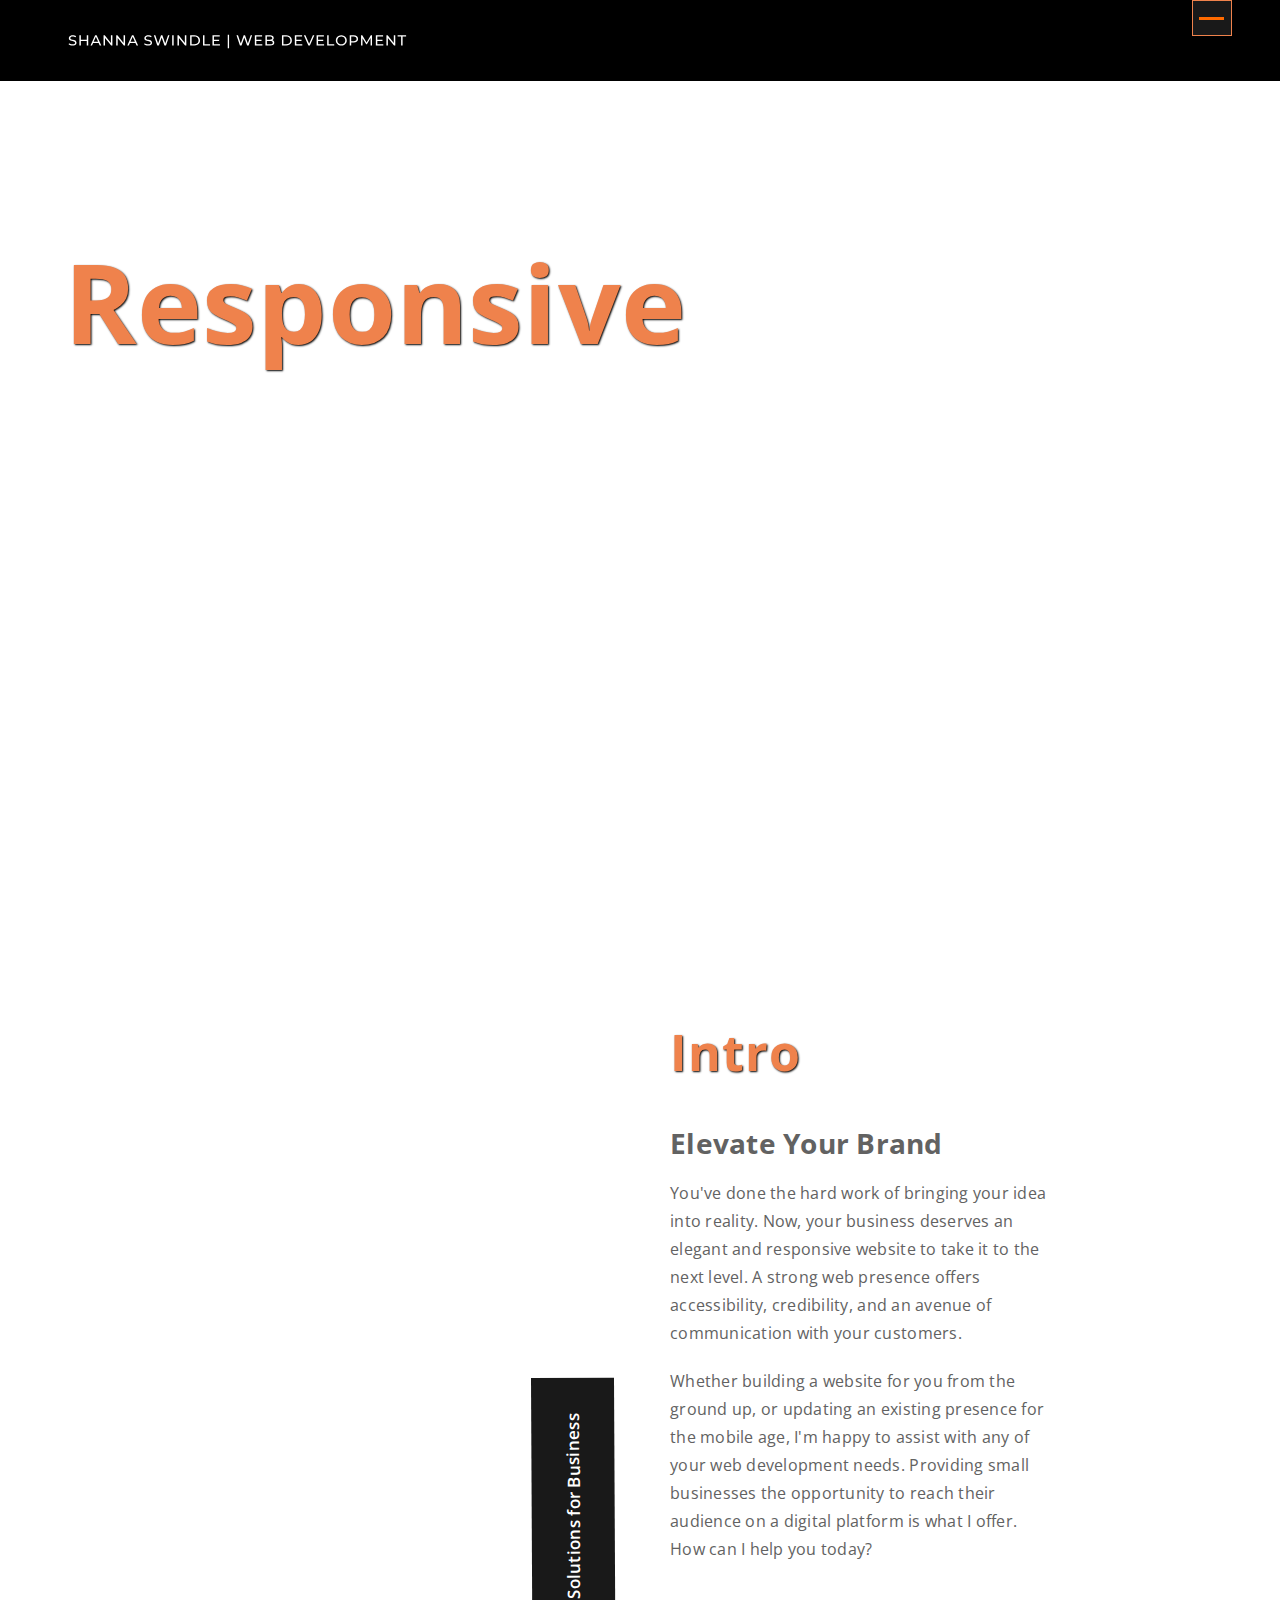
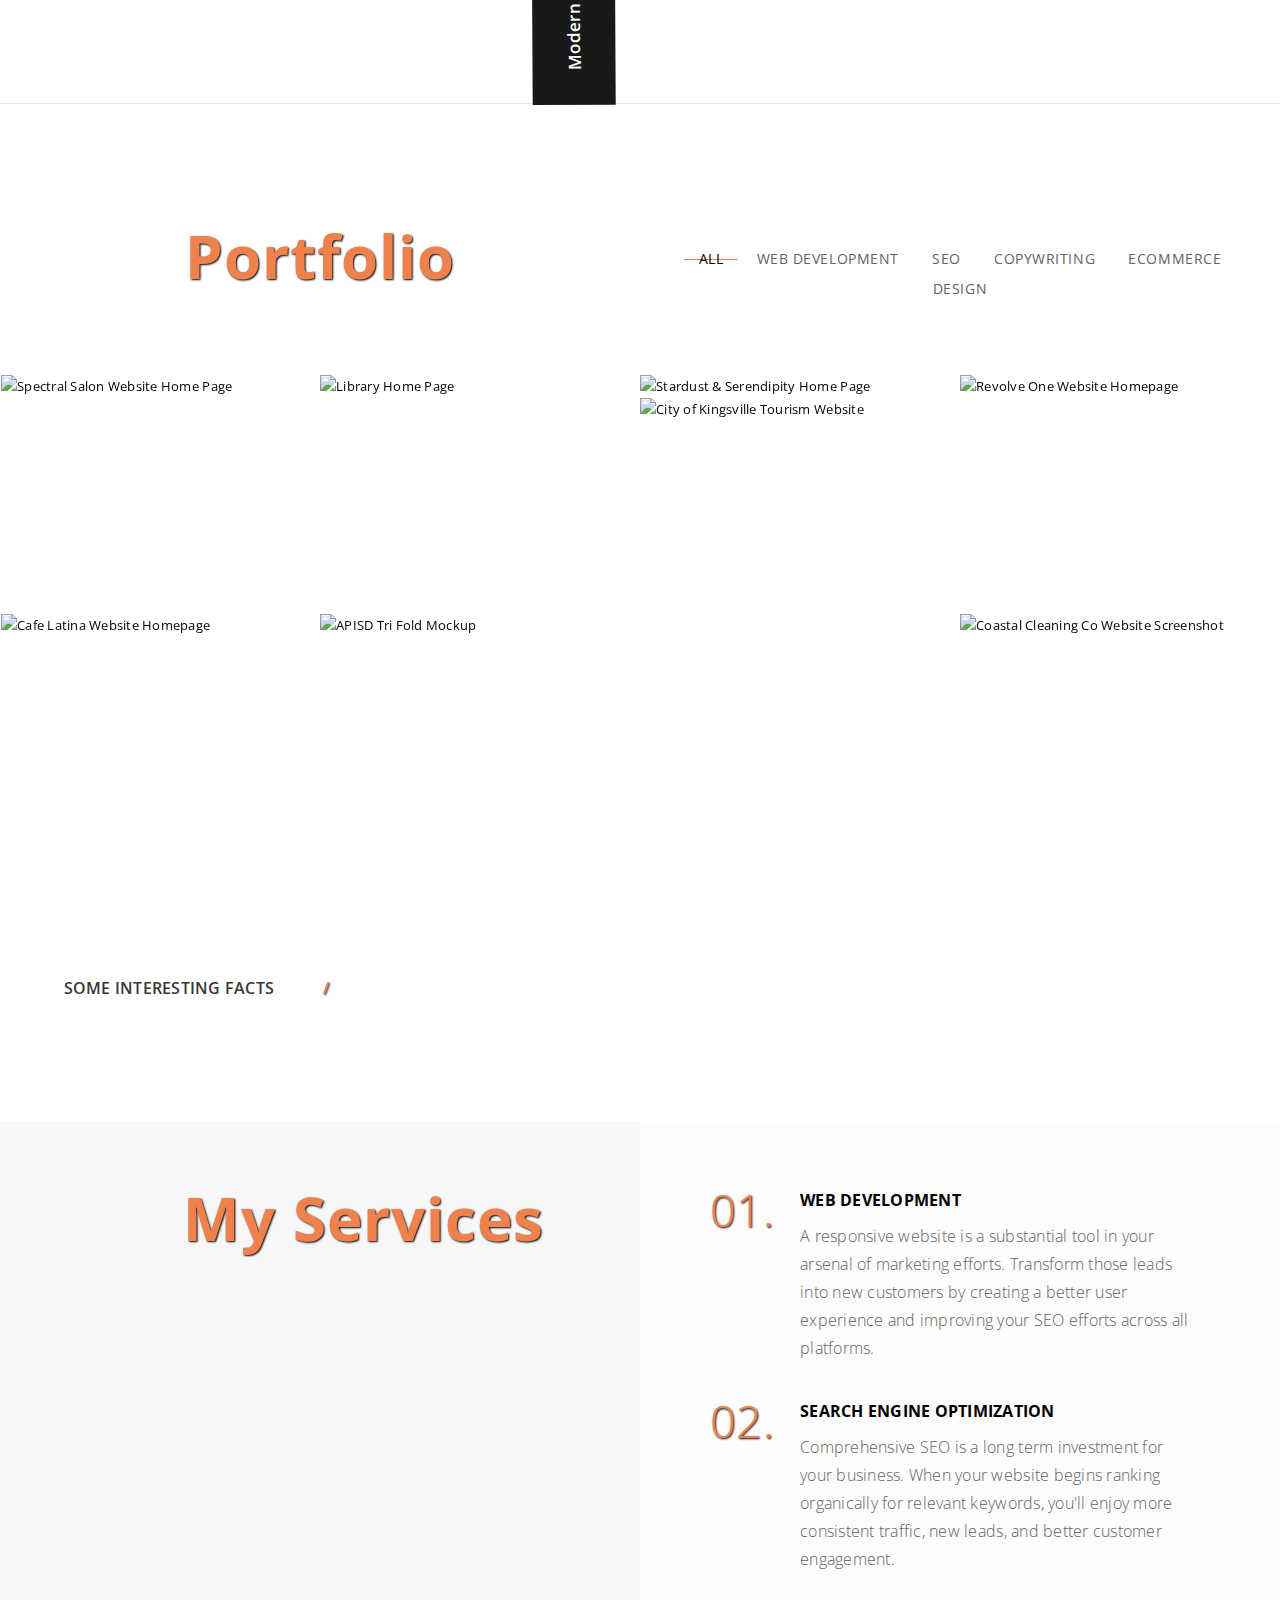
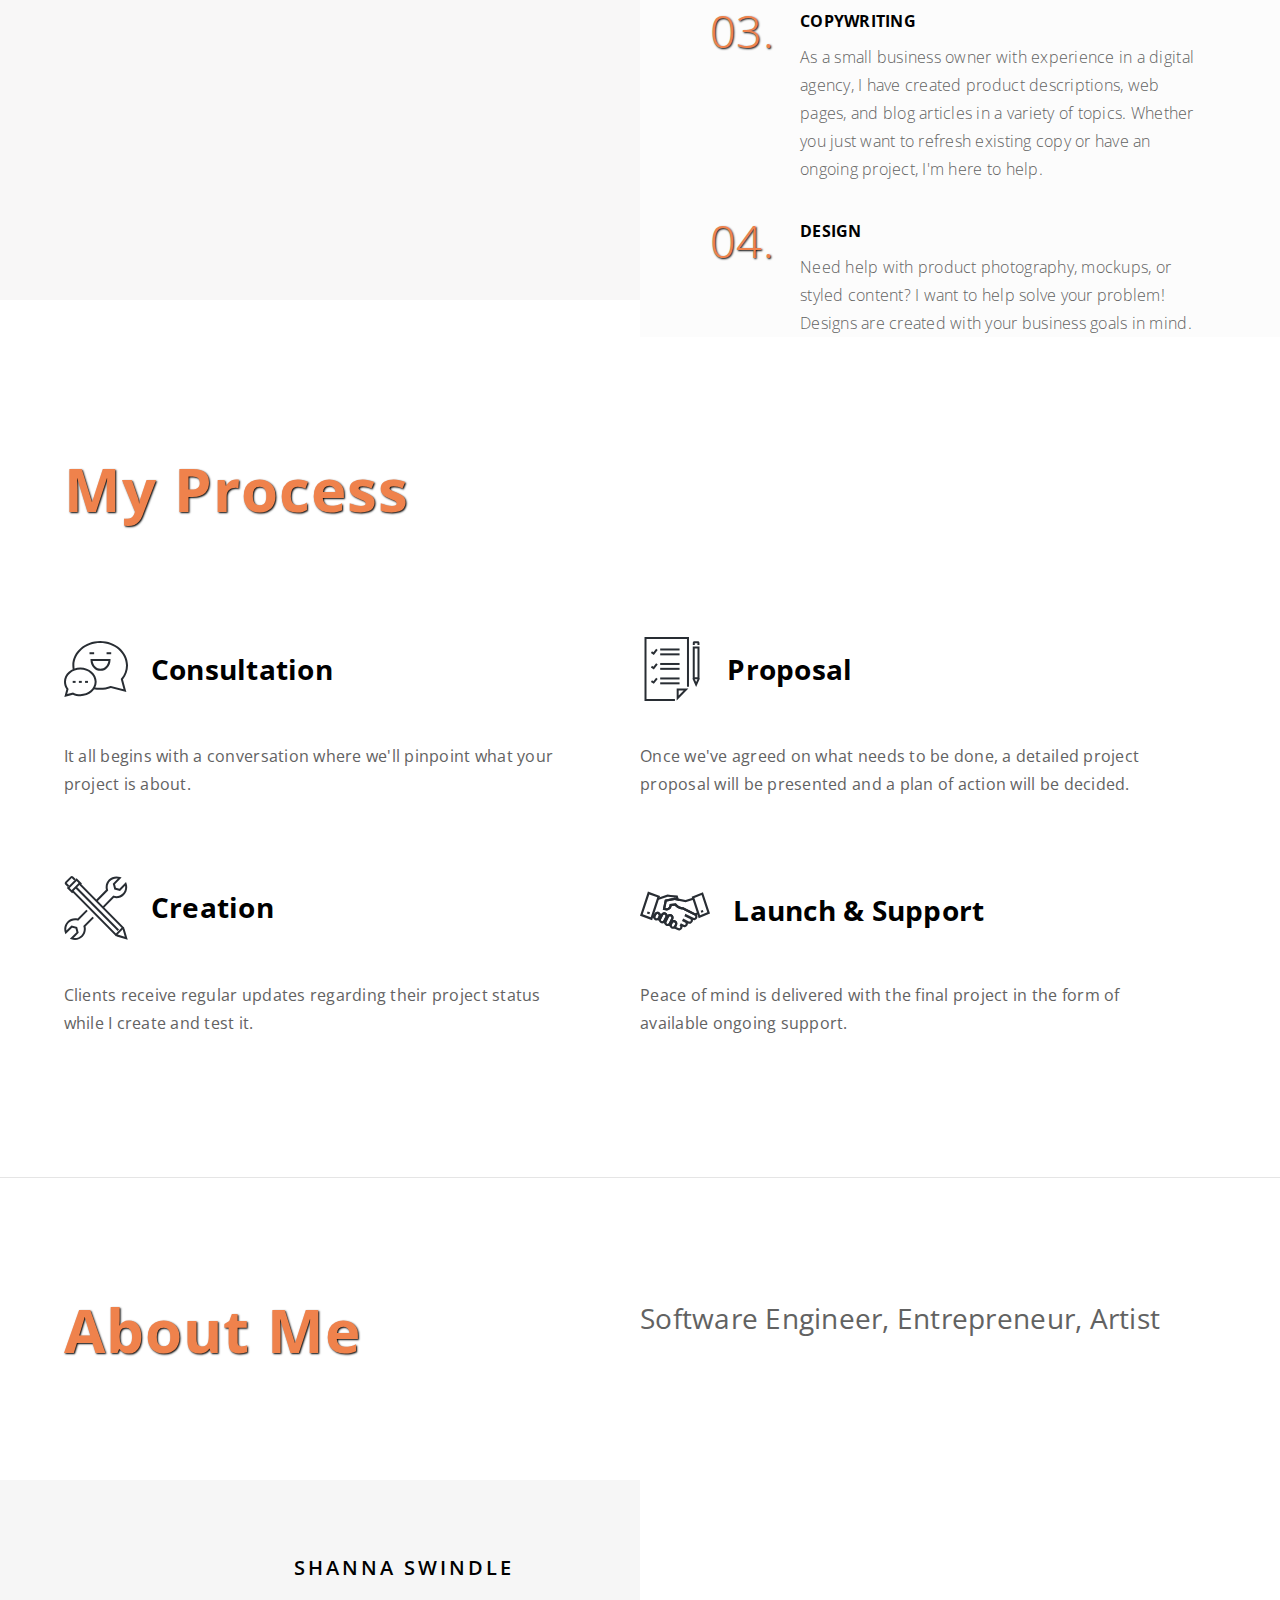
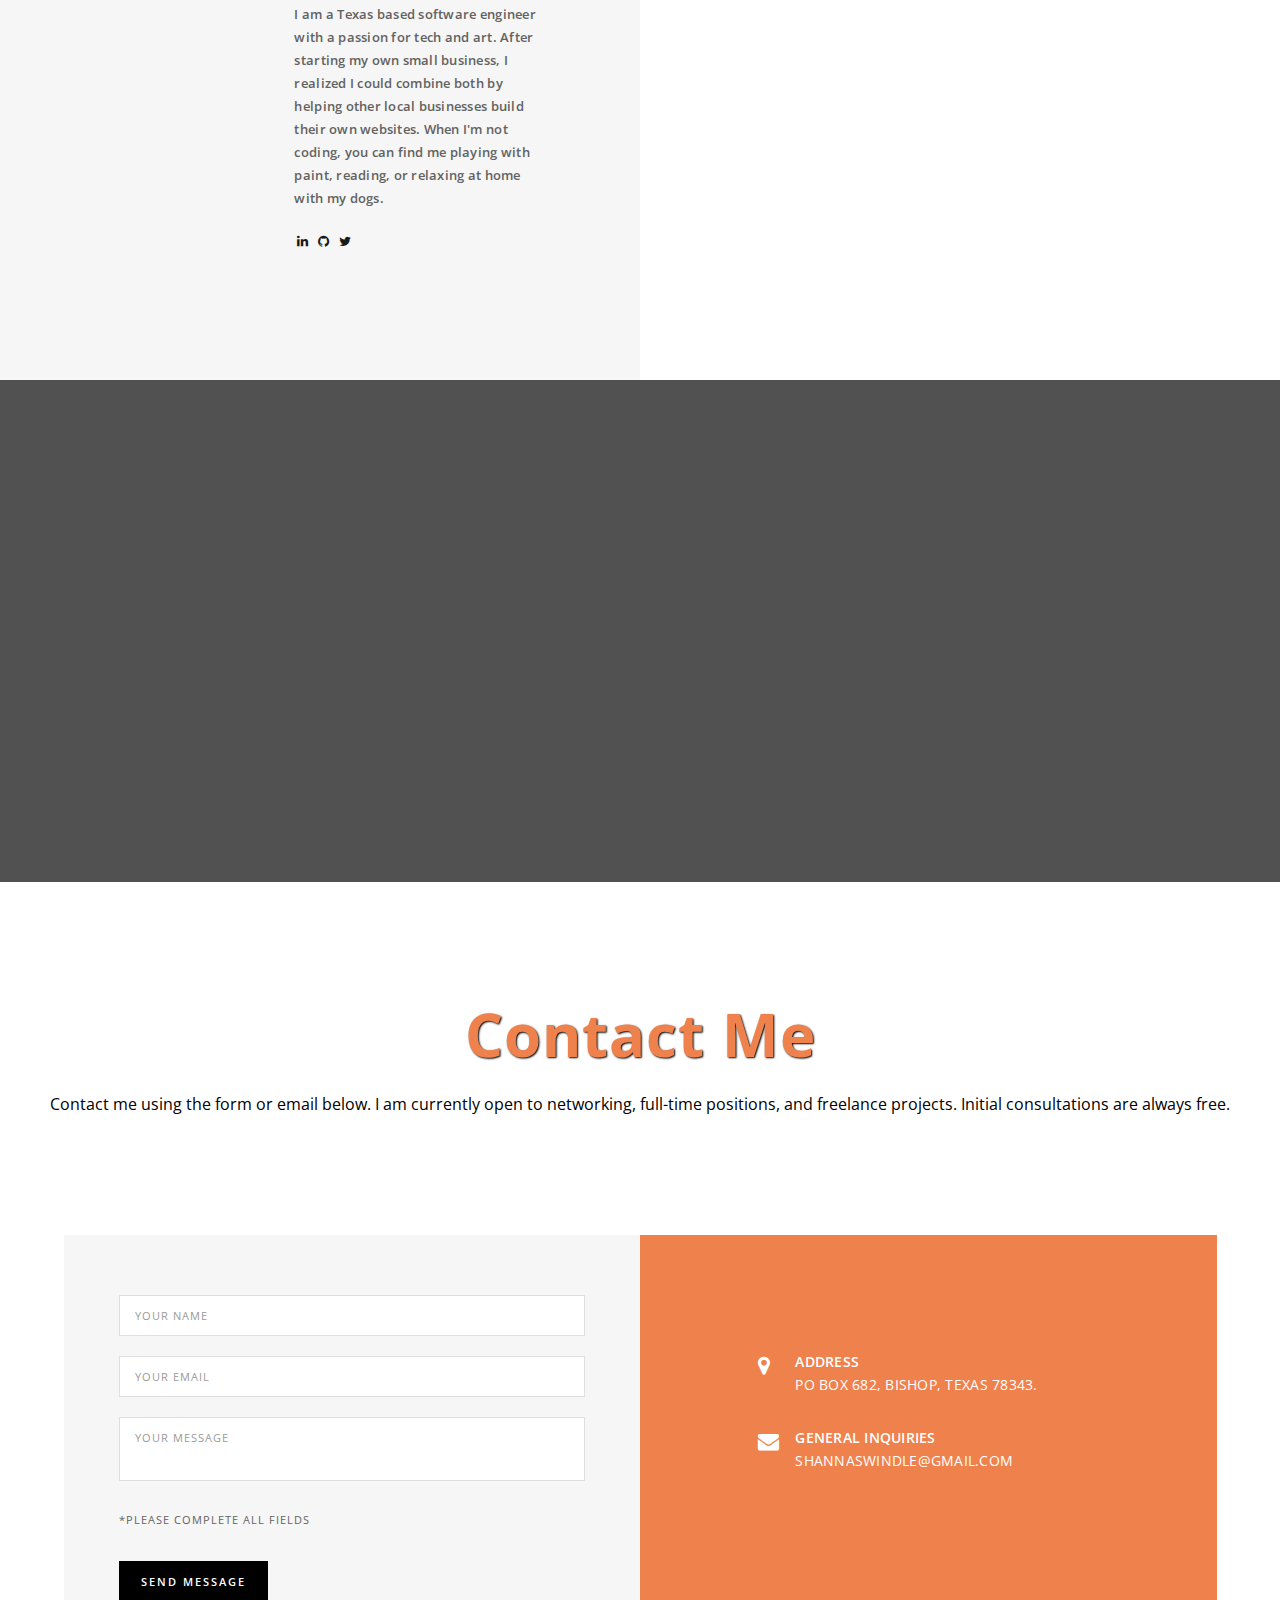
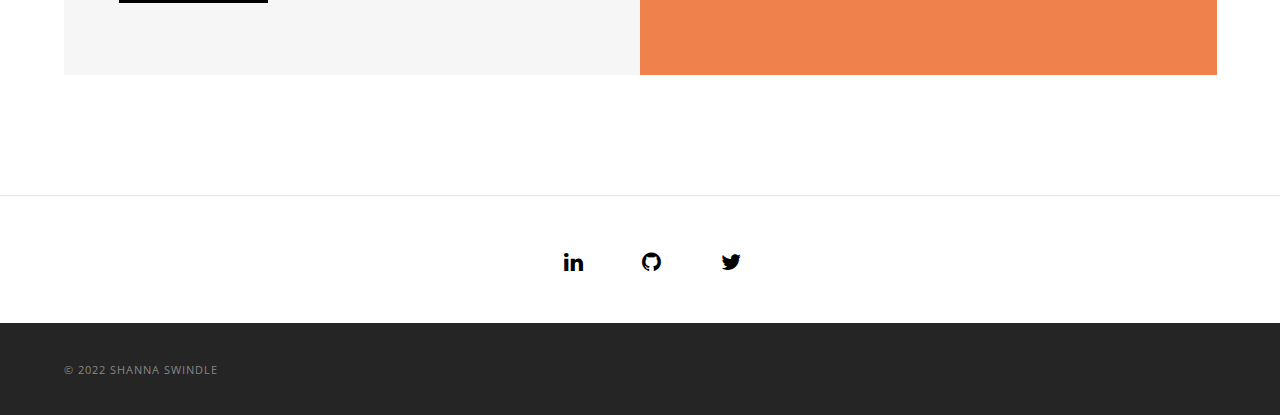
==== index.html @ 7d689a57 "Update index.html" ====
<!doctype html>
<html class="no-js" lang="en">
    <head>
        <title>Shanna Swindle - Web Development - SEO - Design</title>
        <meta name="description" content="Shanna Swindle Web Development - Graphic Design - SEO">
        <meta name="keywords" content="Web Development Graphic Design SEO">
        <meta charset="utf-8">
        <meta name="author" content="Shanna Swindle">
        <meta name="viewport" content="width=device-width,initial-scale=1.0,maximum-scale=1" />
        <!-- favicon -->
        <link rel="shortcut icon" href="images/favicon.png">
        <link rel="apple-touch-icon" href="images/apple-touch-icon-57x57.png">
        <link rel="apple-touch-icon" sizes="72x72" href="images/apple-touch-icon-72x72.png">
        <link rel="apple-touch-icon" sizes="114x114" href="images/apple-touch-icon-114x114.png">
        <!-- animation --> 
        <link rel="stylesheet" href="css/animate.css" />
        <!-- bootstrap --> 
        <link rel="stylesheet" href="css/bootstrap.css" />
        <!-- et line icon --> 
        <link rel="stylesheet" href="css/et-line-icons.css" />
        <!-- font-awesome icon -->
        <link rel="stylesheet" href="css/font-awesome.min.css" />
        <!-- revolution slider -->
        <link rel="stylesheet" href="css/extralayers.css" />
        <link rel="stylesheet" href="css/settings.css" />
        <!-- magnific popup -->
        <link rel="stylesheet" href="css/magnific-popup.css" />
        <!-- owl carousel -->
        <link rel="stylesheet" href="css/owl.carousel.css" />
        <link rel="stylesheet" href="css/owl.transitions.css" />
        <link rel="stylesheet" href="css/full-slider.css" />
        <!-- text animation -->
        <link rel="stylesheet" href="css/text-effect.css" />
        <!-- hamburger menu  -->
        <link rel="stylesheet" href="css/menu-hamburger.css" />
        <!-- common -->
        <link rel="stylesheet" href="css/style.css" />
        <!-- responsive -->
        <link rel="stylesheet" href="css/responsive.css" />
        <!--[if IE]>
            <link rel="stylesheet" href="css/style-ie.css" />
        <![endif]-->
        <!--[if IE]>
            <script src="js/html5shiv.js"></script>
        <![endif]-->
    </head>
    <body>
        <!-- navigation -->
        <nav class="navbar navbar-default nav-dark navbar-fixed-top nav-transparent overlay-nav sticky-nav full-width-pull-menu full-width-pull-menu-dark" role="navigation">
            <!-- navigation panel -->
            <div class="container">
                <div class="row">
                    <!-- logo -->
                    <div class="col-md-2 col-sm-2 pull-left"><a href="index.html"><img width="600" height="300" alt="website logo" src="images/logo-2.svg" class="logo" /></a></div>
                    <!-- end logo -->
                    <!-- main menu -->
                    <div class="col-md-10 col-sm-10 no-padding-right">
                        <div class="menu-wrap full-screen no-padding">
                            <div class="col-md-6 col-sm-6 full-screen no-padding cover-background xs-display-none" style="background-image:url('https://images.unsplash.com/photo-1584964139384-8baf818ba6c8?ixlib=rb-1.2.1&ixid=MnwxMjA3fDB8MHxwaG90by1wYWdlfHx8fGVufDB8fHx8&auto=format&fit=crop&w=1974&q=80');"></div>
                            <div class="col-md-6 col-sm-6 full-screen bg-white">
                                <div class="pull-menu full-screen ">
                                    <div class="pull-menu-open">
                                            <button class="close-button" id="close-button">Close Menu</button>
                                        <div class="pull-menu-open-sub">
                                            <ul id="accordion" class="nav navbar-nav panel-group no-padding">
                                                <li><span class="menu-number">01</span><a href="#home" class="inner-link">Home</a> </li>
                                                <li><span class="menu-number">02</span><a href="#short-history" class="inner-link">Intro</a> </li>
                                                <li><span class="menu-number">03</span><a href="#portfolio" class="inner-link">Portfolio</a> </li>
                                                <li><span class="menu-number">04</span><a href="#our-services" class="inner-link">Services</a></li>
                                                <li><span class="menu-number">05</span><a href="#our-team" class="inner-link">About</a></li>
                                                <li><span class="menu-number">06</span><a href="#blog" class="inner-link">Blog</a></li>
                                                <li><span class="menu-number">07</span><a href="#contact" class="inner-link">Contact</a></li>
                                            </ul>
                                         
                                            </div>
                                        </div>
                                    </div>
                                </div>
                            </div>
                        </div>
                        <!-- end main menu -->
                        <button class="menu-button-orange position-absolute navbar-toggle" type="button" id="open-button" data-toggle="collapse" data-target=".navbar-collapse">Open Menu</button>
                    </div>
                </div>
                <!-- end navigation panel -->
            </div>
            <!-- end navigation -->
        </nav>  
        <!-- slider -->
        <section id="home" class="no-padding">
            <div id="owl-demo" class="light-pagination square-pagination dark-pagination-without-next-prev-arrow main-slider">
                <!-- slider item -->
                <div class="item owl-bg-img" style="background-image:url('https://i.postimg.cc/8sQJ0mxg/responsive-2.png');"> 
                    <div class="container full-screen position-relative">
                        <div class="slider-typography">
                            <div class="slider-text-middle-main">
                                <div class="slider-text-middle slider-text-middle6 padding-left-right-px wow fadeInUp">
                                    <div class="col-md-12 text-left animated fadeInUp no-padding">
                                        <span class="slider-title-big6 sm-slider-title-big6 xs-width-100 xs-slider-title-big6 xs-text-center orange-light-text font-weight-700 display-inline-block margin-eight no-margin-lr no-margin-top">Responsive</span>
                                        <span class="slider-title-big7 sm-slider-title-big7 xs-width-100 xs-slider-title-big7 xs-text-center">Google processes 5.6 billion searches a day across computers, tablets, & phones. Is your website accessible?</span>
                                    </div>
                                </div>
                            </div>
                        </div>
                    </div>
                </div>
                <!-- end slider item -->
            </div>
        </section>
        <!-- end slider -->
        <!-- about us section  -->
        <section id="short-history" class="short-history position-relative display-table width-100 xs-text-center xs-onepage-section">
            <div class="fill sm-display-none" style="background-image:url('https://i.postimg.cc/RFR4y8Cm/about.png');"></div>
            <div class="col-md-6 pull-right">
                <div class="col-lg-8 col-md-12 sm-no-padding">
                    <h1 class="text-transform-none title margin-ten no-margin-lr no-margin-top orange-light-text">Intro</h1>
                    <div class="title-large font-weight-700 margin-four no-margin-lr no-margin-top">Elevate Your Brand</div>
                    <p class="text-extra-large xs-margin-bottom-four">You've done the hard work of bringing your idea into reality. Now, your business deserves an elegant and responsive website to take it to the next level. A strong web presence offers accessibility, credibility, and an avenue of communication with your customers.</p>
                    <p class="text-extra-large xs-margin-bottom-four">Whether building a website for you from the ground up, or updating an existing presence for the mobile age, I'm happy to assist with any of your web development needs. Providing small businesses the opportunity to reach their audience on a digital platform is what I offer. How can I help you today?</p>
                </div>
                <div class="sub-headline">Modern Solutions for Business</div>
            </div> 
        </section>
        <!-- about us section and -->
        <!-- portfolio section --> 
        <section id="portfolio" class="grid-wrap work-4col margin-top-section no-margin-top border-top no-padding-bottom xs-onepage-section">
            <div class="container-fluid">
                <div class="row no-padding">
                    <!-- section title -->
                    <div class="col-lg-6 col-md-5 col-sm-12 text-center">
                        <h1 class="text-transform-none title margin-ten no-margin-lr no-margin-top orange-light-text">Portfolio</h1>
                    </div>

                    <div class="col-lg-6 col-md-7 col-sm-12 text-center" >
                        <div class="text-center">
                            <ul class="portfolio-filter nav nav-tabs nav-tabs-style2 sm-no-margin-top">
                                <li class="nav active"><a href="#" data-filter="*">All</a></li>
                                <li class="nav"><a href="#" data-filter=".webdev">Web Development</a></li>
                                <li class="nav"><a href="#" data-filter=".seo">SEO</a></li>
                                <li class="nav"><a href="#" data-filter=".copy">Copywriting</a></li>
                                <li class="nav"><a href="#" data-filter=".commerce">eCommerce</a></li>
                                <li class="nav"><a href="#" data-filter=".design">Design</a></li>
                            </ul>
                        </div>
                    </div>
                    <div class="grid-gallery overflow-hidden" >
                        <div class="tab-content">
                            <ul class="masonry-items grid lightbox-gallery">
                                <!-- porfilio item -->
                                <li class="webdev commerce design">
                                    <figure>
                                        <div class="gallery-img"><a href="spectralsalon.html" class="simple-ajax-popup-align-top" title="Spectral Salon"><img width="800" height="600" src="https://i.postimg.cc/y8drN623/spectral.png" alt="Spectral Salon Website Home Page"></a></div>
                                        <figcaption>
                                            <h3>Spectral Salon</h3>
                                            <p>Development, eCommerce, Design</p>
                                        </figcaption>
                                    </figure>
                                </li>
                                <!-- end porfilio item -->
                                 <!-- porfilio item -->
                                <li class="webdev">
                                    <figure>
                                        <div class="gallery-img"><a href="librarybar.html" target="_blank" class="simple-ajax-popup-align-top" title="The Library"><img width="800" height="600" src="https://i.postimg.cc/qBhQjy9x/librarymock.png" alt="Library Home Page"></a></div>
                                        <figcaption>
                                            <h3>The Library Bar & Grill</h3>
                                            <p>Web Development</p>
                                        </figcaption>
                                    </figure>
                                </li>
                                <!-- end porfilio item -->
                                <!-- porfilio item -->
                                <li class="webdev commerce copy seo design">
                                    <figure>
                                        <div class="gallery-img"><a href="stardust.html" class="simple-ajax-popup-align-top" title=""> <img src="https://i.postimg.cc/8zDqHHTF/stardust.png" alt="Stardust & Serendipity Home Page"></a></div>
                                        <figcaption>
                                            <h3>Stardust & Serendipity</h3>
                                            <p>Development, eCommerce, SEO, Copy</p>
                                        </figcaption>
                                    </figure>
                                </li>
                                <!-- end porfilio item -->
                                <!-- porfilio item -->
                                <li class="copy">
                                    <figure>
                                        <div class="gallery-img"><a href="onepage-single-project-page3.html" class="simple-ajax-popup-align-top" title=""><img width="800" height="600" src="https://i.postimg.cc/kg3fFXFf/revolve-one-2.png" alt="Revolve One Website Homepage"></a></div>
                                        <figcaption>
                                            <h3>Revolve One</h3>
                                            <p>Copywriting</p>
                                        </figcaption>
                                    </figure>
                                </li>
                                <!-- end porfilio item -->
                                 <!-- porfilio item -->
                                <li class="copy seo">
                                    <figure>
                                        <div class="gallery-img"><a href="kingsville.html" class="simple-ajax-popup-align-top" title=""><img width="800" height="600" src="https://i.postimg.cc/pTN7mYcX/cityofkingsville.png" alt="City of Kingsville Tourism Website"></a></div>
                                        <figcaption>
                                            <h3>City of Kingsville Tourism</h3>
                                            <p>Copywriting</p>
                                        </figcaption>
                                    </figure>
                                </li>
                                <!-- end porfilio item -->
                                <!-- porfilio item -->
                                <li class="copy">
                                    <figure>
                                        <div class="gallery-img"><a href="cafe.html" class="simple-ajax-popup-align-top" title=""><img width="800" height="600" src="https://i.postimg.cc/q7rVsTyL/cafe.png" alt="Cafe Latina Website Homepage"></a></div>
                                        <figcaption>
                                            <h3>Cafe Latina</h3>
                                            <p>Copywriting</p>
                                        </figcaption>
                                    </figure>
                                </li>
                                <!-- end porfilio item -->
                                <!-- porfilio item -->
                                <li class="design">
                                    <figure>
                                        <div class="gallery-img"><a href="APISDbrochure.html" class="simple-ajax-popup-align-top" title=""><img width="800" height="600" src="https://i.postimg.cc/G2H2pRN1/apish.png" alt="APISD Tri Fold Mockup"></a></div>
                                        <figcaption>
                                            <h3>APISD Tri-Fold</h3>
                                            <p>Printed Media</p>
                                        </figcaption>
                                    </figure>
                                </li>
                                <!-- end porfilio item -->
                                <!-- porfilio item -->
                                <li class="copy ">
                                    <figure>
                                        <div class="gallery-img"><a href="coastalclean.html" class="simple-ajax-popup-align-top" title=""><img width="800" height="600" src="https://i.postimg.cc/Cxxd2bN1/coastal-cleaning.png" alt="Coastal Cleaning Co Website Screenshot"></a></div>
                                        <figcaption>
                                            <h3>Padre Island Counseling</h3>
                                            <p>Copywriting</p>
                                        </figcaption>
                                    </figure>
                                </li>
                                <!-- end porfilio item -->
                               
                            </ul>
                        </div>
                    </div>
                </div>
            </div>
        </section>
        <!-- end portfolio section -->
<!-- counter section -->
<section id="counter"> 
            <div class="container position-relative">
                <div class="row">
                    <div class="col-lg-3 col-md-12 md-text-center"><div class="text-extra-large text-transform-uppercase dark-gray-text font-weight-600 counter-subheadline md-margin-four-bottom xs-margin-bottom-three">Some Interesting Facts <span class="orange-light-text md-display-none">/</span></div></div>
                    <div class="col-lg-9 col-md-12">
                        <!-- counter item -->
                        <div class="col-md-3 col-sm-3 col-xs-12 bottom-margin counter-section wow fadeInUp xs-margin-bottom-three xs-text-center animated" data-wow-duration="300ms" style="visibility: visible; animation-duration: 300ms; animation-name: fadeInUp;">
                            <div class="counter-style2">
                                <span class="timer counter-number main-font font-weight-700 text-extra-large appear" data-to="23" data-speed="7000">516</span>
                                <span class="counter-titlenfont-weight-400 text-extra-large">WEBSITES</span>
                                <i class="fa fa-plus orange-light-text xs-display-none"></i> 
                            </div>
                        </div>
                        <!-- end counter item -->
                        <!-- counter item -->
                        <div class="col-md-3 col-sm-3 col-xs-12 bottom-margin text-center counter-section wow fadeInUp xs-margin-bottom-three xs-text-center animated" data-wow-duration="600ms" style="visibility: visible; animation-duration: 600ms; animation-name: fadeInUp;">
                            <div class="counter-style2"> 
                                <span class="timer counter-number main-font font-weight-700 text-extra-large appear" data-to="615" data-speed="7000">315</span>
                                <span class="counter-title font-weight-400 text-extra-large">Projects</span>
                                <i class="fa fa-plus orange-light-text xs-display-none"></i> 
                            </div>
                        </div>
                        <!-- end counter item -->
                        <!-- counter item -->
                        <div class="col-md-3 col-sm-3 col-xs-12 bottom-margin-small text-center counter-section wow fadeInUp xs-margin-bottom-three xs-text-center animated" data-wow-duration="900ms" style="visibility: visible; animation-duration: 900ms; animation-name: fadeInUp;">
                            <div class="counter-style2"> 
                                <span class="timer counter-number main-font font-weight-700 text-extra-large appear" data-to="409" data-speed="7000">417</span>
                                <span class="counter-title font-weight-400 text-extra-large">Happy Clients</span>
                            </div>
                        </div>
                        <!-- end counter item -->
                    </div>
                </div>
            </div>
        </section>
        <!-- services section -->
        <section id="our-services" class="our-services no-padding">  
            <div class="col-md-6 bg-light-gray padding-five box-min-height sm-display-table xs-display-inherit xs-text-center cover-background xs-onepage-section" style="background-image:url('https://images.unsplash.com/photo-1448932155749-638e51b56f03?ixlib=rb-1.2.1&ixid=MnwxMjA3fDB8MHxwaG90by1wYWdlfHx8fGVufDB8fHx8&auto=format&fit=crop&w=2071&q=80');">
                <div class="col-lg-9 col-md-12 pull-right xs-no-padding xs-pull-none">
                    <h1 class="text-transform-none title margin-ten no-margin-lr no-margin-top orange-light-text">My Services</h1>
                </div>
            </div>
            <div class="col-md-6 bg-gray-light padding-five no-padding-bottom sm-padding-bottom-six box-min-height sm-display-table">
                <div class="col-lg-11 col-md-12 pull-left xs-no-padding">
                    <ul>
                        <li class="position-relative font-weight-300 text-extra-large margin-seven-bottom">
                            <div class="number orange-light-text">01.</div>
                            <div><span class="black-text font-weight-700 text-transform-uppercase display-table margin-two-bottom">Web Development</span>A responsive website is a substantial tool in your arsenal of marketing efforts. Transform those leads into new customers by creating a better user experience and improving your SEO efforts across all platforms.</div>
                        </li>
                        <li class="position-relative font-weight-300 text-extra-large margin-seven-bottom">
                            <div class="number orange-light-text">02.</div>
                            <div><span class="black-text font-weight-700 text-transform-uppercase display-table margin-two-bottom">Search Engine Optimization</span>Comprehensive SEO is a long term investment for your business. When your website begins ranking organically for relevant keywords, you'll enjoy more consistent traffic, new leads, and better customer engagement.</div>
                        </li>
                        <li class="position-relative font-weight-300 text-extra-large margin-seven-bottom">
                            <div class="number orange-light-text">03.</div>
                            <div><span class="black-text font-weight-700 text-transform-uppercase display-table margin-two-bottom">Copywriting</span>As a small business owner with experience in a digital agency, I have created product descriptions, web pages, and blog articles in a variety of topics. Whether you just want to refresh existing copy or have an ongoing project, I'm here to help.</div>
                        </li>
                        <li class="position-relative font-weight-300 text-extra-large">
                            <div class="number orange-light-text">04.</div>
                            <div><span class="black-text font-weight-700 text-transform-uppercase display-table margin-two-bottom">Design</span>Need help with product photography, mockups, or styled content? I want to help solve your problem! Designs are created with your business goals in mind. </div>
                        </li> 
                    </ul>
                </div>
            </div> 
        </section>
        <!-- end services section -->
        <section class="border-bottom clear-both xs-text-center">
            <div class="container">
                <div class="row">
                    <div class="col-md-12">
                        <h1 class="text-transform-none title margin-ten no-margin-lr no-margin-top orange-light-text">My Process</h1>
                    </div>
                    <div class="col-md-12 our-process">
                        <div class="col-md-6 no-padding-left margin-five no-margin-top xs-no-padding">
                            <div class="icon position-relative xs-no-margin-lr-auto"><img width="64" height="64" src="images/CHAT.svg" alt="image of chat bubbles">
                                <div class="title black-text title-large font-weight-700 display-inline-block vertical-align-middle">Consultation</div></div>
                            <p class="text-extra-large width-90">It all begins with a conversation where we'll pinpoint what your project is about.</p>
                        </div>
                        <div class="col-md-6 no-padding-left margin-five no-margin-top xs-no-padding">
                            <div class="icon position-relative xs-no-margin-lr-auto"><img width="64" height="64" src="images/PLANNING.svg" alt="image of pencil and paper">
                                <div class="title black-text title-large font-weight-700 display-inline-block vertical-align-middle">Proposal</div></div>
                            <p class="text-extra-large width-90">Once we've agreed on what needs to be done, a detailed project proposal will be presented and a plan of action will be decided.</p>
                        </div>
                        <div class="col-md-6 no-padding-left xs-margin-bottom-five xs-no-padding">
                            <div class="icon position-relative xs-no-margin-lr-auto"><img width="64" height="64" src="images/SERVICES.svg" alt="image of tool and pencil">
                                <div class="title black-text title-large font-weight-700 display-inline-block vertical-align-middle">Creation</div></div>
                            <p class="text-extra-large width-90">Clients receive regular updates regarding their project status while I create and test it.</p>
                        </div>
                        <div class="col-md-6 no-padding-left xs-no-padding">
                            <div class="icon position-relative xs-no-margin-lr-auto"><img width="70" height="70" src="images/PARTNERSHIP.svg" alt="image of shaking hands">
                                <div class="title black-text title-large font-weight-700 display-inline-block vertical-align-middle">Launch & Support</div></div>
                            <p class="text-extra-large width-90">Peace of mind is delivered with the final project in the form of available ongoing support.</p>
                        </div>
                    </div>
                </div></div>
        </section>
        <!-- case study section -->
        <section id="our-team" class="our-team-agency no-padding-bottom xs-onepage-section">
            <div class="container-fluid">
                <div class="row">
                    <div class="container">
                        <div class="row">
                            <!-- section title -->
                            <div class="col-md-12 margin-five-bottom xs-text-center">
                                <div class="col-md-6 no-padding">
                                    <h1 class="text-transform-none title margin-ten no-margin-lr no-margin-top orange-light-text">About Me</h1>
                                </div>
                                <div class="col-md-6 no-padding">
                                    <div class="font-weight-400 title-large">Software Engineer, Entrepreneur, Artist</div>
                                </div>
                            </div>
                            <!-- end section title -->
                        </div>
                    </div>
                        <!-- case study item -->
                        <div class="item">  
                            <div class="col-lg-6 col-md-6 case-study-details bg-gray"> 
                                <div class="col-lg-7 col-md-12 pull-right about-text position-relative xs-text-center">
                                    <p class="title-small text-uppercase letter-spacing-3 black-text font-weight-600">Shanna Swindle</p> 
                                    <p class="width-100 xs-width-100"><strong>I am a Texas based software engineer with a passion for tech and art. After starting my own small business, I realized I could combine both by helping other local businesses build their own websites. When I'm not coding, you can find me playing with paint, reading, or relaxing at home with my dogs.</strong></p>
                                    <div class="our-team-agency-social">
                                      <!-- social media link -->
                        <a target="_blank" href="https://www.linkedin.com/in/shanna-swindle-738135189/"><i class="fa fa-linkedin"></i></a>
                        <a target="_blank" href="https://github.com/stardustandserendipity"><i class="fa fa-github"></i></a>
                         <a target="_blank" href="https://twitter.com/StardustSerend1"><i class="fa fa-twitter"></i></a>
                        <!-- end social media link -->
                                    </div>
                                </div>
                            </div>
                            <div class="col-lg-6 col-md-6 case-study-img cover-background" style="background-image:url('https://i.postimg.cc/QxFJWJrn/about.png');"></div>
                        </div>
                        <!-- end case study item -->
                        <!-- case study item -->
                     
                        <!-- end case study item -->
                    </div>
                </div>
            </div>
        </section>
        <!-- end case study section -->
        <!-- blog section -->
        <!-- end blog section -->
        <!-- testimonial section -->
        <section id="testimonial" class="fix-background" style="background-image:url('https://images.unsplash.com/photo-1523960335819-38feaad9faa4?ixlib=rb-1.2.1&ixid=MnwxMjA3fDB8MHxwaG90by1wYWdlfHx8fGVufDB8fHx8&auto=format&fit=crop&w=2070&q=80');">
            <div class="opacity-full bg-dark-gray"></div>
            <div class="container">
                <div class="col-md-6 text-center center-col position-relative wow fadeIn xs-no-padding">
                    <div class="carousel slide jumbotron testimonial" id="slider-content">
                        <ol class="carousel-indicators">
                            <li data-slide-to="0" data-target="#slider-content" class="active"></li>
                            <li data-slide-to="1" data-target="#slider-content" class=""></li>
                            <li data-slide-to="2" data-target="#slider-content" class=""></li>
                        </ol>
                        <div class="carousel-inner">
                            <!-- testimonial item -->
                            <div class="item active">
                                <div class="col-md-11 testimonial-style2 center-col text-center">
                                    <img src="http://placehold.it/300x300" alt=""/>
                                    <p>Let me just say that Shanna is THE BEST! She responded very quickly, I asked for a custom piece that I wasn't sure was possible, but she brought my exact idea to life! I'm over the moon happy, I definitely recommend her!</p>
                                    <span class="name font-weight-700">E. Prado - Custom Design</span>
                                    <i class="fa fa-quote-left small-icon orange-light-text display-block margin-five no-margin-bottom"></i>
                                </div>
                            </div>
                            <!-- end testimonial item -->
                             <!-- testimonial item -->
                            <div class="item">
                                <div class="col-md-11 testimonial-style2 center-col text-center">
                                    <img src="http://placehold.it/300x300" alt=""/>
                                    <p>Absolutely phenomenal customer service, extremely patient, and great communication throughout our project. They brought fresh ideas and really captured and elevated our vision for design. </p>
                                    <span class="name font-weight-700">B. Miller - APISD</span>
                                    <i class="fa fa-quote-left small-icon orange-light-text display-block margin-five no-margin-bottom"></i>
                                </div>
                            </div>
                            <!-- end testimonial item -->
                             <!-- testimonial item -->
                            <div class="item">
                                <div class="col-md-11 testimonial-style2 center-col text-center">
                                    <img src="http://placehold.it/300x300" alt=""/>
                                    <p>Absolutely phenomenal customer service, extremely patient, and great communication throughout our project. They brought fresh ideas and really captured and elevated our vision for design. </p>
                                    <span class="name font-weight-700">B. Miller - APISD</span>
                                    <i class="fa fa-quote-left small-icon orange-light-text display-block margin-five no-margin-bottom"></i>
                                </div>
                            </div>
                            <!-- end testimonial item -->
                        </div>
                    </div>
                </div>
            </div>
        </section>
        <!-- end testimonial section -->
        <!-- contact us section -->
        <section id="contact" class="xs-onepage-section">
            <div class="container">
                <div class="row">
                    <div class="col-md-12 text-center no-padding">
                        <h1 class="text-transform-none title margin-two no-margin-lr no-margin-top orange-light-text">Contact Me</h1>
                        <h4 class=" margin-ten no-margin-lr no-margin-top font-weight-400">Contact me using the form or email below. I am currently open to networking, full-time positions, and freelance projects. Initial consultations are always free.</h4>
                    </div>
                </div> 
                <div class="col-md-6 col-sm-6 bg-gray contact-map contact-map-bottom map" id="canvas1">
                    <!-- form -->
                    <form id="contactusform" action="javascript:void(0)" method="post">
                        <div class="col-md-12 col-sm-12 center-col"><div id="success"></div>
                            <div class="col-md-12 col-sm-12 no-padding">
                                <input name="name" type="text" placeholder="Your Name" />
                                <input name="email" type="text" placeholder="Your Email"  />
                            </div>
                            <div class="col-md-12 col-sm-12 no-padding">
                                <textarea name="comment" placeholder="Your Message" ></textarea>
                            </div>
                            <div class="col-md-12 col-sm-12 no-padding">
                                <div class="col-md-12 col-sm-12 no-padding"><span class="required">*Please complete all fields</span></div>
                                <div class="col-md-12 col-sm-12 no-padding"><input id="contact-us-button" name="send message" type="button" value="send message" class="btn btn-black no-margin-bottom no-margin-lr"></div>
                            </div>
                        </div>
                    </form>
                    <!-- end form -->
                </div>
                <div class="map-contact col-md-6 col-sm-6 bg-light-orange">
                    <ul>
                        <li>
                            <span><i class="fa fa-map-marker"></i></span>
                            <strong>Address</strong><br>PO Box 682, Bishop, Texas 78343.
                        </li>
                        <li>
                            <span><i class="fa fa-envelope"></i></span>
                            <strong>General Inquiries</strong><br><a href="mailto:shannaswindle@gmail.com">shannaswindle@gmail.com</a>
                        </li>
                    </ul>
                </div> 
            </div>
        </section>
        <!-- end contact us section --> 
        <!-- footer -->
        <footer class="bg-white border-top"> 
            <div class="container onepage-footer-middle">
                <div class="row">
                    <div class="col-md-12 col-sm-12 footer-social text-right text-center">
                        <!-- social media link -->
                        <a target="_blank" href="https://www.linkedin.com/in/shanna-swindle-738135189/"><i class="fa fa-linkedin"></i></a>
                        <a target="_blank" href="https://github.com/stardustandserendipity"><i class="fa fa-github"></i></a>
                         <a target="_blank" href="https://twitter.com/StardustSerend1"><i class="fa fa-twitter"></i></a>
                        <!-- end social media link -->
                    </div>
                </div>
            </div>
            <div class="container-fluid bg-dark-gray footer-bottom">
                <div class="container">
                    <div class="row margin-three">
                        <!-- copyright -->
                        <div class="col-md-6 col-sm-6 col-xs-12 copyright text-left letter-spacing-1 xs-text-center xs-margin-bottom-one">
                            &copy; 2022 Shanna Swindle
                        </div>
                        <!-- end copyright -->
                        <!-- logo -->
                        <!-- end logo -->
                    </div>
                </div>
            </div>
            <!-- scroll to top --> 
            <a href="javascript:;" class="scrollToTop"><i class="fa fa-angle-up"></i></a> 
            <!-- scroll to top end... --> 
        </footer>
        <!-- end footer -->
        <!-- javascript libraries / javascript files set #2 --> 
        <script type="text/javascript" src="js/jquery.min.js"></script>
        <script type="text/javascript" src="js/modernizr.js"></script>
        <script type="text/javascript" src="js/bootstrap.js"></script> 
        <script type="text/javascript" src="js/jquery.easing.1.3.js"></script> 
        <script type="text/javascript" src="js/skrollr.min.js"></script>  
        <script type="text/javascript" src="js/jquery.viewport.mini.js"></script>  
        <script type="text/javascript" src="js/smooth-scroll.js"></script>
        <!-- jquery appear -->
        <script type="text/javascript" src="js/jquery.appear.js"></script>
        <!-- animation -->
        <script type="text/javascript" src="js/wow.min.js"></script>
        <!-- page scroll -->
        <script type="text/javascript" src="js/page-scroll.js"></script>
        <!-- easy piechart-->
        <script type="text/javascript" src="js/jquery.easypiechart.js"></script>
        <!-- parallax -->
        <script type="text/javascript" src="js/jquery.parallax-1.1.3.js"></script>
        <!--portfolio with shorting tab --> 
        <script type="text/javascript" src="js/jquery.isotope.min.js"></script> 
        <!-- owl slider  -->
        <script type="text/javascript" src="js/owl.carousel.min.js"></script>
        <!-- magnific popup  -->
        <script type="text/javascript" src="js/jquery.magnific-popup.min.js"></script>
        <script type="text/javascript" src="js/popup-gallery.js"></script>
        <!-- text effect  -->
        <script type="text/javascript" src="js/text-effect.js"></script>
        <!-- revolution slider  -->
        <script type="text/javascript" src="js/jquery.tools.min.js"></script>
        <script type="text/javascript" src="js/jquery.revolution.js"></script>
        <!-- counter  -->
        <script type="text/javascript" src="js/counter.js"></script>
        <!-- countTo -->
        <script type="text/javascript" src="js/jquery.countTo.js"></script>
        <!-- fit videos  -->
        <script type="text/javascript" src="js/jquery.fitvids.js"></script>
        <!-- imagesloaded  -->
        <script type="text/javascript" src="js/imagesloaded.pkgd.min.js"></script>
        <!-- hamburger menu-->
        <script type="text/javascript" src="js/classie.js"></script>
        <script type="text/javascript" src="js/hamburger-menu.js"></script>
        <!-- one page navigation --> 
        <script type="text/javascript" src="js/one-page-main.js"></script>
        <!-- setting --> 
        <script type="text/javascript" src="js/main.js"></script>
    </body>
</html>
---- css/et-line-icons.css ----
@font-face {
	font-family: 'et-line';
	src:url('../fonts/et-line.eot');
	src:url('../fonts/et-line.eot?#iefix') format('embedded-opentype'),
		url('../fonts/et-line.woff') format('woff'),
		url('../fonts/et-line.ttf') format('truetype'),
		url('../fonts/et-line.svg#et-line') format('svg');
	font-weight: normal;
	font-style: normal;
}

/* Use the following CSS code if you want to use data attributes for inserting your icons */
[data-icon]:before {
	font-family: 'et-line';
	content: attr(data-icon);
	speak: none;
	font-weight: normal;
	font-variant: normal;
	text-transform: none;
	line-height: 1;
	-webkit-font-smoothing: antialiased;
	-moz-osx-font-smoothing: grayscale;
	display:inline-block;
}

/* Use the following CSS code if you want to have a class per icon */
/*
Instead of a list of all class selectors,
you can use the generic selector below, but it's slower:
[class*="icon-"] {
*/
.icon-mobile, .icon-laptop, .icon-desktop, .icon-tablet, .icon-phone, .icon-document, .icon-documents, .icon-search, .icon-clipboard, .icon-newspaper, .icon-notebook, .icon-book-open, .icon-browser, .icon-calendar, .icon-presentation, .icon-picture, .icon-pictures, .icon-video, .icon-camera, .icon-printer, .icon-toolbox, .icon-briefcase, .icon-wallet, .icon-gift, .icon-bargraph, .icon-grid, .icon-expand, .icon-focus, .icon-edit, .icon-adjustments, .icon-ribbon, .icon-hourglass, .icon-lock, .icon-megaphone, .icon-shield, .icon-trophy, .icon-flag, .icon-map, .icon-puzzle, .icon-basket, .icon-envelope, .icon-streetsign, .icon-telescope, .icon-gears, .icon-key, .icon-paperclip, .icon-attachment, .icon-pricetags, .icon-lightbulb, .icon-layers, .icon-pencil, .icon-tools, .icon-tools-2, .icon-scissors, .icon-paintbrush, .icon-magnifying-glass, .icon-circle-compass, .icon-linegraph, .icon-mic, .icon-strategy, .icon-beaker, .icon-caution, .icon-recycle, .icon-anchor, .icon-profile-male, .icon-profile-female, .icon-bike, .icon-wine, .icon-hotairballoon, .icon-globe, .icon-genius, .icon-map-pin, .icon-dial, .icon-chat, .icon-heart, .icon-cloud, .icon-upload, .icon-download, .icon-target, .icon-hazardous, .icon-piechart, .icon-speedometer, .icon-global, .icon-compass, .icon-lifesaver, .icon-clock, .icon-aperture, .icon-quote, .icon-scope, .icon-alarmclock, .icon-refresh, .icon-happy, .icon-sad, .icon-facebook, .icon-twitter, .icon-googleplus, .icon-rss, .icon-tumblr, .icon-linkedin, .icon-dribbble {
	font-family: 'et-line';
	speak: none;
	font-style: normal;
	font-weight: normal;
	font-variant: normal;
	text-transform: none;
	line-height: 1.1;
	-webkit-font-smoothing: antialiased;
	-moz-osx-font-smoothing: grayscale;
	display:inline-block;
}
.icon-mobile:before {
	content: "\e000";
}
.icon-laptop:before {
	content: "\e001";
}
.icon-desktop:before {
	content: "\e002";
}
.icon-tablet:before {
	content: "\e003";
}
.icon-phone:before {
	content: "\e004";
}
.icon-document:before {
	content: "\e005";
}
.icon-documents:before {
	content: "\e006";
}
.icon-search:before {
	content: "\e007";
}
.icon-clipboard:before {
	content: "\e008";
}
.icon-newspaper:before {
	content: "\e009";
}
.icon-notebook:before {
	content: "\e00a";
}
.icon-book-open:before {
	content: "\e00b";
}
.icon-browser:before {
	content: "\e00c";
}
.icon-calendar:before {
	content: "\e00d";
}
.icon-presentation:before {
	content: "\e00e";
}
.icon-picture:before {
	content: "\e00f";
}
.icon-pictures:before {
	content: "\e010";
}
.icon-video:before {
	content: "\e011";
}
.icon-camera:before {
	content: "\e012";
}
.icon-printer:before {
	content: "\e013";
}
.icon-toolbox:before {
	content: "\e014";
}
.icon-briefcase:before {
	content: "\e015";
}
.icon-wallet:before {
	content: "\e016";
}
.icon-gift:before {
	content: "\e017";
}
.icon-bargraph:before {
	content: "\e018";
}
.icon-grid:before {
	content: "\e019";
}
.icon-expand:before {
	content: "\e01a";
}
.icon-focus:before {
	content: "\e01b";
}
.icon-edit:before {
	content: "\e01c";
}
.icon-adjustments:before {
	content: "\e01d";
}
.icon-ribbon:before {
	content: "\e01e";
}
.icon-hourglass:before {
	content: "\e01f";
}
.icon-lock:before {
	content: "\e020";
}
.icon-megaphone:before {
	content: "\e021";
}
.icon-shield:before {
	content: "\e022";
}
.icon-trophy:before {
	content: "\e023";
}
.icon-flag:before {
	content: "\e024";
}
.icon-map:before {
	content: "\e025";
}
.icon-puzzle:before {
	content: "\e026";
}
.icon-basket:before {
	content: "\e027";
}
.icon-envelope:before {
	content: "\e028";
}
.icon-streetsign:before {
	content: "\e029";
}
.icon-telescope:before {
	content: "\e02a";
}
.icon-gears:before {
	content: "\e02b";
}
.icon-key:before {
	content: "\e02c";
}
.icon-paperclip:before {
	content: "\e02d";
}
.icon-attachment:before {
	content: "\e02e";
}
.icon-pricetags:before {
	content: "\e02f";
}
.icon-lightbulb:before {
	content: "\e030";
}
.icon-layers:before {
	content: "\e031";
}
.icon-pencil:before {
	content: "\e032";
}
.icon-tools:before {
	content: "\e033";
}
.icon-tools-2:before {
	content: "\e034";
}
.icon-scissors:before {
	content: "\e035";
}
.icon-paintbrush:before {
	content: "\e036";
}
.icon-magnifying-glass:before {
	content: "\e037";
}
.icon-circle-compass:before {
	content: "\e038";
}
.icon-linegraph:before {
	content: "\e039";
}
.icon-mic:before {
	content: "\e03a";
}
.icon-strategy:before {
	content: "\e03b";
}
.icon-beaker:before {
	content: "\e03c";
}
.icon-caution:before {
	content: "\e03d";
}
.icon-recycle:before {
	content: "\e03e";
}
.icon-anchor:before {
	content: "\e03f";
}
.icon-profile-male:before {
	content: "\e040";
}
.icon-profile-female:before {
	content: "\e041";
}
.icon-bike:before {
	content: "\e042";
}
.icon-wine:before {
	content: "\e043";
}
.icon-hotairballoon:before {
	content: "\e044";
}
.icon-globe:before {
	content: "\e045";
}
.icon-genius:before {
	content: "\e046";
}
.icon-map-pin:before {
	content: "\e047";
}
.icon-dial:before {
	content: "\e048";
}
.icon-chat:before {
	content: "\e049";
}
.icon-heart:before {
	content: "\e04a";
}
.icon-cloud:before {
	content: "\e04b";
}
.icon-upload:before {
	content: "\e04c";
}
.icon-download:before {
	content: "\e04d";
}
.icon-target:before {
	content: "\e04e";
}
.icon-hazardous:before {
	content: "\e04f";
}
.icon-piechart:before {
	content: "\e050";
}
.icon-speedometer:before {
	content: "\e051";
}
.icon-global:before {
	content: "\e052";
}
.icon-compass:before {
	content: "\e053";
}
.icon-lifesaver:before {
	content: "\e054";
}
.icon-clock:before {
	content: "\e055";
}
.icon-aperture:before {
	content: "\e056";
}
.icon-quote:before {
	content: "\e057";
}
.icon-scope:before {
	content: "\e058";
}
.icon-alarmclock:before {
	content: "\e059";
}
.icon-refresh:before {
	content: "\e05a";
}
.icon-happy:before {
	content: "\e05b";
}
.icon-sad:before {
	content: "\e05c";
}
.icon-facebook:before {
	content: "\e05d";
}
.icon-twitter:before {
	content: "\e05e";
}
.icon-googleplus:before {
	content: "\e05f";
}
.icon-rss:before {
	content: "\e060";
}
.icon-tumblr:before {
	content: "\e061";
}
.icon-linkedin:before {
	content: "\e062";
}
.icon-dribbble:before {
	content: "\e063";
}
---- css/extralayers.css ----
/**********************************************************
***********************************************************
***********************************************************



   SOME MORE LAYER EXAMPLES, USE ONLY WHICH YOU NEED,
   TO SAVE LOAD TIME 



***********************************************************
***********************************************************
***********************************************************/

.tp-banner-container * {transition-timing-function: none; -moz-transition-timing-function: none; -webkit-transition-timing-function: none; -o-transition-timing-function: none; transition-duration: 0s; -moz-transition-duration: 0s; -webkit-transition-duration: 0s; -o-transition-duration: 0s;}


.tp-banner-container{ width:100%; position:relative; padding:0; z-index: 0;}
.tp-banner{ width:100%;	position:relative;}
.tp-banner-fullscreen-container {width:100%; position:relative; padding:0;}
.tp-caption.medium_grey {
    position:absolute;
    color:#fff;
    text-shadow:0px 2px 5px rgba(0, 0, 0, 0.5);
    font-weight:700;
    font-size:20px;
    line-height:20px;
    font-family:Arial;
    padding:2px 4px;
    margin:0px;
    border-width:0px;
    border-style:none;
    background-color:#888;
    white-space:nowrap;
}

.tp-caption.small_text {
    position:absolute;
    color:#fff;
    text-shadow:0px 2px 5px rgba(0, 0, 0, 0.5);
    font-weight:700;
    font-size:14px;
    line-height:20px;
    font-family:Arial;
    margin:0px;
    border-width:0px;
    border-style:none;
    white-space:nowrap;
}

.tp-caption.medium_text {
    position:absolute;
    color:#fff;
    text-shadow:0px 2px 5px rgba(0, 0, 0, 0.5);
    font-weight:700;
    font-size:20px;
    line-height:20px;
    font-family:Arial;
    margin:0px;
    border-width:0px;
    border-style:none;
    white-space:nowrap;
}

.tp-caption.large_text {
    position:absolute;
    color:#fff;
    text-shadow:0px 2px 5px rgba(0, 0, 0, 0.5);
    font-weight:700;
    font-size:40px;
    line-height:40px;
    font-family:Arial;
    margin:0px;
    border-width:0px;
    border-style:none;
    white-space:nowrap;
}

.tp-caption.very_large_text {
    position:absolute;
    color:#fff;
    /*text-shadow:0px 2px 5px rgba(0, 0, 0, 0.5);*/
    font-weight:800;
    font-size:70px;
    line-height:60px;
    font-family: "Open Sans",sans-serif;
    margin:0px;
    border-width:0px;
    border-style:none;
    white-space:nowrap;
    letter-spacing:-2px;
}

.tp-caption.very_big_white {
    position:absolute;
    color:#fff;
    text-shadow:none;
    font-weight:800;
    font-size:60px;
    line-height:60px;
    font-family:Arial;
    margin:0px;
    border-width:0px;
    border-style:none;
    white-space:nowrap;
    padding:0px 4px;
    padding-top:1px;
    background-color:#000;
}

.tp-caption.very_big_black {
    position:absolute;
    color:#000;
    text-shadow:none;
    font-weight:700;
    font-size:60px;
    line-height:60px;
    font-family:Arial;
    margin:0px;
    border-width:0px;
    border-style:none;
    white-space:nowrap;
    padding:0px 4px;
    padding-top:1px;
    background-color:#fff;
}

.tp-caption.modern_medium_fat {
    position:absolute;
    color:#000;
    text-shadow:none;
    font-weight:800;
    font-size:24px;
    line-height:20px;
    font-family:"Open Sans", sans-serif;
    margin:0px;
    border-width:0px;
    border-style:none;
    white-space:nowrap;
}

.tp-caption.modern_medium_fat_white {
    position:absolute;
    color:#fff;
    text-shadow:none;
    font-weight:800;
    font-size:24px;
    line-height:20px;
    font-family:"Open Sans", sans-serif;
    margin:0px;
    border-width:0px;
    border-style:none;
    white-space:nowrap;
}

.tp-caption.modern_medium_light {
    position:absolute;
    color:#000;
    text-shadow:none;
    font-weight:300;
    font-size:24px;
    line-height:20px;
    font-family:"Open Sans", sans-serif;
    margin:0px;
    border-width:0px;
    border-style:none;
    white-space:nowrap;
}

.tp-caption.modern_big_bluebg {
    position:absolute;
    color:#fff;
    text-shadow:none;
    font-weight:800;
    font-size:30px;
    line-height:36px;
    font-family:"Open Sans", sans-serif;
    padding:3px 10px;
    margin:0px;
    border-width:0px;
    border-style:none;
    background-color:#4e5b6c;
    letter-spacing:0;
}

.tp-caption.modern_big_redbg {
    position:absolute;
    color:#fff;
    text-shadow:none;
    font-weight:300;
    font-size:30px;
    line-height:36px;
    font-family:"Open Sans", sans-serif;
    padding:3px 10px;
    padding-top:1px;
    margin:0px;
    border-width:0px;
    border-style:none;
    background-color:#de543e;
    letter-spacing:0;
}

.tp-caption.modern_small_text_dark {
    position:absolute;
    color:#555;
    text-shadow:none;
    font-size:14px;
    line-height:22px;
    font-family:Arial;
    margin:0px;
    border-width:0px;
    border-style:none;
    white-space:nowrap;
}

.tp-caption.boxshadow {
    -moz-box-shadow:0px 0px 20px rgba(0, 0, 0, 0.5);
    -webkit-box-shadow:0px 0px 20px rgba(0, 0, 0, 0.5);
    box-shadow:0px 0px 20px rgba(0, 0, 0, 0.5);
}

.tp-caption.black {
    color:#000;
    text-shadow:none;
}

.tp-caption.noshadow {
    text-shadow:none;
}

.tp-caption.thinheadline_dark {
    position:absolute;
    color:rgba(0,0,0,0.85);
    text-shadow:none;
    font-weight:300;
    font-size:30px;
    line-height:30px;
    font-family:"Open Sans";
    background-color:transparent;
}

.tp-caption.thintext_dark {
    position:absolute;
    color:rgba(0,0,0,0.85);
    text-shadow:none;
    font-weight:300;
    font-size:16px;
    line-height:26px;
    font-family:"Open Sans";
    background-color:transparent;
}

.tp-caption.largeblackbg {
    position:absolute;
    color:#fff;
    text-shadow:none;
    font-weight:300;
    font-size:50px;
    line-height:70px;
    font-family:"Open Sans";
    background-color:#000;
    padding:0px 20px;
    -webkit-border-radius:0px;
    -moz-border-radius:0px;
    border-radius:0px;
}

.tp-caption.largepinkbg {
    position:absolute;
    color:#fff;
    text-shadow:none;
    font-weight:300;
    font-size:50px;
    line-height:70px;
    font-family:"Open Sans";
    background-color:#db4360;
    padding:0px 20px;
    -webkit-border-radius:0px;
    -moz-border-radius:0px;
    border-radius:0px;
}

.tp-caption.largewhitebg {
    position:absolute;
    color:#000;
    text-shadow:none;
    font-weight:300;
    font-size:50px;
    line-height:70px;
    font-family:"Open Sans";
    background-color:#fff;
    padding:0px 20px;
    -webkit-border-radius:0px;
    -moz-border-radius:0px;
    border-radius:0px;
}

.tp-caption.largegreenbg {
    position:absolute;
    color:#fff;
    text-shadow:none;
    font-weight:300;
    font-size:50px;
    line-height:70px;
    font-family:"Open Sans";
    background-color:#67ae73;
    padding:0px 20px;
    -webkit-border-radius:0px;
    -moz-border-radius:0px;
    border-radius:0px;
}

.tp-caption.excerpt {
    font-size:36px;
    line-height:36px;
    font-weight:700;
    font-family:Arial;
    color:#ffffff;
    text-decoration:none;
    background-color:rgba(0, 0, 0, 1);
    text-shadow:none;
    margin:0px;
    letter-spacing:-1.5px;
    padding:1px 4px 0px 4px;
    width:150px;
    white-space:normal !important;
    height:auto;
    border-width:0px;
    border-color:rgb(255, 255, 255);
    border-style:none;
}

.tp-caption.large_bold_grey {
    font-size:60px;
    line-height:60px;
    font-weight:800;
    font-family:"Open Sans";
    color:rgb(102, 102, 102);
    text-decoration:none;
    background-color:transparent;
    text-shadow:none;
    margin:0px;
    padding:1px 4px 0px;
    border-width:0px;
    border-color:rgb(255, 214, 88);
    border-style:none;
}

.tp-caption.medium_thin_grey {
    font-size:34px;
    line-height:30px;
    font-weight:300;
    font-family:"Open Sans";
    color:rgb(102, 102, 102);
    text-decoration:none;
    background-color:transparent;
    padding:1px 4px 0px;
    text-shadow:none;
    margin:0px;
    border-width:0px;
    border-color:rgb(255, 214, 88);
    border-style:none;
}

.tp-caption.small_thin_grey {
    font-size:18px;
    line-height:26px;
    font-weight:300;
    font-family:"Open Sans";
    color:rgb(117, 117, 117);
    text-decoration:none;
    background-color:transparent;
    padding:1px 4px 0px;
    text-shadow:none;
    margin:0px;
    border-width:0px;
    border-color:rgb(255, 214, 88);
    border-style:none;
}

.tp-caption.lightgrey_divider {
    text-decoration:none;
    background-color:rgba(235, 235, 235, 1);
    width:370px;
    height:3px;
    background-position:initial initial;
    background-repeat:initial initial;
    border-width:0px;
    border-color:rgb(34, 34, 34);
    border-style:none;
}

.tp-caption.large_bold_darkblue {
    font-size:58px;
    line-height:60px;
    font-weight:800;
    font-family:"Open Sans";
    color:rgb(52, 73, 94);
    text-decoration:none;
    background-color:transparent;
    border-width:0px;
    border-color:rgb(255, 214, 88);
    border-style:none;
}

.tp-caption.medium_bg_darkblue {
    font-size:20px;
    line-height:20px;
    font-weight:800;
    font-family:"Open Sans";
    color:rgb(255, 255, 255);
    text-decoration:none;
    background-color:rgb(52, 73, 94);
    padding:10px;
    border-width:0px;
    border-color:rgb(255, 214, 88);
    border-style:none;
}

.tp-caption.medium_bold_red {
    font-size:24px;
    line-height:30px;
    font-weight:800;
    font-family:"Open Sans";
    color:rgb(227, 58, 12);
    text-decoration:none;
    background-color:transparent;
    padding:0px;
    border-width:0px;
    border-color:rgb(255, 214, 88);
    border-style:none;
}

.tp-caption.medium_light_red {
    font-size:21px;
    line-height:26px;
    font-weight:300;
    font-family:"Open Sans";
    color:rgb(227, 58, 12);
    text-decoration:none;
    background-color:transparent;
    padding:0px;
    border-width:0px;
    border-color:rgb(255, 214, 88);
    border-style:none;
}

.tp-caption.medium_bg_red {
    font-size:20px;
    line-height:20px;
    font-weight:800;
    font-family:"Open Sans";
    color:rgb(255, 255, 255);
    text-decoration:none;
    background-color:rgb(227, 58, 12);
    padding:10px;
    border-width:0px;
    border-color:rgb(255, 214, 88);
    border-style:none;
}

.tp-caption.medium_bold_orange {
    font-size:24px;
    line-height:30px;
    font-weight:800;
    font-family:"Open Sans";
    color:rgb(243, 156, 18);
    text-decoration:none;
    background-color:transparent;
    border-width:0px;
    border-color:rgb(255, 214, 88);
    border-style:none;
}

.tp-caption.medium_bg_orange {
    font-size:20px;
    line-height:20px;
    font-weight:800;
    font-family:"Open Sans";
    color:rgb(255, 255, 255);
    text-decoration:none;
    background-color:rgb(243, 156, 18);
    padding:10px;
    border-width:0px;
    border-color:rgb(255, 214, 88);
    border-style:none;
}

.tp-caption.grassfloor {
    text-decoration:none;
    background-color:rgba(160, 179, 151, 1);
    width:4000px;
    height:150px;
    border-width:0px;
    border-color:rgb(34, 34, 34);
    border-style:none;
}

.tp-caption.large_bold_white {
    font-size:58px;
    line-height:60px;
    font-weight:800;
    font-family:"Open Sans";
    color:rgb(255, 255, 255);
    text-decoration:none;
    background-color:transparent;
    border-width:0px;
    border-color:rgb(255, 214, 88);
    border-style:none;
}

.tp-caption.medium_light_white {
    font-size:30px;
    line-height:36px;
    font-weight:300;
    font-family:"Open Sans";
    color:rgb(255, 255, 255);
    text-decoration:none;
    background-color:transparent;
    padding:0px;
    border-width:0px;
    border-color:rgb(255, 214, 88);
    border-style:none;
}
.tp-caption.medium_light_white-38 {
    font-size:38px;
    line-height:36px;
    font-weight:300;
    font-family:"Open Sans";
    color:#ffffff;
    text-decoration:none;
    background-color:transparent;
    padding:0px;
    border-width:0px;
    border-color:rgb(255, 214, 88);
    border-style:none;
}

.tp-caption.mediumlarge_light_white {
    font-size:34px;
    line-height:40px;
    font-weight:300;
    font-family:"Open Sans";
    color:rgb(255, 255, 255);
    text-decoration:none;
    background-color:transparent;
    padding:0px;
    border-width:0px;
    border-color:rgb(255, 214, 88);
    border-style:none;
}

.tp-caption.mediumlarge_light_white_center {
    font-size:34px;
    line-height:40px;
    font-weight:300;
    font-family:"Open Sans";
    color:#ffffff;
    text-decoration:none;
    background-color:transparent;
    padding:0px 0px 0px 0px;
    text-align:center;
    border-width:0px;
    border-color:rgb(255, 214, 88);
    border-style:none;
}

.tp-caption.medium_bg_asbestos {
    font-size:20px;
    line-height:20px;
    font-weight:800;
    font-family:"Open Sans";
    color:rgb(255, 255, 255);
    text-decoration:none;
    background-color:rgb(127, 140, 141);
    padding:10px;
    border-width:0px;
    border-color:rgb(255, 214, 88);
    border-style:none;
}

.tp-caption.medium_light_black {
    font-size:30px;
    line-height:36px;
    font-weight:300;
    font-family:"Open Sans";
    color:rgb(0, 0, 0);
    text-decoration:none;
    background-color:transparent;
    padding:0px;
    border-width:0px;
    border-color:rgb(255, 214, 88);
    border-style:none;
}

.tp-caption.large_bold_black {
    font-size:58px;
    line-height:60px;
    font-weight:800;
    font-family:"Open Sans";
    color:rgb(0, 0, 0);
    text-decoration:none;
    background-color:transparent;
    border-width:0px;
    border-color:rgb(255, 214, 88);
    border-style:none;
}

.tp-caption.mediumlarge_light_darkblue {
    font-size:34px;
    line-height:40px;
    font-weight:300;
    font-family:"Open Sans";
    color:rgb(52, 73, 94);
    text-decoration:none;
    background-color:transparent;
    padding:0px;
    border-width:0px;
    border-color:rgb(255, 214, 88);
    border-style:none;
}

.tp-caption.small_light_white {
    font-size:17px;
    line-height:28px;
    font-weight:300;
    font-family:"Open Sans";
    color:rgb(255, 255, 255);
    text-decoration:none;
    background-color:transparent;
    padding:0px;
    border-width:0px;
    border-color:rgb(255, 214, 88);
    border-style:none;
}

.tp-caption.roundedimage {
    border-width:0px;
    border-color:rgb(34, 34, 34);
    border-style:none;
}

.tp-caption.large_bg_black {
    font-size:40px;
    line-height:40px;
    font-weight:800;
    font-family:"Open Sans";
    color:rgb(255, 255, 255);
    text-decoration:none;
    background-color:rgb(0, 0, 0);
    padding:10px 20px 15px;
    border-width:0px;
    border-color:rgb(255, 214, 88);
    border-style:none;
}

.tp-caption.mediumwhitebg {
    font-size:30px;
    line-height:30px;
    font-weight:300;
    font-family:"Open Sans";
    color:rgb(0, 0, 0);
    text-decoration:none;
    background-color:rgb(255, 255, 255);
    padding:5px 15px 10px;
    text-shadow:none;
    border-width:0px;
    border-color:rgb(0, 0, 0);
    border-style:none;
}

.tp-caption.large_bold_white_25 {
    font-size:55px;
    line-height:65px;
    font-weight:700;
    font-family:"Open Sans";
    color:#fff;
    text-decoration:none;
    background-color:transparent;
    text-align:center;
    text-shadow:#000 0px 5px 10px;
    border-width:0px;
    border-color:rgb(255, 255, 255);
    border-style:none;
}

.tp-caption.medium_text_shadow {
    font-size:25px;
    line-height:25px;
    font-weight:600;
    font-family:"Open Sans";
    color:#fff;
    text-decoration:none;
    background-color:transparent;
    text-align:center;
    text-shadow:#000 0px 5px 10px;
    border-width:0px;
    border-color:rgb(255, 255, 255);
    border-style:none;
}

.tp-caption.black_heavy_60 {
    font-size:60px;
    line-height:60px;
    font-weight:900;
    font-family: Raleway;
    color:rgb(0, 0, 0);
    text-decoration:none;
    background-color:transparent;
    text-shadow:none;
    border-width:0px;
    border-color:rgb(0, 0, 0);
    border-style:none;
}

.tp-caption.white_heavy_40 {
    font-size:40px;
    line-height:40px;
    font-weight:900;
    font-family:Raleway;
    color:rgb(255, 255, 255);
    text-decoration:none;
    background-color:transparent;
    text-shadow:none;
    border-width:0px;
    border-color:rgb(0, 0, 0);
    border-style:none;
}

.tp-caption.grey_heavy_72 {
    font-size:72px;
    line-height:72px;
    font-weight:900;
    font-family:Raleway;
    color:rgb(213, 210, 210);
    text-decoration:none;
    background-color:transparent;
    text-shadow:none;
    border-width:0px;
    border-color:rgb(0, 0, 0);
    border-style:none;
}

.tp-caption.grey_regular_18 {
    font-size:18px;
    line-height:26px;
    font-family:"Open Sans";
    color:rgb(119, 119, 119);
    text-decoration:none;
    background-color:transparent;
    text-shadow:none;
    border-width:0px;
    border-color:rgb(0, 0, 0);
    border-style:none;
}

.tp-caption.black_thin_34 {
    font-size:35px;
    line-height:35px;
    font-weight:100;
    font-family:Raleway;
    color:rgb(0, 0, 0);
    text-decoration:none;
    background-color:transparent;
    text-shadow:none;
    border-width:0px;
    border-color:rgb(0, 0, 0);
    border-style:none;
}

.tp-caption.arrowicon {
    line-height:1px;
    border-width:0px;
    border-color:rgb(34, 34, 34);
    border-style:none;
}

.tp-caption.light_heavy_60 {
    font-size:60px;
    line-height:60px;
    font-weight:900;
    font-family:Raleway;
    color:rgb(255, 255, 255);
    text-decoration:none;
    background-color:transparent;
    text-shadow:none;
    border-width:0px;
    border-color:rgb(0, 0, 0);
    border-style:none;
}

.tp-caption.black_bold_40 {
    font-size:40px;
    line-height:40px;
    font-weight:800;
    font-family:Raleway;
    color:rgb(0, 0, 0);
    text-decoration:none;
    background-color:transparent;
    text-shadow:none;
    border-width:0px;
    border-color:rgb(0, 0, 0);
    border-style:none;
}
.tp-caption.black_bold_32 {
    font-size:34px;
    line-height:34px;
    font-weight:600;
    font-family: "Open Sans",sans-serif;
    text-transform: uppercase;
    color:rgb(0, 0, 0);
    text-decoration:none;
    background-color:transparent;
    text-shadow:none;
    border-width:0px;
    border-color:rgb(0, 0, 0);
    border-style:none;
    letter-spacing: 6px;
}

.tp-caption.light_heavy_70 {
    font-size:70px;
    line-height:70px;
    font-weight:900;
    font-family:Raleway;
    color:rgb(255, 255, 255);
    text-decoration:none;
    background-color:transparent;
    text-shadow:none;
    border-width:0px;
    border-color:rgb(0, 0, 0);
    border-style:none;
}

.tp-caption.black_heavy_70 {
    font-size:70px;
    line-height:70px;
    font-weight:900;
    font-family:Raleway;
    color:rgb(0, 0, 0);
    text-decoration:none;
    background-color:transparent;
    text-shadow:none;
    border-width:0px;
    border-color:rgb(0, 0, 0);
    border-style:none;
}

.tp-caption.black_bold_bg_20 {
    font-size:20px;
    line-height:20px;
    font-weight:900;
    font-family:Raleway;
    color:rgb(255, 255, 255);
    text-decoration:none;
    background-color:rgb(0, 0, 0);
    padding:5px 8px;
    text-shadow:none;
    border-width:0px;
    border-color:rgb(0, 0, 0);
    border-style:none;
}

.tp-caption.greenbox30 {
    line-height:30px;
    text-decoration:none;
    background-color:rgb(134, 181, 103);
    padding:0px 14px;
    border-width:0px;
    border-color:rgb(34, 34, 34);
    border-style:none;
}

.tp-caption.blue_heavy_60 {
    font-size:60px;
    line-height:60px;
    font-weight:900;
    font-family:Raleway;
    color:rgb(255, 255, 255);
    text-decoration:none;
    background-color:rgb(49, 165, 203);
    padding:3px 10px;
    text-shadow:none;
    border-width:0px;
    border-color:rgb(0, 0, 0);
    border-style:none;
}

.tp-caption.green_bold_bg_20 {
    font-size:20px;
    line-height:20px;
    font-weight:900;
    font-family:Raleway;
    color:rgb(255, 255, 255);
    text-decoration:none;
    background-color:rgb(134, 181, 103);
    padding:5px 8px;
    text-shadow:none;
    border-width:0px;
    border-color:rgb(0, 0, 0);
    border-style:none;
}

.tp-caption.whitecircle_600px {
    line-height:1px;
    width:800px;
    height:800px;
    text-decoration:none;
    background:linear-gradient(to bottom,  rgba(238,238,238,1) 0%,rgba(255,255,255,1) 100%);
    filter:progid;
    background-color:transparent;
    border-radius:400px 400px 400px 400px;
    border-width:0px;
    border-color:rgb(34, 34, 34);
    border-style:none;
}

.tp-caption.fullrounded {
    border-radius:400px 400px 400px 400px;
    border-width:0px;
    border-color:rgb(34, 34, 34);
    border-style:none;
}

.tp-caption.light_heavy_40 {
    font-size:40px;
    line-height:40px;
    font-weight:900;
    font-family:Raleway;
    color:rgb(255, 255, 255);
    text-decoration:none;
    background-color:transparent;
    text-shadow:none;
    border-width:0px;
    border-color:rgb(0, 0, 0);
    border-style:none;
}

.tp-caption.white_thin_34 {
    font-size:35px;
    line-height:35px;
    font-weight:200;
    font-family:Raleway;
    color:rgb(255, 255, 255);
    text-decoration:none;
    background-color:transparent;
    text-shadow:none;
    border-width:0px;
    border-color:rgb(0, 0, 0);
    border-style:none;
}

.tp-caption.fullbg_gradient {
    width:100%;
    height:100%;
    text-decoration:none;
    background-color:#490202;
    border-width:0px;
    border-color:rgb(0, 0, 0);
    border-style:none;
}


.tp-caption.light_medium_30 {
    font-size:30px;
    line-height:30px;
    font-weight:100;
    font-family: "Oswald",sans-serif;
    color:#ffffff;
    text-decoration:none;
    background-color:transparent;
    border-width:0px;
    border-color:rgb(0, 0, 0);
    border-style:none;
    letter-spacing: 6px;
}

.tp-caption.red_bold_bg_20 {
    font-size:20px;
    line-height:20px;
    font-weight:900;
    font-family:Raleway;
    color:rgb(255, 255, 255);
    text-decoration:none;
    background-color:rgb(224, 51, 0);
    padding:5px 8px;
    text-shadow:none;
    border-width:0px;
    border-color:rgb(0, 0, 0);
    border-style:none;
}
.tp-caption.orange_bold_bg_20 {
    text-decoration:none;
    background-color:rgb(236, 131, 0);
    padding:2px 8px;
    text-shadow:none;
    border-width:0px;
    border-color:rgb(0, 0, 0);
    border-style:none;
}

.tp-caption.blue_bold_bg_20 {
    font-size:20px;
    line-height:20px;
    font-weight:900;
    font-family:Raleway;
    color:rgb(255, 255, 255);
    text-decoration:none;
    background-color:rgb(53, 152, 220);
    padding:5px 8px;
    text-shadow:none;
    border-width:0px;
    border-color:rgb(0, 0, 0);
    border-style:none;
}

.tp-caption.white_bold_bg_20 {
    font-size:20px;
    line-height:20px;
    font-weight:900;
    font-family:Raleway;
    color:rgb(0, 0, 0);
    text-decoration:none;
    background-color:rgb(255, 255, 255);
    padding:5px 8px;
    text-shadow:none;
    border-width:0px;
    border-color:rgb(0, 0, 0);
    border-style:none;
}

.tp-caption.white_heavy_70 {
    font-size:70px;
    line-height:70px;
    font-weight:900;
    font-family:Raleway;
    color:rgb(255, 255, 255);
    text-decoration:none;
    background-color:transparent;
    text-shadow:none;
    border-width:0px;
    border-color:rgb(0, 0, 0);
    border-style:none;
}

.tp-caption.light_medium_30_shadowed {
    font-size: 16px;
    font-weight: 100;
    letter-spacing: 8px;
    line-height: 80px;
    text-transform: uppercase;
    color:#ffffff;
    text-decoration:none;
    background-color:transparent;
    border-width:0px;
    border-color:rgb(0, 0, 0);
    border-style:none;
}
.tp-caption.light_medium_30_shadowed-black {
    color:#000000 !important;
}

.tp-caption.light_medium_28_shadowed {
    font-family: "Oswald",sans-serif;
    font-size: 28px;
    font-weight: 400;
    line-height: 50px;
    text-transform: uppercase;
    color:#ffffff;
    text-decoration:none;
    background-color:transparent;
    border-width:0px;
    border-color:rgb(0, 0, 0);
    border-style:none;
    letter-spacing: 4px;
}
.tp-caption.light_medium_40_shadowed {
    font-family: "Oswald",sans-serif;
    font-size: 40px;
    font-weight: 400;
    line-height: 50px;
    text-transform: uppercase;
    color:#ffffff;
    text-decoration:none;
    background-color:transparent;
    border-width:0px;
    border-color:rgb(0, 0, 0);
    border-style:none;
    letter-spacing: 4px;
}

.tp-caption.light_small_70_shadowed {
    font-family: "Open Sans",sans-serif;
    font-size: 28px;
    font-weight: 600;
    letter-spacing: 7px;
    text-transform: uppercase;
    color:#ffffff;
    text-decoration:none;
    background-color:transparent;
    border-width:0px;
    border-color:rgb(0, 0, 0);
    border-style:none;
}
.tp-caption.light_heavy_70_shadowed {
    font-family: "Open Sans",sans-serif;
    font-size: 35px;
    font-weight: 600;
    letter-spacing: 7px;
    text-transform: uppercase;
    color:#ffffff;
    text-decoration:none;
    background-color:transparent;
    border-width:0px;
    border-color:rgb(0, 0, 0);
    border-style:none;
}

.tp-caption.blackboxed_heavy {
    font-size:70px;
    line-height:70px;
    font-weight:800;
    font-family:"Open Sans";
    color:rgb(255, 255, 255);
    text-decoration:none;
    background-color:rgb(0, 0, 0);
    padding:5px 20px;
    text-shadow:rgba(0, 0, 0, 0.14902) 0px 0px 7px;
    border-width:0px;
    border-color:rgb(0, 0, 0);
    border-style:none;
}

.tp-caption.bignumbers_white {
    color:#ffffff;
    background-color:rgba(0, 0, 0, 0);
    font-size:84px;
    line-height:84px;
    font-weight:800;
    font-family:Raleway;
    text-decoration:none;
    padding:0px 0px 0px 0px;
    text-shadow:rgba(0, 0, 0, 0.247059) 0px 0px 7px;
    border-width:0px;
    border-color:rgb(255, 255, 255);
    border-style:none solid none none;
}

.tp-caption.whiteline_long {
    line-height:1px;
    min-width:660px;
    background-color:transparent;
    text-decoration:none;
    border-width:2px 0px 0px 0px;
    border-color:rgb(255, 255, 255) rgb(34, 34, 34) rgb(34, 34, 34) rgb(34, 34, 34);
    border-style:solid none none none;
}

.tp-caption.light_medium_20_shadowed {
    font-size:20px;
    line-height:30px;
    font-weight:700;
    font-family:Raleway;
    color:#ffffff;
    text-decoration:none;
    background-color:transparent;
    text-shadow:0px 0px 7px rgba(0, 0, 0, 0.25);
    border-width:0px;
    border-color:rgb(0, 0, 0);
    border-style:none;
}

.tp-caption.fullgradient_overlay {
    background:linear-gradient(to bottom,  rgba(0,0,0,0) 0%,rgba(0,0,0,0.5) 100%);
    filter:progid;
    width:100%;
    height:100%;
    border-width:0px;
    border-color:rgb(34, 34, 34);
    border-style:none;
}

.tp-caption.light_medium_20 {
    font-size:20px;
    line-height:30px;
    font-weight:700;
    font-family: "Oswald",sans-serif;
    color:#ffffff;
    text-decoration:none;
    background-color:transparent;
    border-width:0px;
    border-color:rgb(0, 0, 0);
    border-style:none;
}


.tp-caption.reddishbg_heavy_70 {
    font-size:70px;
    line-height:70px;
    font-weight:900;
    font-family:Raleway;
    color:rgb(255, 255, 255);
    text-decoration:none;
    background-color:rgba(100, 1, 24, 0.8);
    padding:50px;
    text-shadow:none;
    border-width:0px;
    border-color:rgb(0, 0, 0);
    border-style:none;
}

.tp-caption.borderbox_725x130 {
    min-width:725px;
    min-height:130px;
    background-color:transparent;
    text-decoration:none;
    border-width:2px;
    border-color:rgb(255, 255, 255);
    border-style:solid;
}

.tp-caption.light_heavy_34 {
    font-size:34px;
    line-height:34px;
    font-weight:900;
    font-family:Raleway;
    color:rgb(255, 255, 255);
    text-decoration:none;
    background-color:transparent;
    text-shadow:none;
    border-width:0px;
    border-color:rgb(0, 0, 0);
    border-style:none;
}

.tp-caption.black_thin_30 {
    font-size:30px;
    line-height:30px;
    font-weight:100;
    font-family:Raleway;
    color:rgb(0, 0, 0);
    text-decoration:none;
    background-color:transparent;
    text-shadow:none;
    border-width:0px;
    border-color:rgb(0, 0, 0);
    border-style:none;
}

.tp-caption.black_thin_whitebg_30 {
    font-size:30px;
    line-height:30px;
    font-weight:300;
    font-family:Raleway;
    color:rgb(0, 0, 0);
    text-decoration:none;
    background-color:rgb(255, 255, 255);
    padding:5px 10px;
    text-shadow:none;
    border-width:0px;
    border-color:rgb(0, 0, 0);
    border-style:none;
}

.tp-caption.white_heavy_60 {
    font-size:60px;
    line-height:60px;
    font-weight:900;
    font-family:Raleway;
    color:rgb(255, 255, 255);
    text-decoration:none;
    background-color:transparent;
    text-shadow:none;
    border-width:0px;
    border-color:rgb(0, 0, 0);
    border-style:none;
}

.tp-caption.black_thin_blackbg_30 {
    font-size:30px;
    line-height:30px;
    font-weight:300;
    font-family:Raleway;
    color:rgb(255, 255, 255);
    text-decoration:none;
    background-color:rgb(0, 0, 0);
    padding:5px 10px;
    text-shadow:none;
    border-width:0px;
    border-color:rgb(0, 0, 0);
    border-style:none;
}

.tp-caption.light_thin_60 {
    font-size:60px;
    line-height:60px;
    font-weight:100;
    font-family:Raleway;
    color:rgb(255, 255, 255);
    text-decoration:none;
    background-color:transparent;
    text-shadow:none;
    border-width:0px;
    border-color:rgb(0, 0, 0);
    border-style:none;
}

.tp-caption.greenbgfull {
    background-color:#85b85f;
    width:100%;
    height:100%;
    border-width:0px;
    border-color:rgb(34, 34, 34);
    border-style:none;
}

.tp-caption.bluebgfull {
    text-decoration:none;
    width:100%;
    height:100%;
    background-color:rgb(61, 164, 207);
    border-width:0px;
    border-color:rgb(34, 34, 34);
    border-style:none;
}

.tp-caption.blackbgfull {
    text-decoration:none;
    width:100%;
    height:100%;
    background-color:rgba(0, 0, 0, 0.247059);
    border-width:0px;
    border-color:rgb(34, 34, 34);
    border-style:none;
}

.tp-caption.wave_repeat1 {
    width:100%;
    height:600px;
    background-repeat:repeat-x;
    background-color:transparent;
    text-decoration:none;
    border-width:0px;
    border-color:rgb(34, 34, 34);
    border-style:none;
}

.tp-caption.wavebg2 {
    width:200%;
    height:300px;
    text-decoration:none;
    border-width:0px;
    border-color:rgb(34, 34, 34);
    border-style:none;
}

.tp-caption.wavebg1 {
    width:200%;
    height:300px;
    text-decoration:none;
    border-width:0px;
    border-color:rgb(34, 34, 34);
    border-style:none;
}

.tp-caption.wavebg3 {
    width:200%;
    height:300px;
    text-decoration:none;
    border-width:0px;
    border-color:rgb(34, 34, 34);
    border-style:none;
}

.tp-caption.wavebg4 {
    width:200%;
    height:300px;
    text-decoration:none;
    border-width:0px;
    border-color:rgb(34, 34, 34);
    border-style:none;
}

.tp-caption.greenishbg_heavy_70 {
    font-size:70px;
    line-height:70px;
    font-weight:900;
    font-family:Raleway;
    color:rgb(255, 255, 255);
    text-decoration:none;
    padding:50px;
    text-shadow:none;
    background-color:rgba(40, 67, 62, 0.8);
    border-width:0px;
    border-color:rgb(0, 0, 0);
    border-style:none;
}

.tp-caption.wavebg5 {
    width:200%;
    height:300px;
    text-decoration:none;
    border-width:0px;
    border-color:rgb(34, 34, 34);
    border-style:none;
}

.tp-caption.deepblue_sea {
    width:100%;
    height:1000px;
    background-color:rgba(30, 46, 59, 1);
    text-decoration:none;
    border-width:0px;
    border-color:rgb(34, 34, 34);
    border-style:none;
}


.tp-caption a {
    color:#ff7302;
    text-shadow:none;
    -webkit-transition:all 0.2s ease-out;
    -moz-transition:all 0.2s ease-out;
    -o-transition:all 0.2s ease-out;
    -ms-transition:all 0.2s ease-out;
}

.tp-caption a:hover {
    color:#ffa902;
}

.largeredbtn {  
    font-weight: 400;
    font-size: 11px;
    letter-spacing: 3px;
    color: #fff !important;
    text-decoration: none;
    padding: 6px 25px;
    background:transparent;
    border: 2px solid #fff;
    text-transform: uppercase;
    display: inline-block;

}
.largeredbtn-black .largeredbtn {  
    font-weight: 400;
    font-size: 11px;
    letter-spacing: 3px;
    color: #000 !important;
    text-decoration: none;
    padding: 6px 25px;
    background:transparent;
    border: 2px solid #000;
    text-transform: uppercase;
    display: inline-block;

}

.largeredbtn:hover {
    background:#ffffff;
    color: #000000 !important;
     
}

.fullrounded img {
    -webkit-border-radius: 400px;
    -moz-border-radius: 400px;
    border-radius: 400px; 
}
/**********************************************************
custom css
***********************************************************/

.tp-caption.light_medium_30_black-bg {
    font-family: "Oswald",sans-serif;
    font-size: 20px;
    font-weight: 100;
    letter-spacing: 6px;
    text-transform: uppercase;
    color:#ffffff;
    text-decoration:none;
    background-color:#000;
    border-width:0px;
    border-color:rgb(0, 0, 0);
    border-style:none;
    padding: 10px 16px;
}
.tp-caption.light_medium_40_black-bg {
    font-family: "Oswald",sans-serif;
    font-size: 30px;
    font-weight: 100;
    letter-spacing: 6px;
    text-transform: uppercase;
    color:#ffffff;
    text-decoration:none;
    background-color:#000;
    border-width:0px;
    border-color:rgb(0, 0, 0);
    border-style:none;
    padding: 16px 22px;
}
.tp-caption.light_medium_40_black_text {
    font-family: "Oswald",sans-serif;
    font-size: 26px;
    font-weight: 100;
    letter-spacing: 6px;
    text-transform: uppercase;
    color:#000000;
    text-decoration:none;
    border-width:0px;
    border-color:rgb(0, 0, 0);
    border-style:none;
}
.tp-caption.light_medium_120 {
    font-family: "Oswald",sans-serif;
    font-size: 120px;
    font-weight: 500;
    letter-spacing: normal;
    text-transform: uppercase;
    color:#ffffff;
    text-decoration:none;
    border-width:0px;
    border-color:rgb(0, 0, 0);
    border-style:none;
    line-height: 120px;
    text-shadow:5px 5px rgba(178, 125, 39, 1);
}

.tp-caption.light_medium_100 {
    font-family: "Oswald",sans-serif;
    font-size: 100px;
    font-weight: 500;
    letter-spacing: normal;
    text-transform: uppercase;
    color:#ffffff;
    text-decoration:none;
    border-width:0px;
    border-color:rgb(0, 0, 0);
    border-style:none;
    line-height: 120px;
    text-shadow:5px 5px rgba(52, 184, 215, 1);
}

.tp-caption.light_medium_110_black_text {
    font-family: "Oswald",sans-serif;
    font-size: 110px;
    font-weight: 500;
    letter-spacing: normal;
    text-transform: uppercase;
    color:#000000;
    text-decoration:none;
    border-width:0px;
    border-color:rgb(0, 0, 0);
    border-style:none;
    line-height: 120px;
}
.tp-caption.light_text_big {
    font-family: "Oswald",sans-serif;
    font-size: 174px;
    font-weight: 300;
    letter-spacing: normal;
    text-transform: uppercase;
    text-decoration:none;
    border-width:0px;
    border-color:rgb(0, 0, 0);
    border-style:none;
    line-height: 120px;
}
.tp-caption.normal_text_big2 {
    font-family: "Oswald",sans-serif;
    font-size: 192px;
    font-weight: 400;
    letter-spacing: normal;
    text-transform: uppercase;
    text-decoration:none;
    border-width:0px;
    border-color:rgb(0, 0, 0);
    border-style:none;
    line-height: 120px;
}
.tp-caption.light_medium_70_black_text {
    font-family: "Oswald",sans-serif;
    font-size: 70px;
    font-weight: 500;
    letter-spacing: normal;
    text-transform: uppercase;
    color:#000000;
    text-decoration:none;
    border-width:0px;
    border-color:rgb(0, 0, 0);
    border-style:none;
    line-height: 120px;
}
.tp-caption.light_medium_65 {
    font-family: "Oswald",sans-serif;
    font-size: 70px;
    font-weight: 300;
    letter-spacing: normal;
    text-transform: uppercase;
    text-decoration:none;
    border-width:0px;
    border-color:rgb(0, 0, 0);
    border-style:none;
    line-height: 90px;
}

.tp-caption.light_medium_40_white_text {
    font-family: "Open Sans",sans-serif;
    font-size: 40px;
    font-weight: 600;
    letter-spacing: 5px;
    text-transform: uppercase;
    color:#ffffff;
    text-decoration:none;
    border-width:0px;
    border-color:rgb(0, 0, 0);
    border-style:none;
    line-height: 44px;
}

.tp-caption.light_medium_17_white_text {
    font-family: "Open Sans",sans-serif;
    font-size: 17px;
    font-weight: 600;
    letter-spacing: normal;
    text-transform: uppercase;
    color:#ffffff;
    text-decoration:none;
    border-width:0px;
    border-color:rgb(0, 0, 0);
    border-style:none;
    line-height: normal;
}

.tp-caption.light_medium_16_white_text {
    font-family: "Open Sans",sans-serif;
    font-size: 16px;
    font-weight: 100;
    letter-spacing: 4px;
    color:#ffffff;
    text-decoration:none;
    border-width:0px;
    border-color:rgb(0, 0, 0);
    border-style:none;
    line-height: 22px;
}
.tp-caption.light_medium_16_black_text {
    font-family: "Open Sans",sans-serif;
    font-size: 16px;
    font-weight: 100;
    letter-spacing: normal;
    color:#000000;
    text-decoration:none;
    border-width:0px;
    border-color:rgb(0, 0, 0);
    border-style:none;
    line-height: 22px;
}
.tp-caption.light_medium_60_white_text {
    font-family: "Open Sans",sans-serif;
    font-size: 32px;
    font-weight: 100;
    letter-spacing: 4px;
    text-transform: uppercase;
    color:#ffffff;
    text-decoration:none;
    border-width:0px;
    border-color:rgb(0, 0, 0);
    border-style:none;
    line-height: 40px;
}

.tp-caption.light_medium_40_text {
    font-family: "Open Sans",sans-serif;
    font-size: 40px;
    font-weight: 100;
    letter-spacing: 4px;
    text-transform: uppercase;
    color:#ffffff;
    text-decoration:none;
    border-width:0px;
    border-color:rgb(0, 0, 0);
    border-style:none;
    line-height: 40px;
}

.tp-caption.light_medium_45_text {
    font-family: "Open Sans",sans-serif;
    font-size: 45px;
    font-weight: 300;
    letter-spacing: normal;
    color:#ffffff;
    text-decoration:none;
    border-width:0px;
    border-color:rgb(0, 0, 0);
    border-style:none;
}

.tp-caption.light_medium_20_white_text {
    font-family: "Open Sans",sans-serif;
    font-size: 20px;
    font-weight: 100;
    letter-spacing: 4px;
    text-transform: uppercase;
    color:#ffffff;
    text-decoration:none;
    border-width:0px;
    border-color:rgb(0, 0, 0);
    border-style:none;
    line-height: 30px;
}
.tp-caption.regular_medium_20{
    font-family: "Open Sans",sans-serif;
    font-size: 20px;
    font-weight: 300;
    letter-spacing: normal;
    color:#ffffff;
    text-decoration:none;
    border-width:0px;
    border-color:rgb(0, 0, 0);
    border-style:none;
    line-height: 24px;;
}

.tp-caption.Semi_Bold_medium_70_white_text {
    font-family: "Open Sans",sans-serif;
    font-size: 70px;
    font-weight: 600;
    letter-spacing: normal;
    color:#ffffff;
    text-decoration:none;
    border-width:0px;
    border-color:rgb(0, 0, 0);
    border-style:none;
}
.tp-caption.extra_Bold_medium_70_black_text {
    font-family: "Open Sans",sans-serif;
    font-size: 70px;
    font-weight: 800;
    letter-spacing: normal;
    color:#000000;
    text-decoration:none;
    border-width:0px;
    border-color:rgb(0, 0, 0);
    border-style:none;
    text-transform: uppercase;
}
.tp-caption.Semi_Bold_medium_60_white_text {
    font-family: "Open Sans",sans-serif;
    font-size: 60px;
    font-weight: 600;
    letter-spacing: normal;
    color:#ffffff;
    text-decoration:none;
    border-width:0px;
    border-color:rgb(0, 0, 0);
    border-style:none;
}

.tp-caption.light_medium_20_black_text {
    font-family: "Open Sans",sans-serif;
    font-size: 20px;
    font-weight: 400;
    letter-spacing: normal;
    text-transform: uppercase;
    color:#000000;
    text-decoration:none;
    border-width:0px;
    border-color:rgb(0, 0, 0);
    border-style:none;
    line-height: 30px;
}

.tp-caption.light_regular_13_black_text {
    font-family: "Open Sans",sans-serif;
    font-size: 13px;
    font-weight: 400;
    letter-spacing: normal;
    color:#000000;
    text-decoration:none;
    border-width:0px;
    border-color:rgb(0, 0, 0);
    border-style:none;
    line-height: 18px;
}
.tp-caption.light_regular_13_white_text {
    font-family: "Open Sans",sans-serif;
    font-size: 13px;
    font-weight: 400;
    letter-spacing: normal;
    color:#ffffff;
    text-decoration:none;
    border-width:0px;
    border-color:rgb(0, 0, 0);
    border-style:none;
    line-height: 18px;
}

.tp-caption.light_medium_big {
    font-size:30px;
    line-height:30px;
    font-weight:500;
    font-family: "Oswald",sans-serif;
    color:#ffffff;
    text-decoration:none;
    background-color:transparent;
    border-width:0px;
    border-color:rgb(0, 0, 0);
    border-style:none;
    letter-spacing: 6px;
}

.tp-caption.very_large_text_90 {
    position:absolute;
    color:#fff;
    /*text-shadow:0px 5px 5px rgba(0, 0, 0, 0.5);*/
    font-weight:900;
    font-size:90px;
    line-height:60px;
    font-family: "Open Sans",sans-serif;
    margin:0px;
    border-width:0px;
    border-style:none;
    white-space:nowrap;
    letter-spacing:-2px;
}

.tp-caption.photography-very_large_text_90 {
    position:absolute;
    color:#fff;
    /*text-shadow:0px 5px 5px rgba(0, 0, 0, 0.5);*/
    font-weight:700;
    font-size:90px;
    line-height:60px;
    font-family: "Open Sans",sans-serif;
    margin:0px;
    border-width:0px;
    border-style:none;
    white-space:nowrap;
    letter-spacing:50px;
}

.tp-caption.very_large_text_32 {
    position:absolute;
    color:#fff;
    /*text-shadow:0px 5px 5px rgba(0, 0, 0, 0.5);*/
    font-weight:700;
    font-size:32px;
    line-height:60px;
    font-family: "Open Sans",sans-serif;
    margin:0px;
    border-width:0px;
    border-style:none;
    white-space:nowrap;
    letter-spacing:-2px;
}

.tp-caption.very_large_text_26 {
    position:absolute;
    color:#fff;
    font-weight:400;
    font-size:26px;
    line-height:30px;
    font-family: "Open Sans",sans-serif;
    margin:0px;
    border-width:0px;
    border-style:none;
    white-space:nowrap;
    letter-spacing:normal;
}

.tp-caption.regular_small_text_18 {
    position:absolute;
    color:#fff;
    font-weight:400;
    font-size:18px;
    line-height:30px;
    font-family: "Open Sans",sans-serif;
    margin:0px;
    border-width:0px;
    border-style:none;
    white-space:nowrap;
    letter-spacing:normal;
}

.tp-caption.very_large_text_30_black {
    position:absolute;
    color:#000;
    /*text-shadow:0px 5px 5px rgba(0, 0, 0, 0.5);*/
    font-weight:100;
    font-size:30px;
    line-height:36px;
    font-family: "Open Sans",sans-serif;
    margin:0px;
    border-width:0px;
    border-style:none;
    white-space:nowrap;
    letter-spacing: normal;
}

.tp-caption.very_large_text_125 {
    position:absolute;
    color:#fff;
    /*text-shadow:0px 5px 5px rgba(0, 0, 0, 0.5);*/
    font-weight:900;
    font-size:125px;
    line-height:60px;
    font-family: "Open Sans",sans-serif;
    margin:0px;
    border-width:0px;
    border-style:none;
    white-space:nowrap;
    letter-spacing:-2px;
}
.tp-caption.regular_text_40 {
    position:absolute;
    color:#000;
    font-weight:400;
    font-size:40px;
    line-height:60px;
    font-family: 'Playfair Display', serif;
    margin:0px;
    border-width:0px;
    border-style:none;
    white-space:nowrap;
    letter-spacing:2px;
    text-transform: uppercase;
}
.tp-caption.regular_text_50_blod {
    position:absolute;
    color:#fff;
    font-weight:600;
    font-size:50px;
    line-height:62px;
    font-family: 'Playfair Display', serif;
    margin:0px;
    border-width:0px;
    border-style:none;
    white-space:nowrap;
    letter-spacing: normal;
    text-transform: uppercase;
}
.tp-caption.regular_text_50 {
    position:absolute;
    color:#fff;
    font-weight:400;
    font-size:40px;
    line-height:52px;
    font-family: 'Playfair Display', serif;
    margin:0px;
    border-width:0px;
    border-style:none;
    white-space:nowrap;
    letter-spacing: normal;
    text-transform: uppercase;
}
.tp-caption.regular_text_20 {
    position:absolute;
    color:#000;
    font-weight:400;
    font-size:20px;
    line-height:60px;
    font-family: 'Playfair Display', serif;
    margin:0px;
    border-width:0px;
    border-style:none;
    white-space:nowrap;
    letter-spacing:2px;
    text-transform: uppercase;
}
.tp-caption.regular_text_18 {
    position:absolute;
    color:#000;
    font-weight:400;
    font-size:18px;
    line-height:60px;
    font-family: 'Playfair Display', serif;
    margin:0px;
    border-width:0px;
    border-style:none;
    white-space:nowrap;
}
.tp-caption.regular_text_26 {
    position:absolute;
    color:#fff;
    font-weight:400;
    font-size:26px;
    line-height:34px;
    font-family: 'Playfair Display', serif;
    margin:0px;
    border-width:0px;
    border-style:none;
    white-space:nowrap;
    letter-spacing:normal;
    text-transform: uppercase;
}

.tp-caption.regular_text_40_white {
    position:absolute;
    color:#fff;
    font-weight:400;
    font-size:40px;
    line-height:60px;
    font-family: 'Playfair Display', serif;
    margin:0px;
    border-width:0px;
    border-style:none;
    white-space:nowrap;
    letter-spacing:2px;
    text-transform: uppercase;
}

.tp-caption.regular_text_30 {
    position:absolute;
    color:#000;
    font-weight:400;
    font-size:30px;
    line-height:60px;
    font-family: 'Playfair Display', serif;
    margin:0px;
    border-width:0px;
    border-style:none;
    white-space:nowrap;
    letter-spacing:2px;
    text-transform: uppercase;
}
.tp-caption.regular_text_100 {
    position:absolute;
    color:#000000;
    font-weight:400;
    font-size:100px;
    line-height:90px;
    font-family: 'Playfair Display', serif;
    margin:0px;
    border-width:0px;
    border-style:none;
    white-space:nowrap;
    letter-spacing:2px;
    text-transform: uppercase;
}
.tp-caption.regular_text_290 {
    position:absolute;
    color:#e6af2a;
    font-weight:400;
    font-size:290px;
    line-height:90px;
    font-family: 'Playfair Display', serif;
    margin:0px;
    border-width:0px;
    border-style:none;
    white-space:nowrap;
    letter-spacing: normal;
}
.tp-caption.regular_text_80 {
    position:absolute;
    color:#fff;
    font-weight:400;
    font-size:80px;
    line-height:80px;
    font-family: 'Playfair Display', serif;
    margin:0px;
    border-width:0px;
    border-style:none;
    white-space:nowrap;
    letter-spacing: normal;
}

.tp-caption.regular_text_60 {
    position:absolute;
    color:#fff;
    font-weight:400;
    font-size:60px;
    line-height:60px;
    font-family: 'Playfair Display', serif;
    margin:0px;
    border-width:0px;
    border-style:none;
    white-space:nowrap;
    letter-spacing: normal;
}
.tp-caption.regular_text_70 {
    position:absolute;
    color:#fff;
    font-weight:400;
    font-size:70px;
    line-height:70px;
    font-family: 'Playfair Display', serif;
    margin:0px;
    border-width:0px;
    border-style:none;
    white-space:nowrap;
    letter-spacing: normal;
}

.tp-caption.fashion_text_70 {
    position:absolute;
    color:#000000;
    font-weight:400;
    font-size:70px;
    line-height:60px;
    font-family: 'Great Vibes', cursive;
    margin:0px;
    border-width:0px;
    border-style:none;
    white-space:nowrap;
    letter-spacing:2px;
    
}
.tp-caption.fashion_text_120 {
    position:absolute;
    color:#000000;
    font-weight:400;
    font-size:120px;
    line-height:60px;
    font-family: 'Great Vibes', cursive;
    margin:0px;
    border-width:0px;
    border-style:none;
    white-space:nowrap;
    letter-spacing:2px;
    
}
.tp-caption.fashion_text_100 {
    position:absolute;
    color:#000000;
    font-weight:400;
    font-size:100px;
    line-height:70px;
    font-family: 'Great Vibes', cursive;
    margin:0px;
    border-width:0px;
    border-style:none;
    white-space:nowrap;
    letter-spacing:2px;
    
}
.tp-caption.roboto_condensed_regular_16 {
    position:absolute;
    color:#000000;
    font-weight:400;
    font-size:16px;
    font-family: 'Roboto Condensed', sans-serif;
    margin:0px;
    border-width:0px;
    border-style:none;
    white-space:nowrap;
}

.tp-caption.roboto_condensed_regular_20 {
    position:absolute;
    color:#ffffff;
    font-weight:400;
    font-size:20px;
    font-family: 'Roboto Condensed', sans-serif;
    margin:0px;
    border-width:0px;
    border-style:none;
    white-space:nowrap;   
}
.tp-caption.roboto_condensed_blod_40 {
    position:absolute;
    color:#ffffff;
    font-weight:700;
    font-size:40px;
    font-family: 'Roboto Condensed', sans-serif;
    margin:0px;
    border-width:0px;
    border-style:none;
    white-space:nowrap;   
    line-height: 48px;
}
.tp-caption.roboto_condensed_blod_60 {
    position:absolute;
    color:#ffffff;
    font-weight:700;
    font-size:60px;
    font-family: 'Roboto Condensed', sans-serif;
    margin:0px;
    border-width:0px;
    border-style:none;
    white-space:nowrap;   
    line-height: 60px;
}
.tp-caption.roboto_condensed_Light_22 {
    position:absolute;
    color:#ffffff;
    font-weight:300;
    font-size:22px;
    font-family: 'Roboto Condensed', sans-serif;
    margin:0px;
    border-width:0px;
    border-style:none;
    white-space:nowrap;   
    line-height: 60px;
}

.tp-caption.roboto_condensed_blod_26 {
    position:absolute;
    color:#000000;
    font-weight:700;
    font-size:26px;
    font-family: 'Roboto Condensed', sans-serif;
    margin:0px;
    border-width:0px;
    border-style:none;
    white-space:nowrap;   
    line-height: 60px;
}

.tp-caption.roboto_regular_20 {
    position:absolute;
    color:#ffffff;
    font-weight:400;
    font-size:20px;
    font-family: 'Roboto', sans-serif;
    margin:0px;
    border-width:0px;
    border-style:none;
    white-space:nowrap;   
    line-height: 24px;
}

.tp-caption.roboto_regular_12 {
    position:absolute;
    color:#000000;
    font-weight:400;
    font-size:12px;
    font-family: 'Roboto', sans-serif;
    margin:0px;
    border-width:0px;
    border-style:none;
    white-space:nowrap;
    line-height: 18px;
}
.tp-caption.roboto_regular_15 {
    position:absolute;
    color:#ffffff;
    font-weight:300;
    font-size:15px;
    font-family: 'Roboto', sans-serif;
    margin:0px;
    border-width:0px;
    border-style:none;
    white-space:nowrap;
    line-height: 20px;
}
.tp-caption.icon-font {
    position:absolute;
    color:#ffffff;
    font-weight:300;
    font-size:16px;
    font-family: 'Roboto', sans-serif;
    margin:0px;
    border-width:0px;
    border-style:none;
    white-space:nowrap;
    line-height: 20px;
    letter-spacing: 2px;
}
---- css/settings.css ----
/*-----------------------------------------------------------------------------

        -	Revolution Slider 4.1 Captions -

                Screen Stylesheet

version:   	1.4.5
date:      	27/11/13
author:		themepunch
email:     	info@themepunch.com
website:   	http://www.themepunch.com
-----------------------------------------------------------------------------*/



/*************************
        -	CAPTIONS	-
**************************/

.tp-static-layers	{	position:absolute; z-index:505; top:0px;left:0px}

.tp-hide-revslider,.tp-caption.tp-hidden-caption	{	visibility:hidden !important; display:none !important}


.tp-caption { z-index:1; white-space:nowrap}

.tp-caption-Demos .tp-caption	{	position:relative !important; display:inline-block; margin-bottom:10px; margin-right:20px !important}


.tp-caption.whitedivider3px {

    color: #000000;
    text-shadow: none;
    background-color: rgb(255, 255, 255);
    background-color: rgba(255, 255, 255, 1);
    text-decoration: none;
    min-width: 408px;
    min-height: 3px;
    background-position: initial initial;
    background-repeat: initial initial;
    border-width: 0px;
    border-color: #000000;
    border-style: none;
}


.tp-caption.finewide_large_white {
    color:#ffffff;
    text-shadow:none;
    font-size:60px;
    line-height:60px;
    font-weight:300;
    font-family:"Open Sans", sans-serif;
    background-color:transparent;
    text-decoration:none;
    text-transform:uppercase;
    letter-spacing:8px;
    border-width:0px;
    border-color:rgb(0, 0, 0);
    border-style:none;
}

.tp-caption.whitedivider3px {
    color:#000000;
    text-shadow:none;
    background-color:rgb(255, 255, 255);
    background-color:rgba(255, 255, 255, 1);
    text-decoration:none;
    font-size:0px;
    line-height:0;
    min-width:468px;
    min-height:3px;
    border-width:0px;
    border-color:rgb(0, 0, 0);
    border-style:none;
}

.tp-caption.finewide_medium_white {
    color:#ffffff;
    text-shadow:none;
    font-size:37px;
    line-height:37px;
    font-weight:300;
    font-family:"Open Sans", sans-serif;
    background-color:transparent;
    text-decoration:none;
    text-transform:uppercase;
    letter-spacing:5px;
    border-width:0px;
    border-color:rgb(0, 0, 0);
    border-style:none;
}

.tp-caption.boldwide_small_white {
    font-size:25px;
    line-height:25px;
    font-weight:800;
    font-family:"Open Sans", sans-serif;
    color:rgb(255, 255, 255);
    text-decoration:none;
    background-color:transparent;
    text-shadow:none;
    text-transform:uppercase;
    letter-spacing:5px;
    border-width:0px;
    border-color:rgb(0, 0, 0);
    border-style:none;
}

.tp-caption.whitedivider3px_vertical {
    color:#000000;
    text-shadow:none;
    background-color:rgb(255, 255, 255);
    background-color:rgba(255, 255, 255, 1);
    text-decoration:none;
    font-size:0px;
    line-height:0;
    min-width:3px;
    min-height:130px;
    border-width:0px;
    border-color:rgb(0, 0, 0);
    border-style:none;
}

.tp-caption.finewide_small_white {
    color:#ffffff;
    text-shadow:none;
    font-size:25px;
    line-height:25px;
    font-weight:300;
    font-family:"Open Sans", sans-serif;
    background-color:transparent;
    text-decoration:none;
    text-transform:uppercase;
    letter-spacing:5px;
    border-width:0px;
    border-color:rgb(0, 0, 0);
    border-style:none;
}

.tp-caption.finewide_verysmall_white_mw {
    font-size:13px;
    line-height:25px;
    font-weight:400;
    font-family:"Open Sans", sans-serif;
    color:#ffffff;
    text-decoration:none;
    background-color:transparent;
    text-shadow:none;
    text-transform:uppercase;
    letter-spacing:5px;
    max-width:470px;
    white-space:normal !important;
    border-width:0px;
    border-color:rgb(0, 0, 0);
    border-style:none;
}

.tp-caption.lightgrey_divider {
    text-decoration:none;
    background-color:rgb(235, 235, 235);
    background-color:rgba(235, 235, 235, 1);
    width:370px;
    height:3px;
    background-position:initial initial;
    background-repeat:initial initial;
    border-width:0px;
    border-color:rgb(34, 34, 34);
    border-style:none;
}

.tp-caption.finewide_large_white {
    color: #FFF;
    text-shadow: none;
    font-size: 60px;
    line-height: 60px;
    font-weight: 300;
    font-family: "Open Sans", sans-serif;
    background-color: rgba(0, 0, 0, 0);
    text-decoration: none;
    text-transform: uppercase;
    letter-spacing: 8px;
    border-width: 0px;
    border-color: #000;
    border-style: none;
}

.tp-caption.finewide_medium_white {
    color: #FFF;
    text-shadow: none;
    font-size: 34px;
    line-height: 34px;
    font-weight: 300;
    font-family: "Open Sans", sans-serif;
    background-color: rgba(0, 0, 0, 0);
    text-decoration: none;
    text-transform: uppercase;
    letter-spacing: 5px;
    border-width: 0px;
    border-color: #000;
    border-style: none;
}

.tp-caption.huge_red {
    position:absolute;
    color:rgb(223,75,107);
    font-weight:400;
    font-size:150px;
    line-height:130px;
    font-family: 'Oswald', sans-serif;
    margin:0px;
    border-width:0px;
    border-style:none;
    white-space:nowrap;
    background-color:rgb(45,49,54);
    padding:0px;
}

.tp-caption.middle_yellow {
    position:absolute;
    color:rgb(251,213,114);
    font-weight:600;
    font-size:50px;
    line-height:50px;
    font-family: 'Open Sans', sans-serif;
    margin:0px;
    border-width:0px;
    border-style:none;
    white-space:nowrap;
}

.tp-caption.huge_thin_yellow {
    position:absolute;
    color:rgb(251,213,114);
    font-weight:300;
    font-size:90px;
    line-height:90px;
    font-family: 'Open Sans', sans-serif;
    margin:0px;
    letter-spacing: 20px;
    border-width:0px;
    border-style:none;
    white-space:nowrap;
}

.tp-caption.big_dark {
    position:absolute;
    color:#333;
    font-weight:700;
    font-size:70px;
    line-height:70px;
    font-family:"Open Sans";
    margin:0px;
    border-width:0px;
    border-style:none;
    white-space:nowrap;
}

.tp-caption.medium_dark {
    position:absolute;
    color:#333;
    font-weight:300;
    font-size:40px;
    line-height:40px;
    font-family:"Open Sans";
    margin:0px;
    letter-spacing: 5px;
    border-width:0px;
    border-style:none;
    white-space:nowrap;
}


.tp-caption.medium_grey {
    position:absolute;
    color:#fff;
    text-shadow:0px 2px 5px rgba(0, 0, 0, 0.5);
    font-weight:700;
    font-size:20px;
    line-height:20px;
    font-family:Arial;
    padding:2px 4px;
    margin:0px;
    border-width:0px;
    border-style:none;
    background-color:#888;
    white-space:nowrap;
}

.tp-caption.small_text {
    position:absolute;
    color:#fff;
    text-shadow:0px 2px 5px rgba(0, 0, 0, 0.5);
    font-weight:700;
    font-size:14px;
    line-height:20px;
    font-family:Arial;
    margin:0px;
    border-width:0px;
    border-style:none;
    white-space:nowrap;
}

.tp-caption.medium_text {
    position:absolute;
    color:#fff;
    text-shadow:0px 2px 5px rgba(0, 0, 0, 0.5);
    font-weight:700;
    font-size:20px;
    line-height:20px;
    font-family:Arial;
    margin:0px;
    border-width:0px;
    border-style:none;
    white-space:nowrap;
}


.tp-caption.large_bold_white_25 {
    font-size:55px;
    line-height:65px;
    font-weight:700;
    font-family:"Open Sans";
    color:#fff;
    text-decoration:none;
    background-color:transparent;
    text-align:center;
    text-shadow:#000 0px 5px 10px;
    border-width:0px;
    border-color:rgb(255, 255, 255);
    border-style:none;
}

.tp-caption.medium_text_shadow {
    font-size:25px;
    line-height:25px;
    font-weight:600;
    font-family:"Open Sans";
    color:#fff;
    text-decoration:none;
    background-color:transparent;
    text-align:center;
    text-shadow:#000 0px 5px 10px;
    border-width:0px;
    border-color:rgb(255, 255, 255);
    border-style:none;
}

.tp-caption.large_text {
    position:absolute;
    color:#fff;
    text-shadow:0px 2px 5px rgba(0, 0, 0, 0.5);
    font-weight:700;
    font-size:40px;
    line-height:40px;
    font-family:Arial;
    margin:0px;
    border-width:0px;
    border-style:none;
    white-space:nowrap;
}

.tp-caption.medium_bold_grey {
    font-size:30px;
    line-height:30px;
    font-weight:800;
    font-family:"Open Sans";
    color:rgb(102, 102, 102);
    text-decoration:none;
    background-color:transparent;
    text-shadow:none;
    margin:0px;
    padding:1px 4px 0px;
    border-width:0px;
    border-color:rgb(255, 214, 88);
    border-style:none;
}

.tp-caption.very_large_text {
    position:absolute;
    color:#fff;
    /*text-shadow:0px 2px 5px rgba(0, 0, 0, 0.5);*/
    font-weight:700;
    font-size:60px;
    line-height:60px;
    font-family:Arial;
    margin:0px;
    border-width:0px;
    border-style:none;
    white-space:nowrap;
    letter-spacing:-2px;
}

.tp-caption.very_big_white {
    position:absolute;
    color:#fff;
    text-shadow:none;
    font-weight:800;
    font-size:60px;
    line-height:60px;
    font-family:Arial;
    margin:0px;
    border-width:0px;
    border-style:none;
    white-space:nowrap;
    padding:0px 4px;
    padding-top:1px;
    background-color:#000;
}

.tp-caption.very_big_black {
    position:absolute;
    color:#000;
    text-shadow:none;
    font-weight:700;
    font-size:60px;
    line-height:60px;
    font-family:Arial;
    margin:0px;
    border-width:0px;
    border-style:none;
    white-space:nowrap;
    padding:0px 4px;
    padding-top:1px;
    background-color:#fff;
}

.tp-caption.modern_medium_fat {
    position:absolute;
    color:#000;
    text-shadow:none;
    font-weight:800;
    font-size:24px;
    line-height:20px;
    font-family:"Open Sans", sans-serif;
    margin:0px;
    border-width:0px;
    border-style:none;
    white-space:nowrap;
}

.tp-caption.modern_medium_fat_white {
    position:absolute;
    color:#fff;
    text-shadow:none;
    font-weight:800;
    font-size:24px;
    line-height:20px;
    font-family:"Open Sans", sans-serif;
    margin:0px;
    border-width:0px;
    border-style:none;
    white-space:nowrap;
}

.tp-caption.modern_medium_light {
    position:absolute;
    color:#000;
    text-shadow:none;
    font-weight:300;
    font-size:24px;
    line-height:20px;
    font-family:"Open Sans", sans-serif;
    margin:0px;
    border-width:0px;
    border-style:none;
    white-space:nowrap;
}

.tp-caption.modern_big_bluebg {
    position:absolute;
    color:#fff;
    text-shadow:none;
    font-weight:800;
    font-size:30px;
    line-height:36px;
    font-family:"Open Sans", sans-serif;
    padding:3px 10px;
    margin:0px;
    border-width:0px;
    border-style:none;
    background-color:#4e5b6c;
    letter-spacing:0;
}

.tp-caption.modern_big_redbg {
    position:absolute;
    color:#fff;
    text-shadow:none;
    font-weight:300;
    font-size:30px;
    line-height:36px;
    font-family:"Open Sans", sans-serif;
    padding:3px 10px;
    padding-top:1px;
    margin:0px;
    border-width:0px;
    border-style:none;
    background-color:#de543e;
    letter-spacing:0;
}

.tp-caption.modern_small_text_dark {
    position:absolute;
    color:#555;
    text-shadow:none;
    font-size:14px;
    line-height:22px;
    font-family:Arial;
    margin:0px;
    border-width:0px;
    border-style:none;
    white-space:nowrap;
}

.tp-caption.boxshadow {
    -moz-box-shadow:0px 0px 20px rgba(0, 0, 0, 0.5);
    -webkit-box-shadow:0px 0px 20px rgba(0, 0, 0, 0.5);
    box-shadow:0px 0px 20px rgba(0, 0, 0, 0.5);
}

.tp-caption.black {
    color:#000;
    text-shadow:none;
}

.tp-caption.noshadow {
    text-shadow:none;
}

.tp-caption a {
    color:#ff7302;
    text-shadow:none;
    -webkit-transition:all 0.2s ease-out;
    -moz-transition:all 0.2s ease-out;
    -o-transition:all 0.2s ease-out;
    -ms-transition:all 0.2s ease-out;
}

.tp-caption a:hover {
    color:#ffa902;
}

.tp-caption.thinheadline_dark {
    position:absolute;
    color:rgba(0,0,0,0.85);
    text-shadow:none;
    font-weight:300;
    font-size:30px;
    line-height:30px;
    font-family:"Open Sans";
    background-color:transparent;
}

.tp-caption.thintext_dark {
    position:absolute;
    color:rgba(0,0,0,0.85);
    text-shadow:none;
    font-weight:300;
    font-size:16px;
    line-height:26px;
    font-family:"Open Sans";
    background-color:transparent;
}

.tp-caption.medium_bg_red a {
    color: #fff;
    text-decoration: none;
}

.tp-caption.medium_bg_red a:hover {
    color: #fff;
    text-decoration: underline;
}

.tp-caption.smoothcircle {
    font-size:30px;
    line-height:75px;
    font-weight:800;
    font-family:"Open Sans";
    color:rgb(255, 255, 255);
    text-decoration:none;
    background-color:rgb(0, 0, 0);
    background-color:rgba(0, 0, 0, 0.498039);
    padding:50px 25px;
    text-align:center;
    border-radius:500px 500px 500px 500px;
    border-width:0px;
    border-color:rgb(0, 0, 0);
    border-style:none;
}

.tp-caption.largeblackbg {
    font-size:50px;
    line-height:70px;
    font-weight:300;
    font-family:"Open Sans";
    color:rgb(255, 255, 255);
    text-decoration:none;
    background-color:rgb(0, 0, 0);
    padding:0px 20px 5px;
    text-shadow:none;
    border-width:0px;
    border-color:rgb(255, 255, 255);
    border-style:none;
}

.tp-caption.largepinkbg {
    position:absolute;
    color:#fff;
    text-shadow:none;
    font-weight:300;
    font-size:50px;
    line-height:70px;
    font-family:"Open Sans";
    background-color:#db4360;
    padding:0px 20px;
    -webkit-border-radius:0px;
    -moz-border-radius:0px;
    border-radius:0px;
}

.tp-caption.largewhitebg {
    position:absolute;
    color:#000;
    text-shadow:none;
    font-weight:300;
    font-size:50px;
    line-height:70px;
    font-family:"Open Sans";
    background-color:#fff;
    padding:0px 20px;
    -webkit-border-radius:0px;
    -moz-border-radius:0px;
    border-radius:0px;
}

.tp-caption.largegreenbg {
    position:absolute;
    color:#fff;
    text-shadow:none;
    font-weight:300;
    font-size:50px;
    line-height:70px;
    font-family:"Open Sans";
    background-color:#67ae73;
    padding:0px 20px;
    -webkit-border-radius:0px;
    -moz-border-radius:0px;
    border-radius:0px;
}

.tp-caption.excerpt {
    font-size:36px;
    line-height:36px;
    font-weight:700;
    font-family:Arial;
    color:#ffffff;
    text-decoration:none;
    background-color:rgba(0, 0, 0, 1);
    text-shadow:none;
    margin:0px;
    letter-spacing:-1.5px;
    padding:1px 4px 0px 4px;
    width:150px;
    white-space:normal !important;
    height:auto;
    border-width:0px;
    border-color:rgb(255, 255, 255);
    border-style:none;
}

.tp-caption.large_bold_grey {
    font-size:60px;
    line-height:60px;
    font-weight:800;
    font-family:"Open Sans";
    color:rgb(102, 102, 102);
    text-decoration:none;
    background-color:transparent;
    text-shadow:none;
    margin:0px;
    padding:1px 4px 0px;
    border-width:0px;
    border-color:rgb(255, 214, 88);
    border-style:none;
}

.tp-caption.medium_thin_grey {
    font-size:34px;
    line-height:30px;
    font-weight:300;
    font-family:"Open Sans";
    color:rgb(102, 102, 102);
    text-decoration:none;
    background-color:transparent;
    padding:1px 4px 0px;
    text-shadow:none;
    margin:0px;
    border-width:0px;
    border-color:rgb(255, 214, 88);
    border-style:none;
}

.tp-caption.small_thin_grey {
    font-size:18px;
    line-height:26px;
    font-weight:300;
    font-family:"Open Sans";
    color:rgb(117, 117, 117);
    text-decoration:none;
    background-color:transparent;
    padding:1px 4px 0px;
    text-shadow:none;
    margin:0px;
    border-width:0px;
    border-color:rgb(255, 214, 88);
    border-style:none;
}

.tp-caption.lightgrey_divider {
    text-decoration:none;
    background-color:rgba(235, 235, 235, 1);
    width:370px;
    height:3px;
    background-position:initial initial;
    background-repeat:initial initial;
    border-width:0px;
    border-color:rgb(34, 34, 34);
    border-style:none;
}

.tp-caption.large_bold_darkblue {
    font-size:58px;
    line-height:60px;
    font-weight:800;
    font-family:"Open Sans";
    color:rgb(52, 73, 94);
    text-decoration:none;
    background-color:transparent;
    border-width:0px;
    border-color:rgb(255, 214, 88);
    border-style:none;
}

.tp-caption.medium_bg_darkblue {
    font-size:20px;
    line-height:20px;
    font-weight:800;
    font-family:"Open Sans";
    color:rgb(255, 255, 255);
    text-decoration:none;
    background-color:rgb(52, 73, 94);
    padding:10px;
    border-width:0px;
    border-color:rgb(255, 214, 88);
    border-style:none;
}

.tp-caption.medium_bold_red {
    font-size:24px;
    line-height:30px;
    font-weight:800;
    font-family:"Open Sans";
    color:rgb(227, 58, 12);
    text-decoration:none;
    background-color:transparent;
    padding:0px;
    border-width:0px;
    border-color:rgb(255, 214, 88);
    border-style:none;
}

.tp-caption.medium_light_red {
    font-size:21px;
    line-height:26px;
    font-weight:300;
    font-family:"Open Sans";
    color:rgb(227, 58, 12);
    text-decoration:none;
    background-color:transparent;
    padding:0px;
    border-width:0px;
    border-color:rgb(255, 214, 88);
    border-style:none;
}

.tp-caption.medium_bg_red {
    font-size:20px;
    line-height:20px;
    font-weight:800;
    font-family:"Open Sans";
    color:rgb(255, 255, 255);
    text-decoration:none;
    background-color:rgb(227, 58, 12);
    padding:10px;
    border-width:0px;
    border-color:rgb(255, 214, 88);
    border-style:none;
}

.tp-caption.medium_bold_orange {
    font-size:24px;
    line-height:30px;
    font-weight:800;
    font-family:"Open Sans";
    color:rgb(243, 156, 18);
    text-decoration:none;
    background-color:transparent;
    border-width:0px;
    border-color:rgb(255, 214, 88);
    border-style:none;
}

.tp-caption.medium_bg_orange {
    font-size:20px;
    line-height:20px;
    font-weight:800;
    font-family:"Open Sans";
    color:rgb(255, 255, 255);
    text-decoration:none;
    background-color:rgb(243, 156, 18);
    padding:10px;
    border-width:0px;
    border-color:rgb(255, 214, 88);
    border-style:none;
}

.tp-caption.grassfloor {
    text-decoration:none;
    background-color:rgba(160, 179, 151, 1);
    width:4000px;
    height:150px;
    border-width:0px;
    border-color:rgb(34, 34, 34);
    border-style:none;
}

.tp-caption.large_bold_white {
    font-size:58px;
    line-height:60px;
    font-weight:800;
    font-family:"Open Sans";
    color:rgb(255, 255, 255);
    text-decoration:none;
    background-color:transparent;
    border-width:0px;
    border-color:rgb(255, 214, 88);
    border-style:none;
}

.tp-caption.medium_light_white {
    font-size:30px;
    line-height:36px;
    font-weight:300;
    font-family:"Open Sans";
    color:rgb(255, 255, 255);
    text-decoration:none;
    background-color:transparent;
    padding:0px;
    border-width:0px;
    border-color:rgb(255, 214, 88);
    border-style:none;
}

.tp-caption.mediumlarge_light_white {
    font-size:34px;
    line-height:40px;
    font-weight:300;
    font-family:"Open Sans";
    color:rgb(255, 255, 255);
    text-decoration:none;
    background-color:transparent;
    padding:0px;
    border-width:0px;
    border-color:rgb(255, 214, 88);
    border-style:none;
}

.tp-caption.mediumlarge_light_white_center {
    font-size:34px;
    line-height:40px;
    font-weight:300;
    font-family:"Open Sans";
    color:#ffffff;
    text-decoration:none;
    background-color:transparent;
    padding:0px 0px 0px 0px;
    text-align:center;
    border-width:0px;
    border-color:rgb(255, 214, 88);
    border-style:none;
}

.tp-caption.medium_bg_asbestos {
    font-size:20px;
    line-height:20px;
    font-weight:800;
    font-family:"Open Sans";
    color:rgb(255, 255, 255);
    text-decoration:none;
    background-color:rgb(127, 140, 141);
    padding:10px;
    border-width:0px;
    border-color:rgb(255, 214, 88);
    border-style:none;
}

.tp-caption.medium_light_black {
    font-size:30px;
    line-height:36px;
    font-weight:300;
    font-family:"Open Sans";
    color:rgb(0, 0, 0);
    text-decoration:none;
    background-color:transparent;
    padding:0px;
    border-width:0px;
    border-color:rgb(255, 214, 88);
    border-style:none;
}

.tp-caption.large_bold_black {
    font-size:58px;
    line-height:60px;
    font-weight:800;
    font-family:"Open Sans";
    color:rgb(0, 0, 0);
    text-decoration:none;
    background-color:transparent;
    border-width:0px;
    border-color:rgb(255, 214, 88);
    border-style:none;
}

.tp-caption.mediumlarge_light_darkblue {
    font-size:34px;
    line-height:40px;
    font-weight:300;
    font-family:"Open Sans";
    color:rgb(52, 73, 94);
    text-decoration:none;
    background-color:transparent;
    padding:0px;
    border-width:0px;
    border-color:rgb(255, 214, 88);
    border-style:none;
}

.tp-caption.small_light_white {
    font-size:17px;
    line-height:28px;
    font-weight:300;
    font-family:"Open Sans";
    color:rgb(255, 255, 255);
    text-decoration:none;
    background-color:transparent;
    padding:0px;
    border-width:0px;
    border-color:rgb(255, 214, 88);
    border-style:none;
}

.tp-caption.roundedimage {
    border-width:0px;
    border-color:rgb(34, 34, 34);
    border-style:none;
}

.tp-caption.large_bg_black {
    font-size:40px;
    line-height:40px;
    font-weight:800;
    font-family:"Open Sans";
    color:rgb(255, 255, 255);
    text-decoration:none;
    background-color:rgb(0, 0, 0);
    padding:10px 20px 15px;
    border-width:0px;
    border-color:rgb(255, 214, 88);
    border-style:none;
}

.tp-caption.mediumwhitebg {
    font-size:30px;
    line-height:30px;
    font-weight:300;
    font-family:"Open Sans";
    color:rgb(0, 0, 0);
    text-decoration:none;
    background-color:rgb(255, 255, 255);
    padding:5px 15px 10px;
    text-shadow:none;
    border-width:0px;
    border-color:rgb(0, 0, 0);
    border-style:none;
}

.tp-caption.medium_bg_orange_new1 {
    font-size:20px;
    line-height:20px;
    font-weight:800;
    font-family:"Open Sans";
    color:rgb(255, 255, 255);
    text-decoration:none;
    background-color:rgb(243, 156, 18);
    padding:10px;
    border-width:0px;
    border-color:rgb(255, 214, 88);
    border-style:none;
}



.tp-caption.boxshadow{
    -moz-box-shadow: 0px 0px 20px rgba(0, 0, 0, 0.5);
    -webkit-box-shadow: 0px 0px 20px rgba(0, 0, 0, 0.5);
    box-shadow: 0px 0px 20px rgba(0, 0, 0, 0.5);
}

.tp-caption.black{
    color: #000;
    text-shadow: none;
    font-weight: 300;
    font-size: 19px;
    line-height: 19px;
    font-family: 'Open Sans', sans;
}

.tp-caption.noshadow {
    text-shadow: none;
}


.tp_inner_padding	{	box-sizing:border-box;
                    -webkit-box-sizing:border-box;
                    -moz-box-sizing:border-box;
                    max-height:none !important;	}


/*.tp-caption			{	transform:none !important}*/


/*********************************
        -	SPECIAL TP CAPTIONS -
**********************************/
.tp-caption .frontcorner		{
    width: 0;
    height: 0;
    border-left: 40px solid transparent;
    border-right: 0px solid transparent;
    border-top: 40px solid #00A8FF;
    position: absolute;left:-40px;top:0px;
}

.tp-caption .backcorner		{
    width: 0;
    height: 0;
    border-left: 0px solid transparent;
    border-right: 40px solid transparent;
    border-bottom: 40px solid #00A8FF;
    position: absolute;right:0px;top:0px;
}

.tp-caption .frontcornertop		{
    width: 0;
    height: 0;
    border-left: 40px solid transparent;
    border-right: 0px solid transparent;
    border-bottom: 40px solid #00A8FF;
    position: absolute;left:-40px;top:0px;
}

.tp-caption .backcornertop		{
    width: 0;
    height: 0;
    border-left: 0px solid transparent;
    border-right: 40px solid transparent;
    border-top: 40px solid #00A8FF;
    position: absolute;right:0px;top:0px;
}


/***********************************************
        -	SPECIAL ALTERNATIVE IMAGE SETTINGS	-
***********************************************/

img.tp-slider-alternative-image	{	width:100%; height:auto;}

/******************************
        -	BUTTONS	-
*******************************/

.tp-simpleresponsive .button				{	padding:6px 13px 5px; border-radius: 3px; -moz-border-radius: 3px; -webkit-border-radius: 3px; height:30px;
                                  cursor:pointer;
                                  color:#fff !important; text-shadow:0px 1px 1px rgba(0, 0, 0, 0.6) !important; font-size:15px; line-height:45px !important;
                                  background:url(../images/gradient/g30.png) repeat-x top; font-family: arial, sans-serif; font-weight: bold; letter-spacing: -1px;
}

.tp-simpleresponsive  .button.big			{	color:#fff; text-shadow:0px 1px 1px rgba(0, 0, 0, 0.6); font-weight:bold; padding:9px 20px; font-size:19px;  line-height:57px !important; background:url(../images/gradient/g40.png) repeat-x top}


.tp-simpleresponsive  .purchase:hover,
.tp-simpleresponsive  .button:hover,
.tp-simpleresponsive  .button.big:hover		{	background-position:bottom, 15px 11px}



@media only screen and (min-width: 768px) and (max-width: 959px) {

}



@media only screen and (min-width: 480px) and (max-width: 767px) {
    .tp-simpleresponsive  .button	{	padding:4px 8px 3px; line-height:25px !important; font-size:11px !important;font-weight:normal;	}
    .tp-simpleresponsive  a.button { -webkit-transition: none; -moz-transition: none; -o-transition: none; -ms-transition: none;	 }


}

@media only screen and (min-width: 0px) and (max-width: 479px) {
    .tp-simpleresponsive  .button	{	padding:2px 5px 2px; line-height:20px !important; font-size:10px !important}
    .tp-simpleresponsive  a.button { -webkit-transition: none; -moz-transition: none; -o-transition: none; -ms-transition: none;	 }
}





/*	BUTTON COLORS	*/



.tp-simpleresponsive  .button.green, .tp-simpleresponsive  .button:hover.green,
.tp-simpleresponsive  .purchase.green, .tp-simpleresponsive  .purchase:hover.green			{ background-color:#21a117; -webkit-box-shadow:  0px 3px 0px 0px #104d0b;        -moz-box-shadow:   0px 3px 0px 0px #104d0b;        box-shadow:   0px 3px 0px 0px #104d0b;  }


.tp-simpleresponsive  .button.blue, .tp-simpleresponsive  .button:hover.blue,
.tp-simpleresponsive  .purchase.blue, .tp-simpleresponsive  .purchase:hover.blue			{ background-color:#1d78cb; -webkit-box-shadow:  0px 3px 0px 0px #0f3e68;        -moz-box-shadow:   0px 3px 0px 0px #0f3e68;        box-shadow:   0px 3px 0px 0px #0f3e68}


.tp-simpleresponsive  .button.red, .tp-simpleresponsive  .button:hover.red,
.tp-simpleresponsive  .purchase.red, .tp-simpleresponsive  .purchase:hover.red				{ background-color:#cb1d1d; -webkit-box-shadow:  0px 3px 0px 0px #7c1212;        -moz-box-shadow:   0px 3px 0px 0px #7c1212;        box-shadow:   0px 3px 0px 0px #7c1212}

.tp-simpleresponsive  .button.orange, .tp-simpleresponsive  .button:hover.orange,
.tp-simpleresponsive  .purchase.orange, .tp-simpleresponsive  .purchase:hover.orange		{ background-color:#ff7700; -webkit-box-shadow:  0px 3px 0px 0px #a34c00;        -moz-box-shadow:   0px 3px 0px 0px #a34c00;        box-shadow:   0px 3px 0px 0px #a34c00}

.tp-simpleresponsive  .button.darkgrey, .tp-simpleresponsive  .button.grey,
.tp-simpleresponsive  .button:hover.darkgrey, .tp-simpleresponsive  .button:hover.grey,
.tp-simpleresponsive  .purchase.darkgrey, .tp-simpleresponsive  .purchase:hover.darkgrey	{ background-color:#555; -webkit-box-shadow:  0px 3px 0px 0px #222;        -moz-box-shadow:   0px 3px 0px 0px #222;        box-shadow:   0px 3px 0px 0px #222}

.tp-simpleresponsive  .button.lightgrey, .tp-simpleresponsive  .button:hover.lightgrey,
.tp-simpleresponsive  .purchase.lightgrey, .tp-simpleresponsive  .purchase:hover.lightgrey	{ background-color:#888; -webkit-box-shadow:  0px 3px 0px 0px #555;        -moz-box-shadow:   0px 3px 0px 0px #555;        box-shadow:   0px 3px 0px 0px #555}



/****************************************************************

        -	SET THE ANIMATION EVEN MORE SMOOTHER ON ANDROID   -

******************************************************************/

/*.tp-simpleresponsive				{	-webkit-perspective: 1500px;
                                                                                -moz-perspective: 1500px;
                                                                                -o-perspective: 1500px;
                                                                                -ms-perspective: 1500px;
                                                                                perspective: 1500px;
                                                                        }*/




/**********************************************
        -	FULLSCREEN AND FULLWIDHT CONTAINERS	-
**********************************************/

.fullscreen-container {
    width:100%;
    position:relative;
    padding:0;
}



.fullwidthbanner-container{
    width:100%;
    position:relative;
    padding:0;
    overflow:hidden;
}

.fullwidthbanner-container .fullwidthbanner{
    width:100%;
    position:relative;
}



/************************************************
          - SOME CAPTION MODIFICATION AT START  -
*************************************************/
.tp-simpleresponsive .caption,
.tp-simpleresponsive .tp-caption {
    /*-ms-filter: "progid:DXImageTransform.Microsoft.Alpha(Opacity=0)";		-moz-opacity: 0;	-khtml-opacity: 0;	opacity: 0; */
    position:absolute;visibility: hidden;
    -webkit-font-smoothing: antialiased !important;
}


.tp-simpleresponsive img	{	max-width:none}



/******************************
        -	IE8 HACKS	-
*******************************/
.noFilterClass {
    filter:none !important;
}


/******************************
        -	SHADOWS		-
******************************/
.tp-bannershadow  {
    position:absolute;

    margin-left:auto;
    margin-right:auto;
    -moz-user-select: none;
    -khtml-user-select: none;
    -webkit-user-select: none;
    -o-user-select: none;
}

.tp-bannershadow.tp-shadow1 {	background:url(../images/shadow1.png) no-repeat; background-size:100% 100%; width:890px; height:60px; bottom:-60px}
.tp-bannershadow.tp-shadow2 {	background:url(../images/shadow2.png) no-repeat; background-size:100% 100%; width:890px; height:60px;bottom:-60px}
.tp-bannershadow.tp-shadow3 {	background:url(../images/shadow3.png) no-repeat; background-size:100% 100%; width:890px; height:60px;bottom:-60px}


/********************************
        -	FULLSCREEN VIDEO	-
*********************************/
.caption.fullscreenvideo {	left:0px; top:0px; position:absolute;width:100%;height:100%}
.caption.fullscreenvideo iframe,
.caption.fullscreenvideo video	{ width:100% !important; height:100% !important; display: none}

.tp-caption.fullscreenvideo	{	left:0px; top:0px; position:absolute;width:100%;height:100%}


.tp-caption.fullscreenvideo iframe,
.tp-caption.fullscreenvideo iframe video	{ width:100% !important; height:100% !important; display: none}


.fullcoveredvideo video,
.fullscreenvideo video					{	background: #000}

.fullcoveredvideo .tp-poster		{	background-position: center center;background-size: cover;width:100%;height:100%;top:0px;left:0px}

.html5vid.videoisplaying .tp-poster	{	display: none}

.tp-video-play-button		{	background:#000;
                         background:rgba(0,0,0,0.3);
                         padding:5px;
                         border-radius:5px;-moz-border-radius:5px;-webkit-border-radius:5px;
                         position: absolute;
                         top: 50%;
                         left: 50%;
                         font-size: 40px;
                         color: #FFF;
                         z-index: 3;
                         margin-top: -27px;
                         margin-left: -28px;
                         text-align: center;
                         cursor: pointer;
}

.html5vid .tp-revstop		{	width:15px;height:20px; border-left:5px solid #fff; border-right:5px solid #fff; position:relative;margin:10px 20px; box-sizing:border-box;-moz-box-sizing:border-box;-webkit-box-sizing:border-box}
.html5vid .tp-revstop	{	display:none}
.html5vid.videoisplaying .revicon-right-dir	{	display:none}
.html5vid.videoisplaying .tp-revstop	{	display:block}

.html5vid.videoisplaying .tp-video-play-button	{	display:none}
.html5vid:hover .tp-video-play-button { display:block}

.fullcoveredvideo .tp-video-play-button	{	display:none !important}

.tp-video-controls {
    position: absolute;
    bottom: 0;
    left: 0;
    right: 0;
    padding: 5px;
    opacity: 0;
    -webkit-transition: opacity .3s;
    -moz-transition: opacity .3s;
    -o-transition: opacity .3s;
    -ms-transition: opacity .3s;
    transition: opacity .3s;
    background-image: linear-gradient(bottom, rgb(0,0,0) 13%, rgb(50,50,50) 100%);
    background-image: -o-linear-gradient(bottom, rgb(0,0,0) 13%, rgb(50,50,50) 100%);
    background-image: -moz-linear-gradient(bottom, rgb(0,0,0) 13%, rgb(50,50,50) 100%);
    background-image: -webkit-linear-gradient(bottom, rgb(0,0,0) 13%, rgb(50,50,50) 100%);
    background-image: -ms-linear-gradient(bottom, rgb(0,0,0) 13%, rgb(50,50,50) 100%);

    background-image: -webkit-gradient(
        linear,
        left bottom,
        left top,
        color-stop(0.13, rgb(0,0,0)),
        color-stop(1, rgb(50,50,50))
        );

    display:table;max-width:100%; overflow:hidden;box-sizing:border-box;-moz-box-sizing:border-box;-webkit-box-sizing:border-box;
}

.tp-caption:hover .tp-video-controls {
    opacity: .9;
}

.tp-video-button {
    background: rgba(0,0,0,.5);
    border: 0;
    color: #EEE;
    -webkit-border-radius: 3px;
    -moz-border-radius: 3px;
    -o-border-radius: 3px;
    border-radius: 3px;
    cursor:pointer;
    line-height:12px;
    font-size:12px;
    color:#fff;
    padding:0px;
    margin:0px;
    outline: none;
}
.tp-video-button:hover {
    cursor: pointer;
}


.tp-video-button-wrap,
.tp-video-seek-bar-wrap,
.tp-video-vol-bar-wrap 	{ padding:0px 5px;display:table-cell; }

.tp-video-seek-bar-wrap	{	width:80%}
.tp-video-vol-bar-wrap	{	width:20%}

.tp-volume-bar,
.tp-seek-bar		{	width:100%; cursor: pointer;  outline:none; line-height:12px;margin:0; padding:0;}


/********************************
        -	FULLSCREEN VIDEO ENDS	-
*********************************/


/********************************
        -	DOTTED OVERLAYS	-
*********************************/
.tp-dottedoverlay						{	background-repeat:repeat;width:100%;height:100%;position:absolute;top:0px;left:0px;z-index:4}
.tp-dottedoverlay.twoxtwo				{	background:url(../images/gridtile.png)}
.tp-dottedoverlay.twoxtwowhite			{	background:url(../images/gridtile_white.png)}
.tp-dottedoverlay.threexthree			{	background:url(../images/gridtile_3x3.png)}
.tp-dottedoverlay.threexthreewhite		{	background:url(../images/gridtile_3x3_white.png)}
/********************************
        -	DOTTED OVERLAYS ENDS	-
*********************************/


/************************
        -	NAVIGATION	-
*************************/

/** BULLETS **/

.tpclear		{	clear:both}


.tp-bullets									{	z-index:1000; position:absolute;
                      -ms-filter: "progid:DXImageTransform.Microsoft.Alpha(Opacity=100)";
                      -moz-opacity: 1;
                      -khtml-opacity: 1;
                      opacity: 1;
                      -webkit-transition: opacity 0.2s ease-out; -moz-transition: opacity 0.2s ease-out; -o-transition: opacity 0.2s ease-out; -ms-transition: opacity 0.2s ease-out;-webkit-transform: translateZ(5px);
}
.tp-bullets.hidebullets					{
    -ms-filter: "progid:DXImageTransform.Microsoft.Alpha(Opacity=0)";
    -moz-opacity: 0;
    -khtml-opacity: 0;
    opacity: 0;
}


.tp-bullets.simplebullets.navbar						{ 	border:1px solid #666; border-bottom:1px solid #444; background:url(../images/boxed_bgtile.png); height:40px; padding:0px 10px; -webkit-border-radius: 5px; -moz-border-radius: 5px; border-radius: 5px }

.tp-bullets.simplebullets.navbar-old					{ 	 background:url(../images/navigdots_bgtile.png); height:35px; padding:0px 10px; -webkit-border-radius: 5px; -moz-border-radius: 5px; border-radius: 5px }


.tp-bullets.simplebullets.round .bullet					{	cursor:pointer; position:relative;	background:url(../images/bullet.png) no-Repeat top left;	width:20px;	height:20px;  margin-right:0px; float:left; margin-top:0px; margin-left:3px}
.tp-bullets.simplebullets.round .bullet.last			{	margin-right:3px}

.tp-bullets.simplebullets.round-old .bullet				{	cursor:pointer; position:relative;	background:url(../images/bullets.png) no-Repeat bottom left;	width:23px;	height:23px;  margin-right:0px; float:left; margin-top:0px}
.tp-bullets.simplebullets.round-old .bullet.last		{	margin-right:0px}


/**	SQUARE BULLETS **/
.tp-bullets.simplebullets.square .bullet				{	cursor:pointer; position:relative;	background:url(../images/bullets2.png) no-Repeat bottom left;	width:19px;	height:19px;  margin-right:0px; float:left; margin-top:0px}
.tp-bullets.simplebullets.square .bullet.last			{	margin-right:0px}


/**	SQUARE BULLETS **/
.tp-bullets.simplebullets.square-old .bullet			{	cursor:pointer; position:relative;	background:url(../images/bullets2.png) no-Repeat bottom left;	width:19px;	height:19px;  margin-right:0px; float:left; margin-top:0px}
.tp-bullets.simplebullets.square-old .bullet.last		{	margin-right:0px}


/** navbar NAVIGATION VERSION **/
.tp-bullets.simplebullets.navbar .bullet			{	cursor:pointer; position:relative;	background:url(../images/bullet_boxed.png) no-Repeat top left;	width:18px;	height:19px;   margin-right:5px; float:left; margin-top:0px}

.tp-bullets.simplebullets.navbar .bullet.first		{	margin-left:0px !important}
.tp-bullets.simplebullets.navbar .bullet.last		{	margin-right:0px !important}



/** navbar NAVIGATION VERSION **/
.tp-bullets.simplebullets.navbar-old .bullet			{	cursor:pointer; position:relative;	background:url(../images/navigdots.png) no-Repeat bottom left;	width:15px;	height:15px;  margin-left:5px !important; margin-right:5px !important;float:left; margin-top:10px}
.tp-bullets.simplebullets.navbar-old .bullet.first		{	margin-left:0px !important}
.tp-bullets.simplebullets.navbar-old .bullet.last		{	margin-right:0px !important}


.tp-bullets.simplebullets .bullet:hover,
.tp-bullets.simplebullets .bullet.selected				{	background-position:top left}

.tp-bullets.simplebullets.round .bullet:hover,
.tp-bullets.simplebullets.round .bullet.selected,
.tp-bullets.simplebullets.navbar .bullet:hover,
.tp-bullets.simplebullets.navbar .bullet.selected		{	background-position:bottom left}



/*************************************
        -	TP ARROWS 	-
**************************************/
.tparrows												{	-ms-filter: "progid:DXImageTransform.Microsoft.Alpha(Opacity=100)";
                       -moz-opacity: 1;
                       -khtml-opacity: 1;
                       opacity: 1;
                       -webkit-transition: opacity 0.2s ease-out; -moz-transition: opacity 0.2s ease-out; -o-transition: opacity 0.2s ease-out; -ms-transition: opacity 0.2s ease-out;
                       -webkit-transform: translateZ(5000px);
                       -webkit-transform-style: flat;
                       -webkit-backface-visibility: hidden;
                       z-index:600;
                       position: relative;

}
.tparrows.hidearrows									{
    -ms-filter: "progid:DXImageTransform.Microsoft.Alpha(Opacity=0)";
    -moz-opacity: 0;
    -khtml-opacity: 0;
    opacity: 0;
}
.tp-leftarrow											{	z-index:100;cursor:pointer; position:relative;	background:url(../images/large_left.png) no-Repeat top left;	width:40px;	height:40px;   }
.tp-rightarrow											{	z-index:100;cursor:pointer; position:relative;	background:url(../images/large_right.png) no-Repeat top left;	width:40px;	height:40px;   }


.tp-leftarrow.round										{	z-index:100;cursor:pointer; position:relative;	background:url(../images/small_left.png) no-Repeat top left;	width:19px;	height:14px;  margin-right:0px; float:left; margin-top:0px;	}
.tp-rightarrow.round									{	z-index:100;cursor:pointer; position:relative;	background:url(../images/small_right.png) no-Repeat top left;	width:19px;	height:14px;  margin-right:0px; float:left;	margin-top:0px}


.tp-leftarrow.round-old									{	z-index:100;cursor:pointer; position:relative;	background:url(../images/arrow_left.png) no-Repeat top left;	width:26px;	height:26px;  margin-right:0px; float:left; margin-top:0px;	}
.tp-rightarrow.round-old								{	z-index:100;cursor:pointer; position:relative;	background:url(../images/arrow_right.png) no-Repeat top left;	width:26px;	height:26px;  margin-right:0px; float:left;	margin-top:0px}


.tp-leftarrow.navbar									{	z-index:100;cursor:pointer; position:relative;	background:url(../images/small_left_boxed.png) no-Repeat top left;	width:20px;	height:15px;   float:left;	margin-right:6px; margin-top:12px}
.tp-rightarrow.navbar									{	z-index:100;cursor:pointer; position:relative;	background:url(../images/small_right_boxed.png) no-Repeat top left;	width:20px;	height:15px;   float:left;	margin-left:6px; margin-top:12px}


.tp-leftarrow.navbar-old								{	z-index:100;cursor:pointer; position:relative;	background:url(../images/arrowleft.png) no-Repeat top left;		width:9px;	height:16px;   float:left;	margin-right:6px; margin-top:10px}
.tp-rightarrow.navbar-old								{	z-index:100;cursor:pointer; position:relative;	background:url(../images/arrowright.png) no-Repeat top left;	width:9px;	height:16px;   float:left;	margin-left:6px; margin-top:10px}

.tp-leftarrow.navbar-old.thumbswitharrow				{	margin-right:10px}
.tp-rightarrow.navbar-old.thumbswitharrow				{	margin-left:0px}

.tp-leftarrow.square									{	z-index:100;cursor:pointer; position:relative;	background:url(../images/arrow_left2.png) no-Repeat top left;	width:12px;	height:17px;   float:left;	margin-right:0px; margin-top:0px}
.tp-rightarrow.square									{	z-index:100;cursor:pointer; position:relative;	background:url(../images/arrow_right2.png) no-Repeat top left;	width:12px;	height:17px;   float:left;	margin-left:0px; margin-top:0px}


.tp-leftarrow.square-old								{	z-index:100;cursor:pointer; position:relative;	background:url(../images/arrow_left2.png) no-Repeat top left;	width:12px;	height:17px;   float:left;	margin-right:0px; margin-top:0px}
.tp-rightarrow.square-old								{	z-index:100;cursor:pointer; position:relative;	background:url(../images/arrow_right2.png) no-Repeat top left;	width:12px;	height:17px;   float:left;	margin-left:0px; margin-top:0px}


.tp-leftarrow.default									{	z-index:100;cursor:pointer; position:relative;	background:url(../images/large_left.png) no-Repeat 0 0;	width:40px;	height:40px;

}
.tp-rightarrow.default									{	z-index:100;cursor:pointer; position:relative;	background:url(../images/large_right.png) no-Repeat 0 0;	width:40px;	height:40px;

}




.tp-leftarrow:hover,
.tp-rightarrow:hover 									{	background-position:bottom left}






/****************************************************************************************************
        -	TP THUMBS 	-
*****************************************************************************************************

 - tp-thumbs & tp-mask Width is the width of the basic Thumb Container (500px basic settings)

 - .bullet width & height is the dimension of a simple Thumbnail (basic 100px x 50px)

 *****************************************************************************************************/


.tp-bullets.tp-thumbs						{	z-index:1000; position:absolute; padding:3px;background-color:#fff;
                             width:500px;height:50px; 			/* THE DIMENSIONS OF THE THUMB CONTAINER */
                             margin-top:-50px;
}


.fullwidthbanner-container .tp-thumbs		{  padding:3px}

.tp-bullets.tp-thumbs .tp-mask				{	width:500px; height:50px;  			/* THE DIMENSIONS OF THE THUMB CONTAINER */
                                    overflow:hidden; position:relative}


.tp-bullets.tp-thumbs .tp-mask .tp-thumbcontainer	{	width:5000px; position:absolute}

.tp-bullets.tp-thumbs .bullet				{   width:100px; height:50px; 			/* THE DIMENSION OF A SINGLE THUMB */
                                     cursor:pointer; overflow:hidden;background:none;margin:0;float:left;
                                     -ms-filter: "progid:DXImageTransform.Microsoft.Alpha(Opacity=50)";
                                     /*filter: alpha(opacity=50);	*/
                                     -moz-opacity: 0.5;
                                     -khtml-opacity: 0.5;
                                     opacity: 0.5;

                                     -webkit-transition: all 0.2s ease-out; -moz-transition: all 0.2s ease-out; -o-transition: all 0.2s ease-out; -ms-transition: all 0.2s ease-out;
}


.tp-bullets.tp-thumbs .bullet:hover,
.tp-bullets.tp-thumbs .bullet.selected		{ 	-ms-filter: "progid:DXImageTransform.Microsoft.Alpha(Opacity=100)";

                                           -moz-opacity: 1;
                                           -khtml-opacity: 1;
                                           opacity: 1;
}
.tp-thumbs img								{	width:100%}


/************************************
                -	TP BANNER TIMER		-
*************************************/
.tp-bannertimer								{	width:100%; height:10px; background:url(../images/timer.png);position:absolute; z-index:200;top:0px}
.tp-bannertimer.tp-bottom					{	bottom:0px;height:5px; top:auto}




/***************************************
        -	RESPONSIVE SETTINGS 	-
****************************************/




@media only screen and (min-width: 0px) and (max-width: 479px) {
    .responsive .tp-bullets	{	display:none}
    .responsive .tparrows	{	display:none}
}





/*********************************************

        -	BASIC SETTINGS FOR THE BANNER	-

***********************************************/

.tp-simpleresponsive img {
    -moz-user-select: none;
    -khtml-user-select: none;
    -webkit-user-select: none;
    -o-user-select: none;
}



.tp-simpleresponsive a{	text-decoration:none}

.tp-simpleresponsive ul,
.tp-simpleresponsive ul li,
.tp-simpleresponsive ul li:before {
    list-style:none;
    padding:0 !important;
    margin:0 !important;
    list-style:none !important;
    overflow-x: visible;
    overflow-y: visible;
    background-image:none
}


.tp-simpleresponsive >ul >li{
    list-style:none;
    position:absolute;
    visibility:hidden
}

/*  CAPTION SLIDELINK   **/
.caption.slidelink a div,
.tp-caption.slidelink a div {	width:3000px; height:1500px;  background:url(../images/coloredbg.png) repeat}

.tp-caption.slidelink a span	{	background:url(../images/coloredbg.png) repeat}



/*****************************************
        -	NAVIGATION FANCY EXAMPLES	-
*****************************************/

.tparrows .tp-arr-imgholder								{ display: none}
.tparrows .tp-arr-titleholder							{ display: none}



/*****************************************
        -	NAVIGATION FANCY EXAMPLES	-
*****************************************/

/* NAVIGATION PREVIEW 1 */
.tparrows.preview1 							{	width:100px;height:100px;-webkit-transform-style: preserve-3d; -webkit-perspective: 1000; -moz-perspective: 1000; -webkit-backface-visibility: hidden; -moz-backface-visibility: hidden;background: transparent}
.tparrows.preview1:after					{	position:absolute; left:0px;top:0px; font-family:'FontAwesome'; color:#fff; font-size:30px; width:100px;height:100px;text-align: center; background:#fff;background:rgba(0,0,0,0.15);z-index:2;line-height:100px; -webkit-transition: background 0.3s, color 0.3s; -moz-transition: background 0.3s, color 0.3s; transition: background 0.3s, color 0.3s}
.tp-rightarrow.preview1:after				{	content: '\f105';  }
.tp-leftarrow.preview1:after				{	content: '\f104';  }

.tparrows.preview1:hover:after 				{	background:rgba(255,255,255,1); color:#aaa}

.tparrows.preview1 .tp-arr-imgholder 		{	background-size:cover; background-position:center center; display:block;width:100%;height:100%;position:absolute;top:0px;
                                         -webkit-transition: -webkit-transform 0.3s;
                                         transition: transform 0.3s;
                                         -webkit-backface-visibility: hidden;
                                         backface-visibility: hidden;
}
.tparrows.preview1 .tp-arr-iwrapper			{	  -webkit-transition: all 0.3s;transition: all 0.3s;
                                          -ms-filter:"progid:DXImageTransform.Microsoft.Alpha(Opacity=0)";filter: alpha(opacity=0);-moz-opacity: 0.0;-khtml-opacity: 0.0;opacity: 0.0}
.tparrows.preview1:hover .tp-arr-iwrapper	{	  -ms-filter:"progid:DXImageTransform.Microsoft.Alpha(Opacity=100)";filter: alpha(opacity=100);-moz-opacity: 1;-khtml-opacity: 1;opacity: 1}


.tp-rightarrow.preview1 .tp-arr-imgholder	{	right:100%;
                                            -webkit-transform: rotateY(-90deg);
                                            transform: rotateY(-90deg);
                                            -webkit-transform-origin: 100% 50%;
                                            transform-origin: 100% 50%;
                                            -ms-filter:"progid:DXImageTransform.Microsoft.Alpha(Opacity=0)";filter: alpha(opacity=0);-moz-opacity: 0.0;-khtml-opacity: 0.0;opacity: 0.0;



}
.tp-leftarrow.preview1 .tp-arr-imgholder	{	left:100%;
                                           -webkit-transform: rotateY(90deg);
                                           transform: rotateY(90deg);
                                           -webkit-transform-origin: 0% 50%;
                                           transform-origin: 0% 50%;
                                           -ms-filter:"progid:DXImageTransform.Microsoft.Alpha(Opacity=0)";filter: alpha(opacity=0);-moz-opacity: 0.0;-khtml-opacity: 0.0;opacity: 0.0;



}


.tparrows.preview1:hover .tp-arr-imgholder	{	-webkit-transform: rotateY(0deg);
                                             transform: rotateY(0deg);
                                             -ms-filter:"progid:DXImageTransform.Microsoft.Alpha(Opacity=100)";filter: alpha(opacity=100);-moz-opacity: 1;-khtml-opacity: 1;opacity: 1;

}


@media only screen and (min-width: 768px) and (max-width: 979px) {
    .tparrows.preview1,
    .tparrows.preview1:after	{	width:80px; height:80px;line-height:80px; font-size:24px}

}

@media only screen and (min-width: 480px) and (max-width: 767px) {
    .tparrows.preview1,
    .tparrows.preview1:after	{	width:60px; height:60px;line-height:60px;font-size:20px}

}



@media only screen and (min-width: 0px) and (max-width: 479px) {
    .tparrows.preview1,
    .tparrows.preview1:after	{	width:40px; height:40px;line-height:40px; font-size:12px}
}

/* PREVIEW 1 BULLETS */

.tp-bullets.preview1 						{ 	height: 21px}
.tp-bullets.preview1 .bullet 				{	cursor: pointer;
                                   position: relative !important;
                                   background: rgba(0, 0, 0, 0.15) !important;
                                   /*-webkit-border-radius: 10px;
                                   border-radius: 10px;*/
                                   -webkit-box-shadow: none;
                                   -moz-box-shadow: none;
                                   box-shadow: none;
                                   width: 5px !important;
                                   height: 5px !important;
                                   border: 8px solid rgba(0, 0, 0, 0) !important;
                                   display: inline-block;
                                   margin-right: 5px !important;
                                   margin-bottom: 0px !important;
                                   -webkit-transition: background-color 0.2s, border-color 0.2s;
                                   -moz-transition: background-color 0.2s, border-color 0.2s;
                                   -o-transition: background-color 0.2s, border-color 0.2s;
                                   -ms-transition: background-color 0.2s, border-color 0.2s;
                                   transition: background-color 0.2s, border-color 0.2s;
                                   float:none !important;
                                   box-sizing:content-box;
                                   -moz-box-sizing:content-box;
                                   -webkit-box-sizing:content-box;
}
.tp-bullets.preview1 .bullet.last 			{	margin-right: 0px}
.tp-bullets.preview1 .bullet:hover,
.tp-bullets.preview1 .bullet.selected 		{	-webkit-box-shadow: none;
                                          -moz-box-shadow: none;
                                          box-shadow: none;
                                          background: #aaa !important;
                                          width: 5px !important;
                                          height: 5px !important;
                                          border: 8px solid rgba(255, 255, 255, 1) !important;
}




/* NAVIGATION PREVIEW 2 */
.tparrows.preview2 							{	min-width:60px; min-height:60px; background:#fff; ;

                            border-radius:30px;-moz-border-radius:30px;-webkit-border-radius:30px;
                            overflow:hidden;
                            -webkit-transition: -webkit-transform 1.3s;
                            -webkit-transition: width 0.3s, background-color 0.3s, opacity 0.3s;
                            transition: width 0.3s, background-color 0.3s, opacity 0.3s;
                            backface-visibility: hidden;
}
.tparrows.preview2:after					{	position:absolute; top:50%; font-family: 'FontAwesome'; color:#aaa; font-size:25px; margin-top: -12px; -webkit-transition: color 0.3s; -moz-transition: color 0.3s; transition: color 0.3s }
.tp-rightarrow.preview2:after				{	content: '\f105';  right:24px}
.tp-leftarrow.preview2:after				{	content: '\f104';  left:24px}


.tparrows.preview2 .tp-arr-titleholder 		{	background-size:cover; background-position:center center; display:block; visibility:hidden;position:relative;top:0px;
                                           -webkit-transition: -webkit-transform 0.3s;
                                           transition: transform 0.3s;
                                           -webkit-backface-visibility: hidden;
                                           backface-visibility: hidden;
                                           white-space: nowrap;
                                           color: #000;
                                           text-transform: uppercase;
                                           font-weight: 400;
                                           font-size: 14px;
                                           line-height: 60px;
                                           padding:0px 10px;
}

.tp-rightarrow.preview2 .tp-arr-titleholder	{	 right:50px;
                                               -webkit-transform: translateX(-100%);
                                               transform: translateX(-100%);
}
.tp-leftarrow.preview2 .tp-arr-titleholder	{	left:50px;
                                             -webkit-transform: translateX(100%);
                                             transform: translateX(100%);
}

.tparrows.preview2.hovered					{	width:300px}
.tparrows.preview2:hover					{	background:#fff}
.tparrows.preview2:hover:after				{	color:#000}
.tparrows.preview2:hover .tp-arr-titleholder{	-webkit-transform: translateX(0px);
                                              transform: translateX(0px);
                                              visibility: visible;
                                              position: absolute;
}

/* PREVIEW 2 BULLETS */

.tp-bullets.preview2 						{ 	height: 17px}
.tp-bullets.preview2 .bullet 				{	cursor: pointer;
                                   position: relative !important;
                                   background: rgba(0, 0, 0, 0.5) !important;
                                   -webkit-border-radius: 10px;
                                   border-radius: 10px;
                                   -webkit-box-shadow: none;
                                   -moz-box-shadow: none;
                                   box-shadow: none;
                                   width: 6px !important;
                                   height: 6px !important;
                                   border: 5px solid rgba(0, 0, 0, 0) !important;
                                   display: inline-block;
                                   margin-right: 2px !important;
                                   margin-bottom: 0px !important;
                                   -webkit-transition: background-color 0.2s, border-color 0.2s;
                                   -moz-transition: background-color 0.2s, border-color 0.2s;
                                   -o-transition: background-color 0.2s, border-color 0.2s;
                                   -ms-transition: background-color 0.2s, border-color 0.2s;
                                   transition: background-color 0.2s, border-color 0.2s;
                                   float:none !important;
                                   box-sizing:content-box;
                                   -moz-box-sizing:content-box;
                                   -webkit-box-sizing:content-box;
}
.tp-bullets.preview2 .bullet.last 			{	margin-right: 0px}
.tp-bullets.preview2 .bullet:hover,
.tp-bullets.preview2 .bullet.selected 		{	-webkit-box-shadow: none;
                                          -moz-box-shadow: none;
                                          box-shadow: none;
                                          background: rgba(255, 255, 255, 1) !important;
                                          width: 6px !important;
                                          height: 6px !important;
                                          border: 5px solid rgba(0, 0, 0, 1) !important;
}

.tp-arr-titleholder.alwayshidden			{	display:none !important}


@media only screen and (min-width: 768px) and (max-width: 979px) {
    .tparrows.preview2 {	min-width:40px; min-height:40px; width:40px;height:40px;
                         border-radius:20px;-moz-border-radius:20px;-webkit-border-radius:20px;
    }
    .tparrows.preview2:after					{	position:absolute; top:50%; font-family: 'FontAwesome'; font-size:20px; margin-top: -12px}
    .tp-rightarrow.preview2:after				{	content: '\f105';  right:11px}
    .tp-leftarrow.preview2:after				{	content: '\f104';  left:11px}
    .tparrows.preview2 .tp-arr-titleholder		{	font-size:12px; line-height:40px; letter-spacing: 0px}
    .tp-rightarrow.preview2 .tp-arr-titleholder	{	right:35px}
    .tp-leftarrow.preview2 .tp-arr-titleholder	{	left:35px}

}

@media only screen and (min-width: 480px) and (max-width: 767px) {
    .tparrows.preview2 						{	min-width:30px; min-height:30px; width:30px;height:30px;
                               border-radius:15px;-moz-border-radius:15px;-webkit-border-radius:15px;
    }
    .tparrows.preview2:after					{	position:absolute; top:50%; font-family: 'FontAwesome'; font-size:14px; margin-top: -12px}
    .tp-rightarrow.preview2:after				{	content: '\f105';  right:8px}
    .tp-leftarrow.preview2:after				{	content: '\f104';  left:8px}
    .tparrows.preview2 .tp-arr-titleholder		{	font-size:10px; line-height:30px; letter-spacing: 0px}
    .tp-rightarrow.preview2 .tp-arr-titleholder	{	right:25px}
    .tp-leftarrow.preview2 .tp-arr-titleholder	{	left:25px}
    .tparrows.preview2 .tp-arr-titleholder		{	display:none;visibility:none}


}

@media only screen and (min-width: 0px) and (max-width: 479px) {
    .tparrows.preview2 							{	min-width:30px; min-height:30px; width:30px;height:30px;
                                border-radius:15px;-moz-border-radius:15px;-webkit-border-radius:15px;
    }
    .tparrows.preview2:after					{	position:absolute; top:50%; font-family: 'FontAwesome'; font-size:14px; margin-top: -12px}
    .tp-rightarrow.preview2:after				{	content: '\f105';  right:8px}
    .tp-leftarrow.preview2:after				{	content: '\f104';  left:8px}
    .tparrows.preview2 .tp-arr-titleholder		{	display:none;visibility:none}
    .tparrows.preview2:hover					{	width:30px !important; height:30px !important}
}



/* NAVIGATION PREVIEW 3 */
.tparrows.preview3 							{	width:70px; height:70px; background:#fff; background:rgba(255,255,255,1); -webkit-transform-style: flat}
.tparrows.preview3:after					{	position:absolute;  line-height: 70px;text-align: center; font-family: 'FontAwesome'; color:#aaa; font-size:30px; top:0px;left:0px;;background:#fff; z-index:100; width:70px;height:70px; -webkit-transition: color 0.3s; -moz-transition: color 0.3s; transition: color 0.3s}
.tparrows.preview3:hover:after					{	color:#000}
.tp-rightarrow.preview3:after				{	content: '\f105';  }
.tp-leftarrow.preview3:after				{	content: '\f104';  }


.tparrows.preview3 .tp-arr-iwrapper			{
    -webkit-transform: scale(0,1);
    transform: scale(0,1);
    -webkit-transform-origin: 100% 50%;
    transform-origin: 100% 50%;
    -webkit-transition: -webkit-transform 0.2s;
    transition: transform 0.2s;
    z-index:0;position: absolute; background: #000; background: rgba(0,0,0,0.75);
    display: table;min-height:90px;top:-10px}

.tp-leftarrow.preview3 .tp-arr-iwrapper		{	 -webkit-transform: scale(0,1);
                                            transform: scale(0,1);
                                            -webkit-transform-origin: 0% 50%;
                                            transform-origin: 0% 50%;
}

.tparrows.preview3 .tp-arr-imgholder 		{	display:block;background-size:cover; background-position:center center; display:table-cell;min-width:90px;height:90px;
                                         position:relative;top:0px}

.tp-rightarrow.preview3 .tp-arr-iwrapper	{	right:0px;padding-right:70px}
.tp-leftarrow.preview3 .tp-arr-iwrapper		{	left:0px; direction: rtl;padding-left:70px}
.tparrows.preview3 .tp-arr-titleholder		{	display:table-cell; padding:30px;font-size:16px; color:#fff;white-space: nowrap; position: relative; clear:right;vertical-align: middle}

.tparrows.preview3:hover .tp-arr-iwrapper	{
    -webkit-transform: scale(1,1);
    transform: scale(1,1);

}

/* PREVIEW 3 BULLETS */
.tp-bullets.preview3 						{ 	height: 17px}
.tp-bullets.preview3 .bullet 				{	cursor: pointer;
                                   position: relative !important;
                                   background: rgba(0, 0, 0, 0.5) !important;
                                   -webkit-border-radius: 10px;
                                   border-radius: 10px;
                                   -webkit-box-shadow: none;
                                   -moz-box-shadow: none;
                                   box-shadow: none;
                                   width: 6px !important;
                                   height: 6px !important;
                                   border: 5px solid rgba(0, 0, 0, 0) !important;
                                   display: inline-block;
                                   margin-right: 2px !important;
                                   margin-bottom: 0px !important;
                                   -webkit-transition: background-color 0.2s, border-color 0.2s;
                                   -moz-transition: background-color 0.2s, border-color 0.2s;
                                   -o-transition: background-color 0.2s, border-color 0.2s;
                                   -ms-transition: background-color 0.2s, border-color 0.2s;
                                   transition: background-color 0.2s, border-color 0.2s;
                                   float:none !important;
                                   box-sizing:content-box;
                                   -moz-box-sizing:content-box;
                                   -webkit-box-sizing:content-box;
}
.tp-bullets.preview3 .bullet.last 			{	margin-right: 0px}
.tp-bullets.preview3 .bullet:hover,
.tp-bullets.preview3 .bullet.selected 		{	-webkit-box-shadow: none;
                                          -moz-box-shadow: none;
                                          box-shadow: none;
                                          background: rgba(255, 255, 255, 1) !important;
                                          width: 6px !important;
                                          height: 6px !important;
                                          border: 5px solid rgba(0, 0, 0, 1) !important;
}


@media only screen and (min-width: 768px) and (max-width: 979px) {
    .tparrows.preview3:after,
    .tparrows.preview3 							{	width:50px; height:50px; line-height:50px;font-size:20px}
    .tparrows.preview3 .tp-arr-iwrapper			{	min-height:70px}
    .tparrows.preview3 .tp-arr-imgholder 		{	min-width:70px;height:70px}
    .tp-rightarrow.preview3 .tp-arr-iwrapper	{	padding-right:50px}
    .tp-leftarrow.preview3 .tp-arr-iwrapper		{	padding-left:50px}
    .tparrows.preview3 .tp-arr-titleholder		{	padding:10px;font-size:16px}



}

@media only screen  and (max-width: 767px) {

    .tparrows.preview3:after,
    .tparrows.preview3 							{	width:50px; height:50px; line-height:50px;font-size:20px}
    .tparrows.preview3 .tp-arr-iwrapper			{	min-height:70px}
}





/* NAVIGATION PREVIEW 4 */
.tparrows.preview4 							{	width:30px; height:110px;  background:transparent;-webkit-transform-style: preserve-3d; -webkit-perspective: 1000; -moz-perspective: 1000}
.tparrows.preview4:after					{	position:absolute;  line-height: 110px;text-align: center; font-family: 'FontAwesome'; color:#fff; font-size:20px; top:0px;left:0px;z-index:0; width:30px;height:110px; background: #000; background: rgba(0,0,0,0.25);
                               -webkit-transition: all 0.2s ease-in-out;
                               -moz-transition: all 0.2s ease-in-out;
                               -o-transition: all 0.2s ease-in-out;
                               transition: all 0.2s ease-in-out;
                               -ms-filter:"progid:DXImageTransform.Microsoft.Alpha(Opacity=100)";filter: alpha(opacity=100);-moz-opacity: 1;-khtml-opacity: 1;opacity: 1;

}

.tp-rightarrow.preview4:after				{	content: '\f105';  }
.tp-leftarrow.preview4:after				{	content: '\f104';  }


.tparrows.preview4 .tp-arr-allwrapper		{	visibility:hidden;width:180px;position: absolute;z-index: 1;min-height:120px;top:0px;left:-150px; overflow: hidden;-webkit-perspective: 1000px;-webkit-transform-style: flat}

.tp-leftarrow.preview4 .tp-arr-allwrapper	{	left:0px}
.tparrows.preview4 .tp-arr-iwrapper			{	position: relative}

.tparrows.preview4 .tp-arr-imgholder 		{	display:block;background-size:cover; background-position:center center;width:180px;height:110px;
                                         position:relative;top:0px;

                                         -webkit-backface-visibility: hidden;
                                         backface-visibility: hidden;



}


.tparrows.preview4 .tp-arr-imgholder2 		{	display:block;background-size:cover; background-position:center center; width:180px;height:110px;
                                          position:absolute;top:0px; left:180px;
                                          -webkit-backface-visibility: hidden;
                                          backface-visibility: hidden;

}

.tp-leftarrow.preview4 .tp-arr-imgholder2 	{	left:-180px}




.tparrows.preview4 .tp-arr-titleholder		{	display:block; font-size:12px; line-height:25px; padding:0px 10px;text-align:left;color:#fff; position: relative;
                                          background: #000;
                                          color: #FFF;
                                          text-transform: uppercase;
                                          white-space: nowrap;
                                          letter-spacing: 1px;
                                          font-weight: 700;
                                          font-size: 11px;
                                          line-height: 2.75;
                                          -webkit-transition: all 0.3s;
                                          transition: all 0.3s;
                                          -webkit-transform: rotateX(-90deg);
                                          transform: rotateX(-90deg);
                                          -webkit-transform-origin: 50% 0;
                                          transform-origin: 50% 0;
                                          -webkit-backface-visibility: hidden;
                                          backface-visibility: hidden;
                                          -ms-filter:"progid:DXImageTransform.Microsoft.Alpha(Opacity=0)";filter: alpha(opacity=0);-moz-opacity: 0.0;-khtml-opacity: 0.0;opacity: 0.0;


}



.tparrows.preview4:after				{	transform-origin: 100% 100%; -webkit-transform-origin: 100% 100%}
.tp-leftarrow.preview4:after			{	transform-origin: 0% 0%; -webkit-transform-origin: 0% 0%}




@media only screen and (min-width: 768px)  {
    .tparrows.preview4:hover:after				{	-webkit-transform: rotateY(-90deg); transform:rotateY(-90deg)}
    .tp-leftarrow.preview4:hover:after			{	-webkit-transform: rotateY(90deg); transform:rotateY(90deg)}


    .tparrows.preview4:hover .tp-arr-titleholder	{	-webkit-transition-delay: 0.4s;
                                                   transition-delay: 0.4s;
                                                   -webkit-transform: rotateX(0deg);
                                                   transform: rotateX(0deg);
                                                   -ms-filter:"progid:DXImageTransform.Microsoft.Alpha(Opacity=100)";filter: alpha(opacity=100);-moz-opacity: 1;-khtml-opacity: 1;opacity: 1;

    }
}

/* PREVIEW 4 BULLETS */

.tp-bullets.preview4 						{ 	height: 17px}
.tp-bullets.preview4 .bullet 				{	cursor: pointer;
                                   position: relative !important;
                                   background: rgba(0, 0, 0, 0.5) !important;
                                   -webkit-border-radius: 10px;
                                   border-radius: 10px;
                                   -webkit-box-shadow: none;
                                   -moz-box-shadow: none;
                                   box-shadow: none;
                                   width: 6px !important;
                                   height: 6px !important;
                                   border: 5px solid rgba(0, 0, 0, 0) !important;
                                   display: inline-block;
                                   margin-right: 2px !important;
                                   margin-bottom: 0px !important;
                                   -webkit-transition: background-color 0.2s, border-color 0.2s;
                                   -moz-transition: background-color 0.2s, border-color 0.2s;
                                   -o-transition: background-color 0.2s, border-color 0.2s;
                                   -ms-transition: background-color 0.2s, border-color 0.2s;
                                   transition: background-color 0.2s, border-color 0.2s;
                                   float:none !important;
                                   box-sizing:content-box;
                                   -moz-box-sizing:content-box;
                                   -webkit-box-sizing:content-box;
}
.tp-bullets.preview4 .bullet.last 			{	margin-right: 0px}
.tp-bullets.preview4 .bullet:hover,
.tp-bullets.preview4 .bullet.selected 		{	-webkit-box-shadow: none;
                                          -moz-box-shadow: none;
                                          box-shadow: none;
                                          background: rgba(255, 255, 255, 1) !important;
                                          width: 6px !important;
                                          height: 6px !important;
                                          border: 5px solid rgba(0, 0, 0, 1) !important;
}


@media only screen  and (max-width: 767px) {
    .tparrows.preview4 						{	width:20px; height:80px}
    .tparrows.preview4:after					{	width:20px; height:80px; line-height:80px; font-size:14px}

    .tparrows.preview1 .tp-arr-allwrapper,
    .tparrows.preview2 .tp-arr-allwrapper,
    .tparrows.preview3 .tp-arr-allwrapper,
    .tparrows.preview4 .tp-arr-allwrapper		{	display: none !important}
}

/* PREVIEW 5 BULLETS */

.tp-bullets.preview5 						{ 	height: 17px; margin-bottom: 40px;}
.tp-bullets.preview5 .bullet 				{	cursor: pointer;
                                   position: relative !important;
                                   background: rgba(255, 255, 255, 0.7) none repeat scroll 0 0 !important;
                                   -webkit-border-radius: 4px;
                                   border-radius: 4px;
                                   -webkit-box-shadow: none;
                                   -moz-box-shadow: none;
                                   box-shadow: none;
                                   width: 6px !important;
                                   height: 6px !important;
                                   box-shadow: 1px 1px 0 rgba(0, 0, 0, 0.1) !important;
                                   display: inline-block;
                                   margin-right: 10px !important;
                                   margin-bottom: 0px !important;
                                   -webkit-transition: background-color 0.2s, border-color 0.2s;
                                   -moz-transition: background-color 0.2s, border-color 0.2s;
                                   -o-transition: background-color 0.2s, border-color 0.2s;
                                   -ms-transition: background-color 0.2s, border-color 0.2s;
                                   transition: background-color 0.2s, border-color 0.2s;
                                   float:none !important;
                                   box-sizing:content-box;
                                   -moz-box-sizing:content-box;
                                   -webkit-box-sizing:content-box;
}
.tp-bullets.preview5 .bullet.last 			{	margin-right: 0px}
.tp-bullets.preview5 .bullet:hover,
.tp-bullets.preview5 .bullet.selected 		{	-webkit-box-shadow: none;
                                          -moz-box-shadow: none;
                                          box-shadow: none;
                                          background: rgba(0, 0, 0, 0) !important;
                                          width: 7px !important;
                                          height: 7px !important;
                                          border: 1px solid rgba(255, 255, 255, 1) !important;
                                          bottom: -1px !important;
}


@media only screen  and (max-width: 767px) {
    .tparrows.preview5 						{	width:20px; height:80px}
    .tparrows.preview5:after					{	width:20px; height:80px; line-height:80px; font-size:14px}

    .tparrows.preview1 .tp-arr-allwrapper,
    .tparrows.preview2 .tp-arr-allwrapper,
    .tparrows.preview3 .tp-arr-allwrapper,
    .tparrows.preview5 .tp-arr-allwrapper		{	display: none !important}
}



/******************************
        -	LOADER FORMS	-
********************************/

.tp-loader 	{
    top:50%; left:50%;
    z-index:10000;
    position:absolute;


}

.tp-loader.spinner0 {
    width: 40px;
    height: 40px;
    background:url(../images/loader.gif) no-repeat center center;
    background-color: #fff;
    box-shadow: 0px 0px 20px 0px rgba(0,0,0,0.15);
    -webkit-box-shadow: 0px 0px 20px 0px rgba(0,0,0,0.15);
    margin-top:-20px;
    margin-left:-20px;
    -webkit-animation: tp-rotateplane 1.2s infinite ease-in-out;
    animation: tp-rotateplane 1.2s infinite ease-in-out;
    border-radius: 3px;
    -moz-border-radius: 3px;
    -webkit-border-radius: 3px;
}


.tp-loader.spinner1 {
    width: 40px;
    height: 40px;
    background-color: #fff;
    box-shadow: 0px 0px 20px 0px rgba(0,0,0,0.15);
    -webkit-box-shadow: 0px 0px 20px 0px rgba(0,0,0,0.15);
    margin-top:-20px;
    margin-left:-20px;
    -webkit-animation: tp-rotateplane 1.2s infinite ease-in-out;
    animation: tp-rotateplane 1.2s infinite ease-in-out;
    border-radius: 3px;
    -moz-border-radius: 3px;
    -webkit-border-radius: 3px;
}



.tp-loader.spinner5 	{	background:url(../images/loader.gif) no-repeat 10px 10px;
                       background-color:#fff;
                       margin:-22px -22px;
                       width:44px;height:44px;
                       border-radius: 3px;
                       -moz-border-radius: 3px;
                       -webkit-border-radius: 3px;
}


@-webkit-keyframes tp-rotateplane {
    0% { -webkit-transform: perspective(120px) }
    50% { -webkit-transform: perspective(120px) rotateY(180deg) }
    100% { -webkit-transform: perspective(120px) rotateY(180deg)  rotateX(180deg) }
}

@keyframes tp-rotateplane {
    0% {
        transform: perspective(120px) rotateX(0deg) rotateY(0deg);
        -webkit-transform: perspective(120px) rotateX(0deg) rotateY(0deg)
    } 50% {
        transform: perspective(120px) rotateX(-180.1deg) rotateY(0deg);
        -webkit-transform: perspective(120px) rotateX(-180.1deg) rotateY(0deg)
    } 100% {
        transform: perspective(120px) rotateX(-180deg) rotateY(-179.9deg);
        -webkit-transform: perspective(120px) rotateX(-180deg) rotateY(-179.9deg);
    }
}


.tp-loader.spinner2 {
    width: 40px;
    height: 40px;
    margin-top:-20px;margin-left:-20px;
    background-color: #ff0000;
    box-shadow: 0px 0px 20px 0px rgba(0,0,0,0.15);
    -webkit-box-shadow: 0px 0px 20px 0px rgba(0,0,0,0.15);
    border-radius: 100%;
    -webkit-animation: tp-scaleout 1.0s infinite ease-in-out;
    animation: tp-scaleout 1.0s infinite ease-in-out;
}

@-webkit-keyframes tp-scaleout {
    0% { -webkit-transform: scale(0.0) }
    100% {
        -webkit-transform: scale(1.0);
        opacity: 0;
    }
}

@keyframes tp-scaleout {
    0% {
        transform: scale(0.0);
        -webkit-transform: scale(0.0);
    } 100% {
        transform: scale(1.0);
        -webkit-transform: scale(1.0);
        opacity: 0;
    }
}




.tp-loader.spinner3 {
    margin: -9px 0px 0px -35px;
    width: 70px;
    text-align: center;

}

.tp-loader.spinner3 .bounce1,
.tp-loader.spinner3 .bounce2,
.tp-loader.spinner3 .bounce3 {
    width: 18px;
    height: 18px;
    background-color: #fff;
    box-shadow: 0px 0px 20px 0px rgba(0,0,0,0.15);
    -webkit-box-shadow: 0px 0px 20px 0px rgba(0,0,0,0.15);
    border-radius: 100%;
    display: inline-block;
    -webkit-animation: tp-bouncedelay 1.4s infinite ease-in-out;
    animation: tp-bouncedelay 1.4s infinite ease-in-out;
    /* Prevent first frame from flickering when animation starts */
    -webkit-animation-fill-mode: both;
    animation-fill-mode: both;
}

.tp-loader.spinner3 .bounce1 {
    -webkit-animation-delay: -0.32s;
    animation-delay: -0.32s;
}

.tp-loader.spinner3 .bounce2 {
    -webkit-animation-delay: -0.16s;
    animation-delay: -0.16s;
}

@-webkit-keyframes tp-bouncedelay {
    0%, 80%, 100% { -webkit-transform: scale(0.0) }
    40% { -webkit-transform: scale(1.0) }
}

@keyframes tp-bouncedelay {
    0%, 80%, 100% {
        transform: scale(0.0);
        -webkit-transform: scale(0.0);
    } 40% {
        transform: scale(1.0);
        -webkit-transform: scale(1.0);
    }
}




.tp-loader.spinner4 {
    margin: -20px 0px 0px -20px;
    width: 40px;
    height: 40px;
    text-align: center;
    -webkit-animation: tp-rotate 2.0s infinite linear;
    animation: tp-rotate 2.0s infinite linear;
}

.tp-loader.spinner4 .dot1,
.tp-loader.spinner4 .dot2 {
    width: 60%;
    height: 60%;
    display: inline-block;
    position: absolute;
    top: 0;
    background-color: #fff;
    border-radius: 100%;
    -webkit-animation: tp-bounce 2.0s infinite ease-in-out;
    animation: tp-bounce 2.0s infinite ease-in-out;
    box-shadow: 0px 0px 20px 0px rgba(0,0,0,0.15);
    -webkit-box-shadow: 0px 0px 20px 0px rgba(0,0,0,0.15);
}

.tp-loader.spinner4 .dot2 {
    top: auto;
    bottom: 0px;
    -webkit-animation-delay: -1.0s;
    animation-delay: -1.0s;
}

@-webkit-keyframes tp-rotate { 100% { -webkit-transform: rotate(360deg) }}
@keyframes tp-rotate { 100% { transform: rotate(360deg); -webkit-transform: rotate(360deg) }}

@-webkit-keyframes tp-bounce {
    0%, 100% { -webkit-transform: scale(0.0) }
    50% { -webkit-transform: scale(1.0) }
}

@keyframes tp-bounce {
    0%, 100% {
        transform: scale(0.0);
        -webkit-transform: scale(0.0);
    } 50% {
        transform: scale(1.0);
        -webkit-transform: scale(1.0);
    }
}



.tp-transparentimg {	content:"url(../images/transparent.png)"}
.tp-3d				{	-webkit-transform-style: preserve-3d;
            -webkit-transform-origin: 50% 50%;
}



.tp-caption img {
    background: transparent;
    -ms-filter: "progid:DXImageTransform.Microsoft.gradient(startColorstr=#00FFFFFF,endColorstr=#00FFFFFF)";
    filter: progid:DXImageTransform.Microsoft.gradient(startColorstr=#00FFFFFF,endColorstr=#00FFFFFF);
    zoom: 1;
}



/* Chrome hack: SVG is rendered more smooth in Windozze. 100% magic, uncomment if you need it. */
/* Note, that will break hinting! In other OS-es font will be not as sharp as it could be */
/*
@media screen and (-webkit-min-device-pixel-ratio:0) {
  @font-face {
    font-family: 'revicons';
    src: url('../font/revicons.svg?5510888#revicons') format('svg');
  }
}
*/

[class^="revicon-"]:before, [class*=" revicon-"]:before {
    font-family: 'FontAwesome';
    font-style: normal;
    font-weight: normal;
    speak: none;

    display: inline-block;
    text-decoration: inherit;
    width: 1em;
    margin-right: .2em;
    text-align: center;
    /* opacity: .8; */

    /* For safety - reset parent styles, that can break glyph codes*/
    font-variant: normal;
    text-transform: none;

    /* fix buttons height, for twitter bootstrap */
    line-height: 1em;

    /* Animation center compensation - margins should be symmetric */
    /* remove if not needed */
    margin-left: .2em;

    /* you can be more comfortable with increased icons size */
    /* font-size: 120%; */

    /* Uncomment for 3D effect */
    /* text-shadow: 1px 1px 1px rgba(127, 127, 127, 0.3); */
}

.revicon-search-1:before { content: '\e802'} /* '' */
.revicon-pencil-1:before { content: '\e831'} /* '' */
.revicon-picture-1:before { content: '\e803'} /* '' */
.revicon-cancel:before { content: '\e80a'} /* '' */
.revicon-info-circled:before { content: '\e80f'} /* '' */
.revicon-trash:before { content: '\e801'} /* '' */
.revicon-left-dir:before { content: '\e817'} /* '' */
.revicon-right-dir:before { content: '\e818'} /* '' */
.revicon-down-open:before { content: '\e83b'} /* '' */
.revicon-left-open:before { content: '\e819'} /* '' */
.revicon-right-open:before { content: '\e81a'} /* '' */
.revicon-angle-left:before { content: '\e820'} /* '' */
.revicon-angle-right:before { content: '\e81d'} /* '' */
.revicon-left-big:before { content: '\e81f'} /* '' */
.revicon-right-big:before { content: '\e81e'} /* '' */
.revicon-magic:before { content: '\e807'} /* '' */
.revicon-picture:before { content: '\e800'} /* '' */
.revicon-export:before { content: '\e80b'} /* '' */
.revicon-cog:before { content: '\e832'} /* '' */
.revicon-login:before { content: '\e833'} /* '' */
.revicon-logout:before { content: '\e834'} /* '' */
.revicon-video:before { content: '\e805'} /* '' */
.revicon-arrow-combo:before { content: '\e827'} /* '' */
.revicon-left-open-1:before { content: '\e82a'} /* '' */
.revicon-right-open-1:before { content: '\e82b'} /* '' */
.revicon-left-open-mini:before { content: '\e822'} /* '' */
.revicon-right-open-mini:before { content: '\e823'} /* '' */
.revicon-left-open-big:before { content: '\e824'} /* '' */
.revicon-right-open-big:before { content: '\e825'} /* '' */
.revicon-left:before { content: '\e836'} /* '' */
.revicon-right:before { content: '\e826'} /* '' */
.revicon-ccw:before { content: '\e808'} /* '' */
.revicon-arrows-ccw:before { content: '\e806'} /* '' */
.revicon-palette:before { content: '\e829'} /* '' */
.revicon-list-add:before { content: '\e80c'} /* '' */
.revicon-doc:before { content: '\e809'} /* '' */
.revicon-left-open-outline:before { content: '\e82e'} /* '' */
.revicon-left-open-2:before { content: '\e82c'} /* '' */
.revicon-right-open-outline:before { content: '\e82f'} /* '' */
.revicon-right-open-2:before { content: '\e82d'} /* '' */
.revicon-equalizer:before { content: '\e83a'} /* '' */
.revicon-layers-alt:before { content: '\e804'} /* '' */
.revicon-popup:before { content: '\e828'} /* '' */
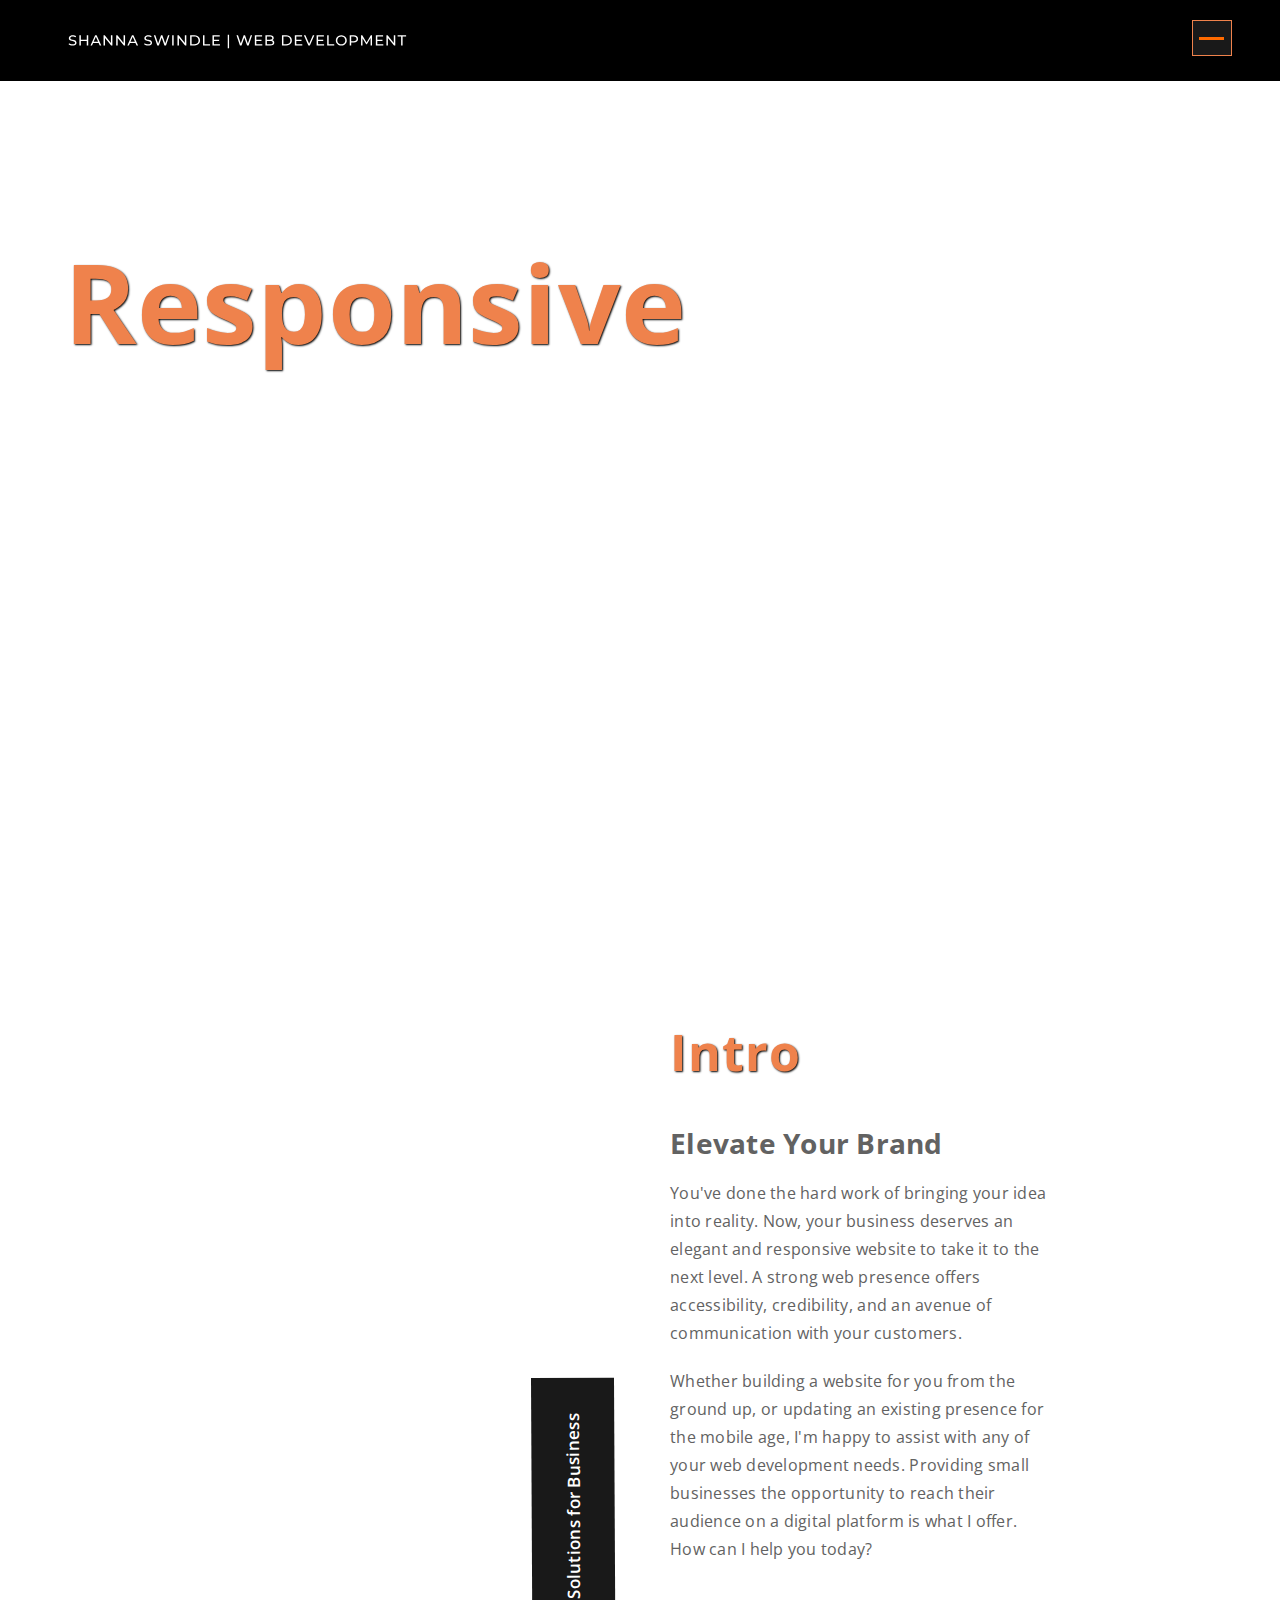
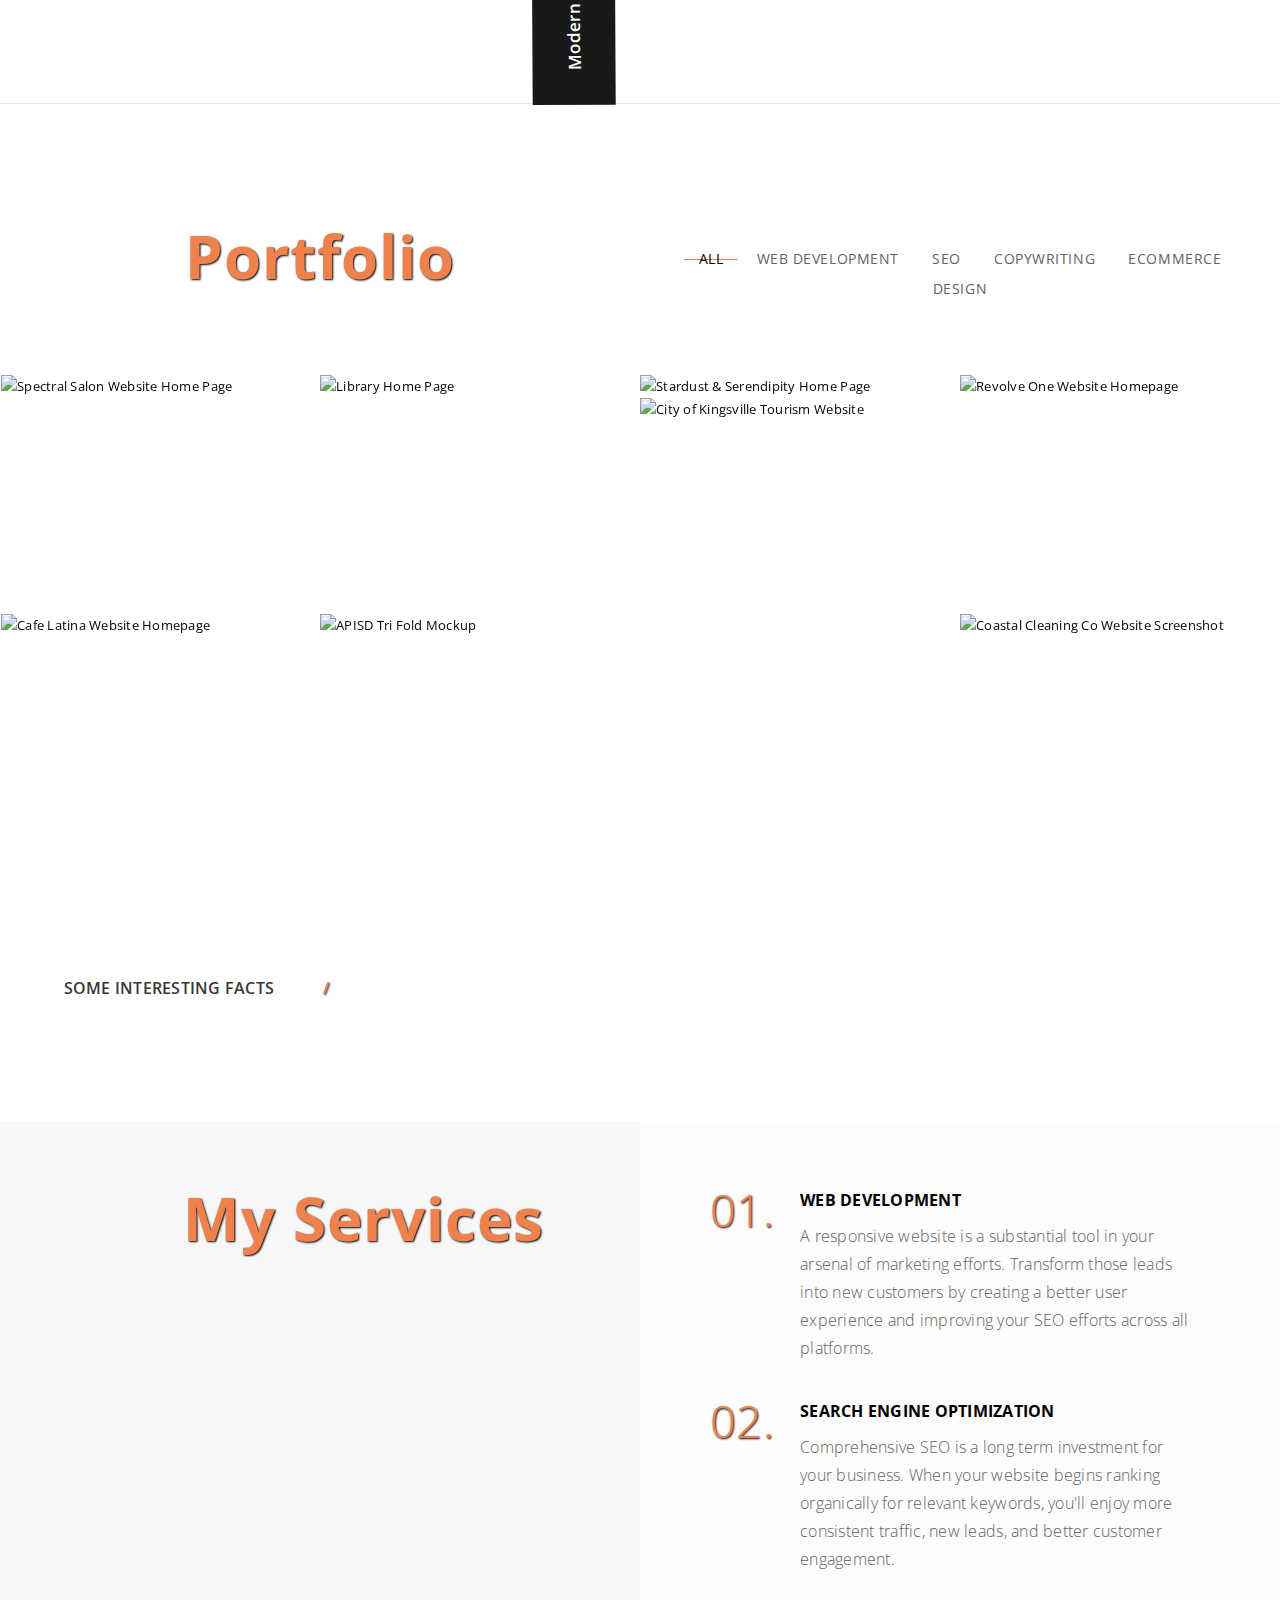
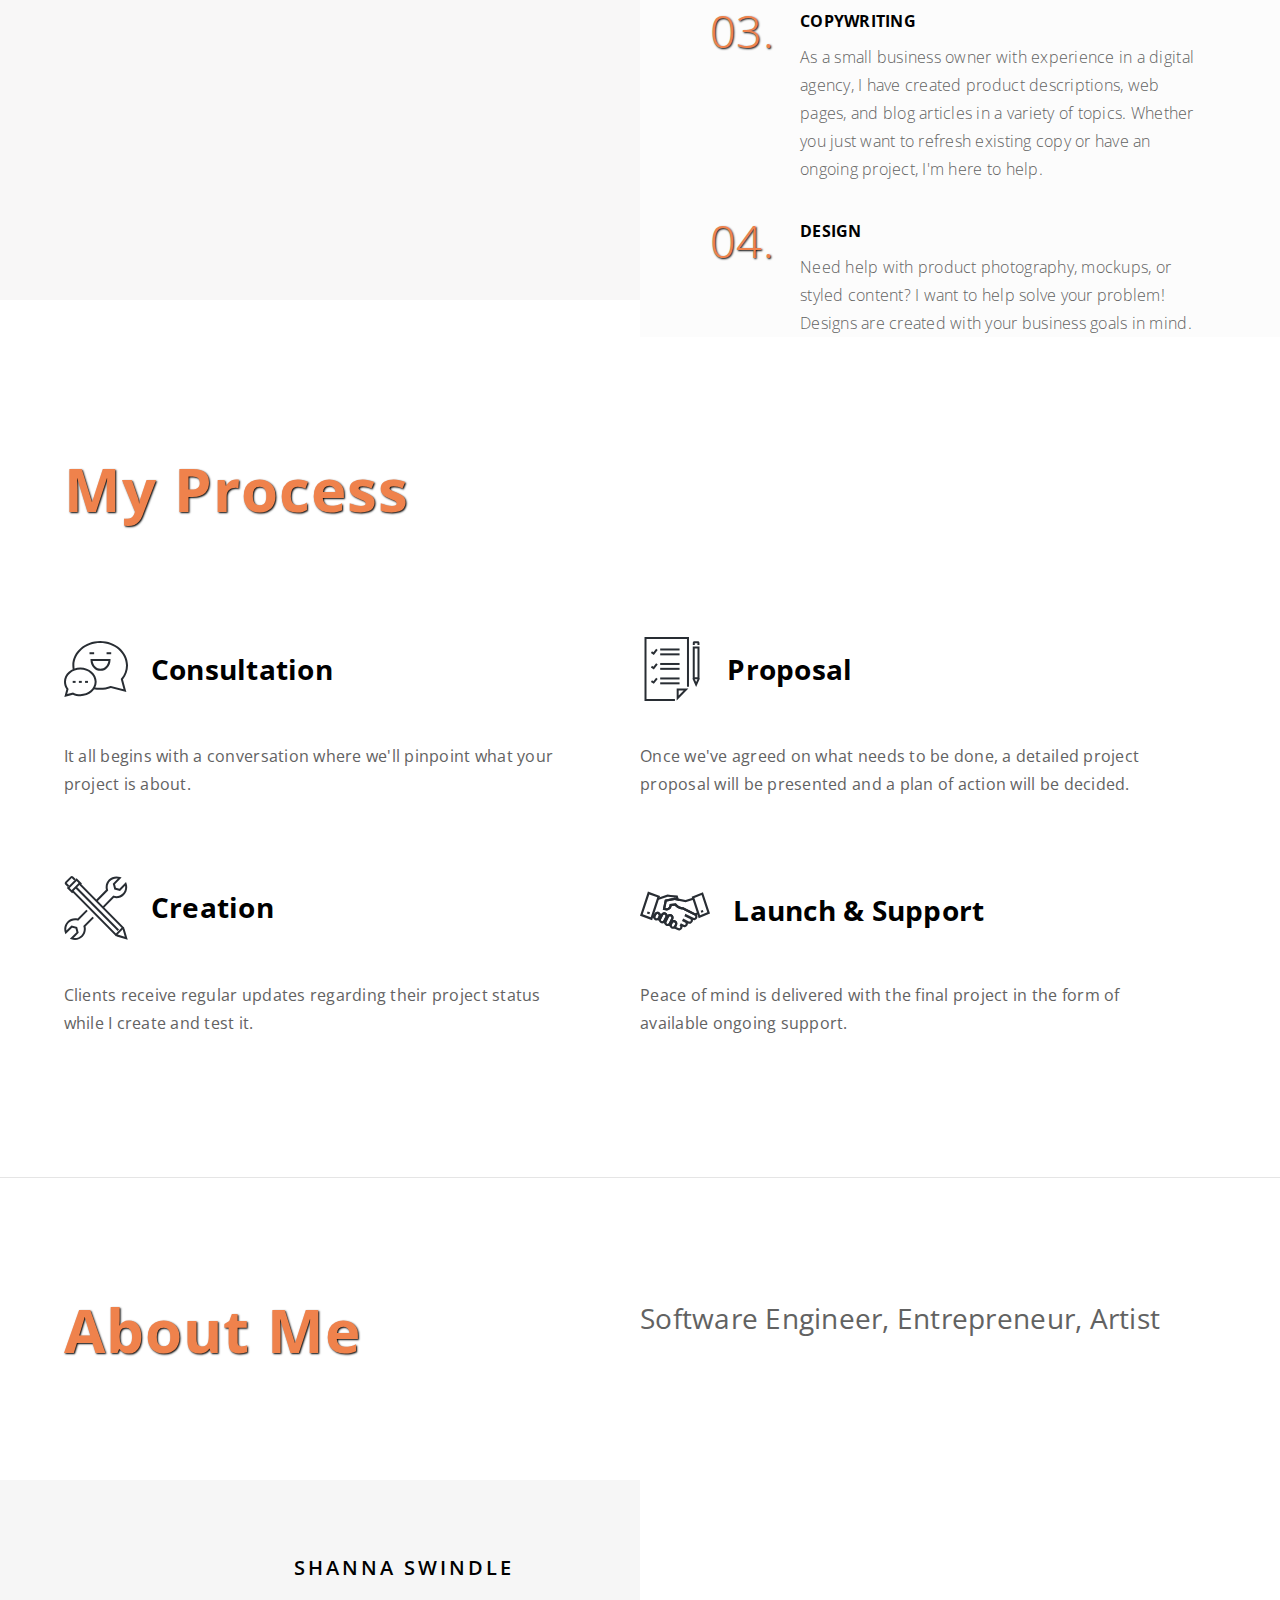
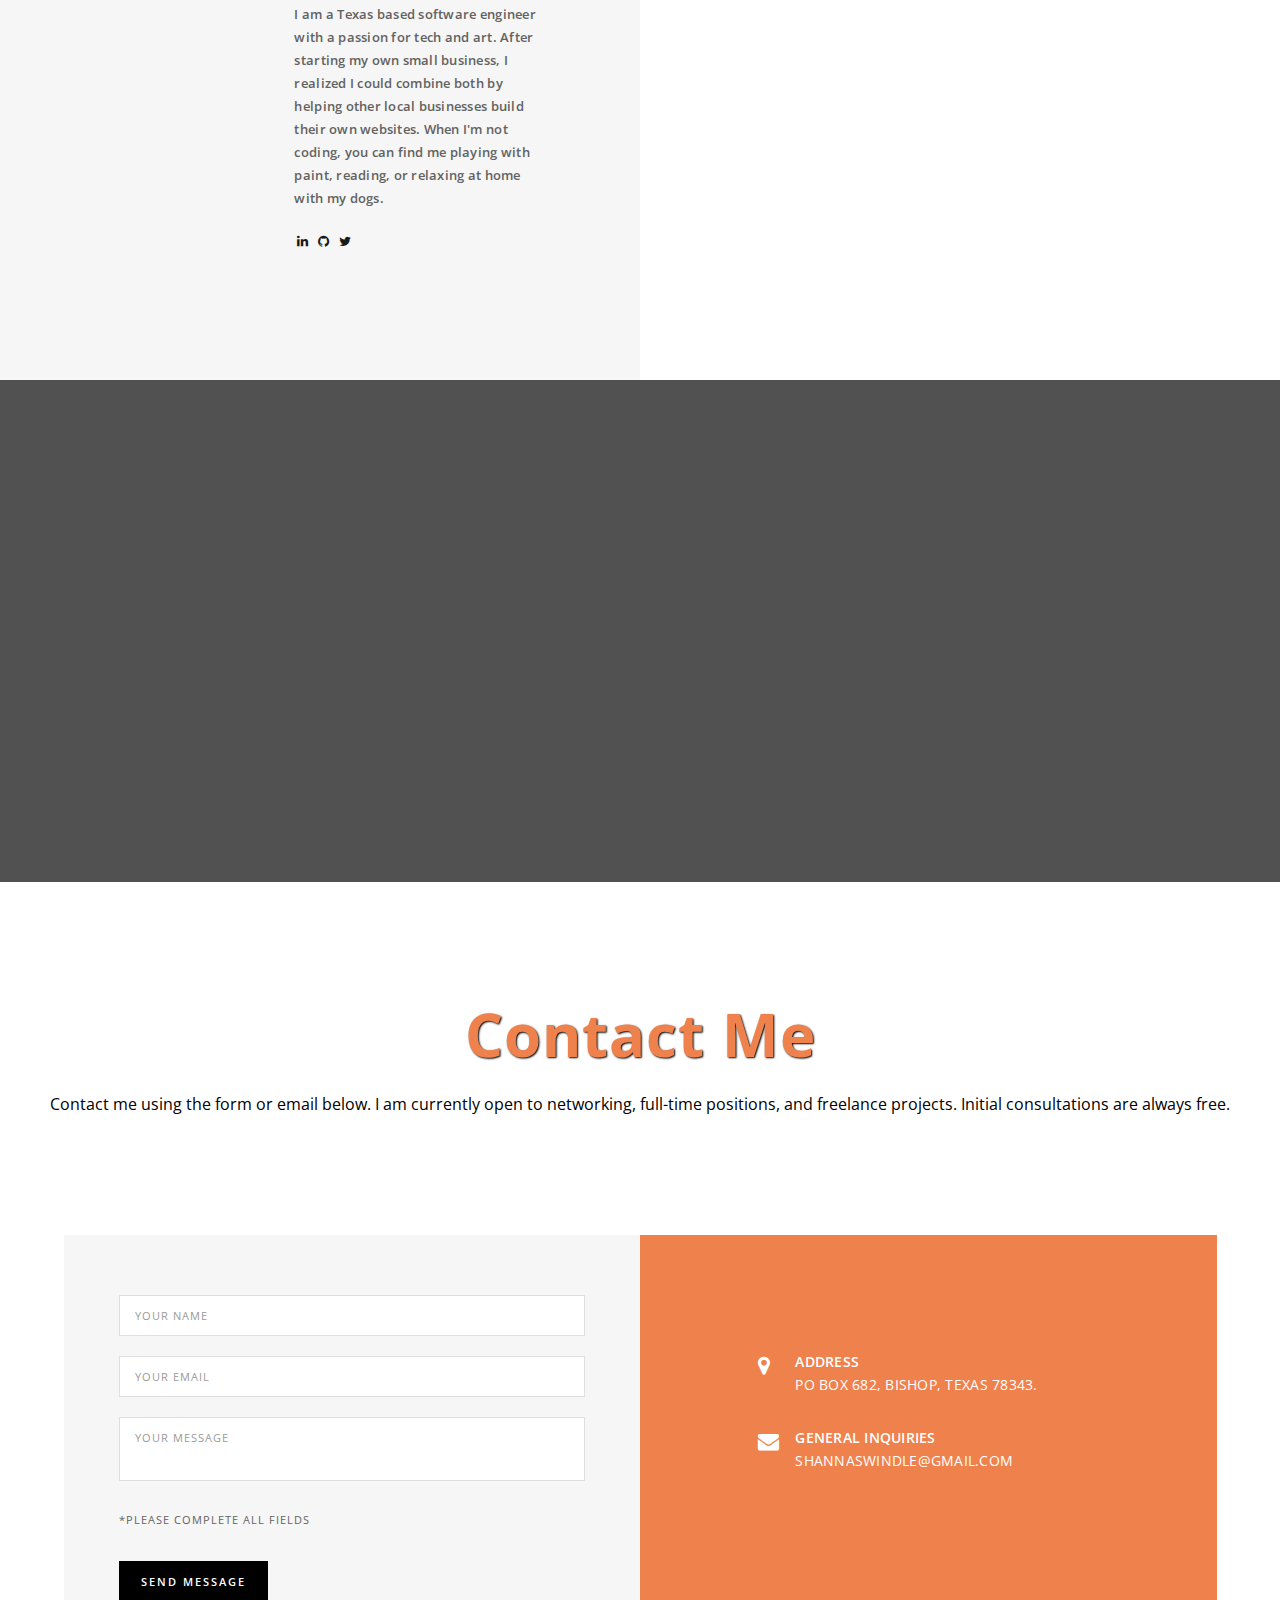
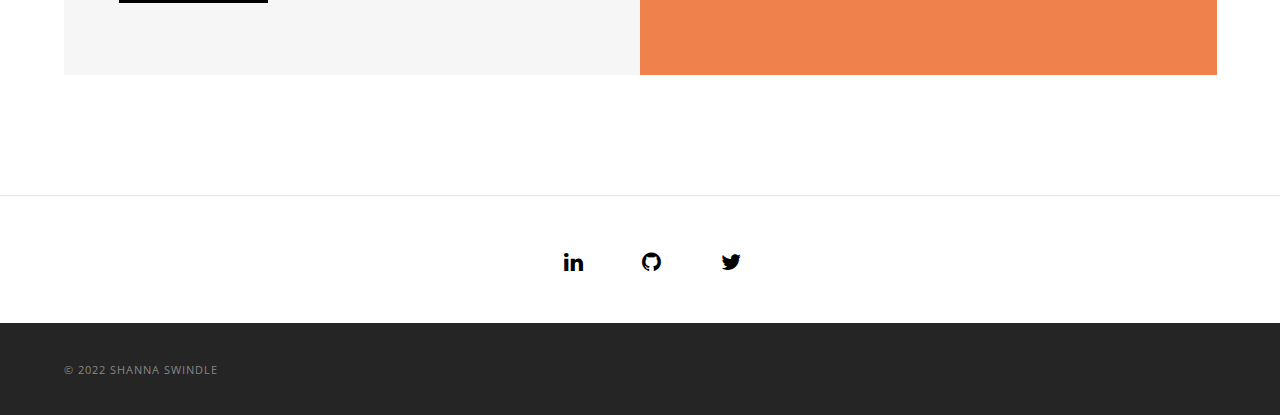
==== commit f10cfddc: "Update index.html" ====
--- a/index.html
+++ b/index.html
@@ -56,7 +56,7 @@
                     <!-- main menu -->
                     <div class="col-md-10 col-sm-10 no-padding-right">
                         <div class="menu-wrap full-screen no-padding">
-                            <div class="col-md-6 col-sm-6 full-screen no-padding cover-background xs-display-none" style="background-image:url('https://images.unsplash.com/photo-1584964139384-8baf818ba6c8?ixlib=rb-1.2.1&ixid=MnwxMjA3fDB8MHxwaG90by1wYWdlfHx8fGVufDB8fHx8&auto=format&fit=crop&w=1974&q=80');"></div>
+                            <div class="col-md-6 col-sm-6 full-screen no-padding cover-background xs-display-none" style="background-image:url('images/images_unsplash_com-photo-1584964139384-8baf818ba6c8.webp');"></div>
                             <div class="col-md-6 col-sm-6 full-screen bg-white">
                                 <div class="pull-menu full-screen ">
                                     <div class="pull-menu-open">
--- a/css/menu-hamburger.css
+++ b/css/menu-hamburger.css
@@ -17,7 +17,7 @@
     z-index: 1000;
     border: 1px solid #ef824c !important;
     right: 0;
-    top: 0px;
+    top: 20px;
 }  
 .menu-button-orange::before {
     background: rgba(0, 0, 0, 0) url("../images/menu.svg") repeat scroll center center;
--- a/css/style.css
+++ b/css/style.css
@@ -525,7 +525,7 @@
 .full-width-pull-menu .menu-button {margin:0}
 .show-menu .full-width-pull-menu .menu-wrap {opacity: 1; display: block; top: 0; }
 .full-width-pull-menu .menu-wrap {width: 100%; opacity: 0; display: none; left: 0; top:-50px; height: 100%; overflow: auto}
-.full-width-pull-menu .close-button {height: 64px; width: 64px; background: transparent;}
+.full-width-pull-menu .close-button {height: 64px; width: 64px; background: transparent; float: right;}
 .full-width-pull-menu .close-button::before, .full-width-pull-menu .close-button::after {background: #000;}
 .full-width-pull-menu .menu-wrap { background: rgba(255,255,255,1)}
 .full-width-pull-menu .pull-menu .navbar-nav {padding:0 0 100px 0}
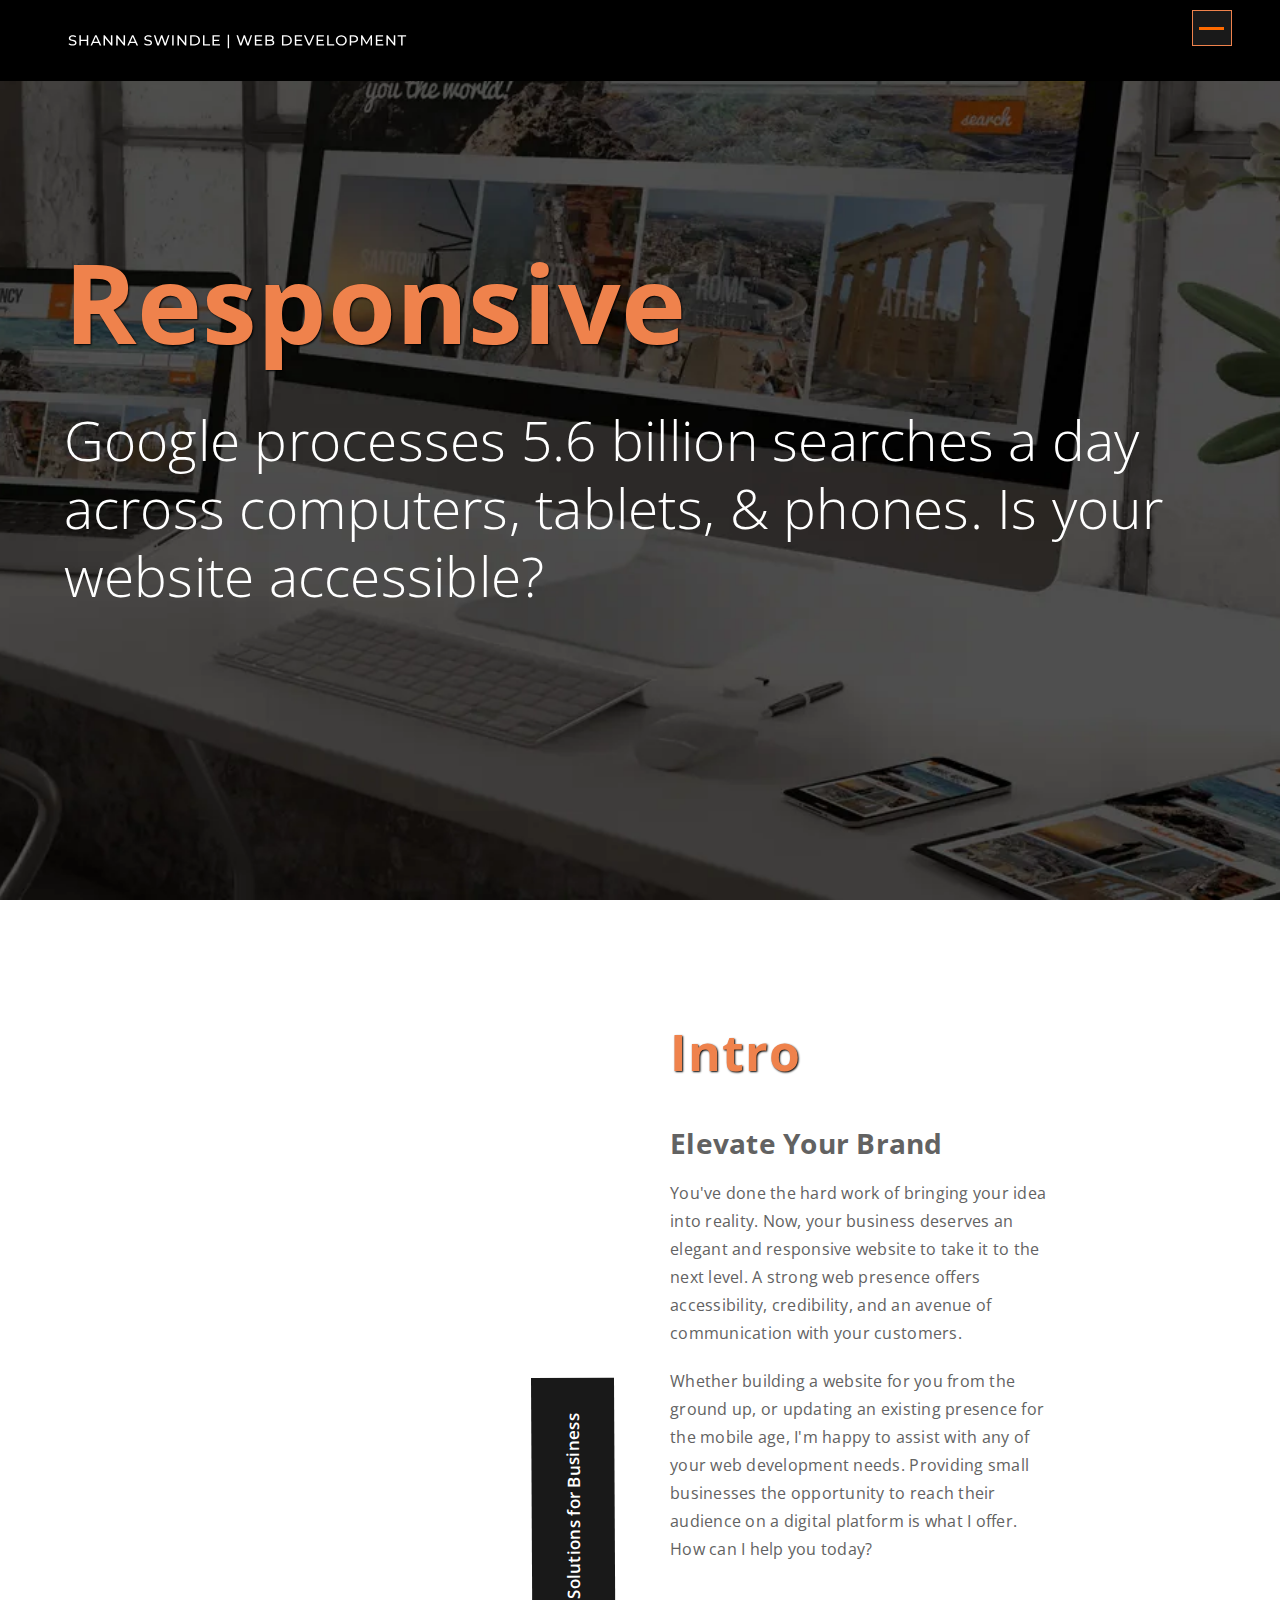
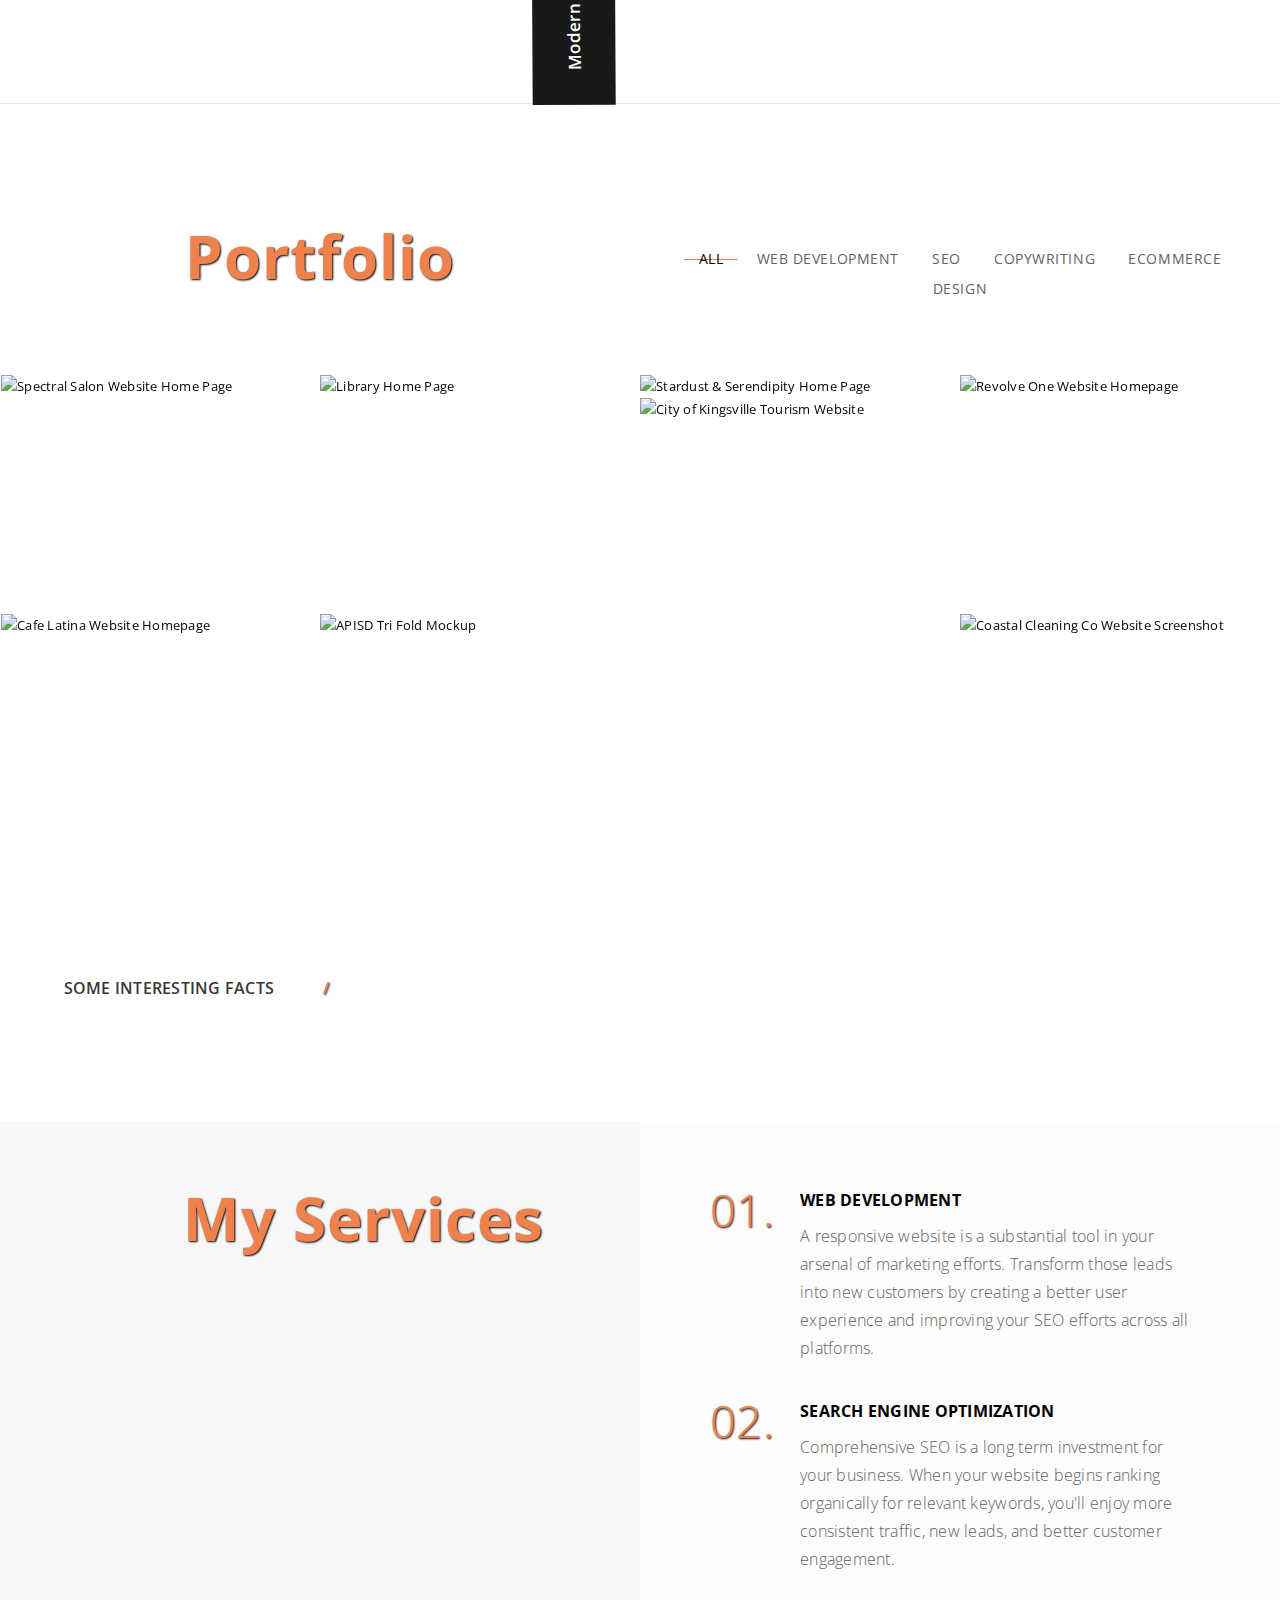
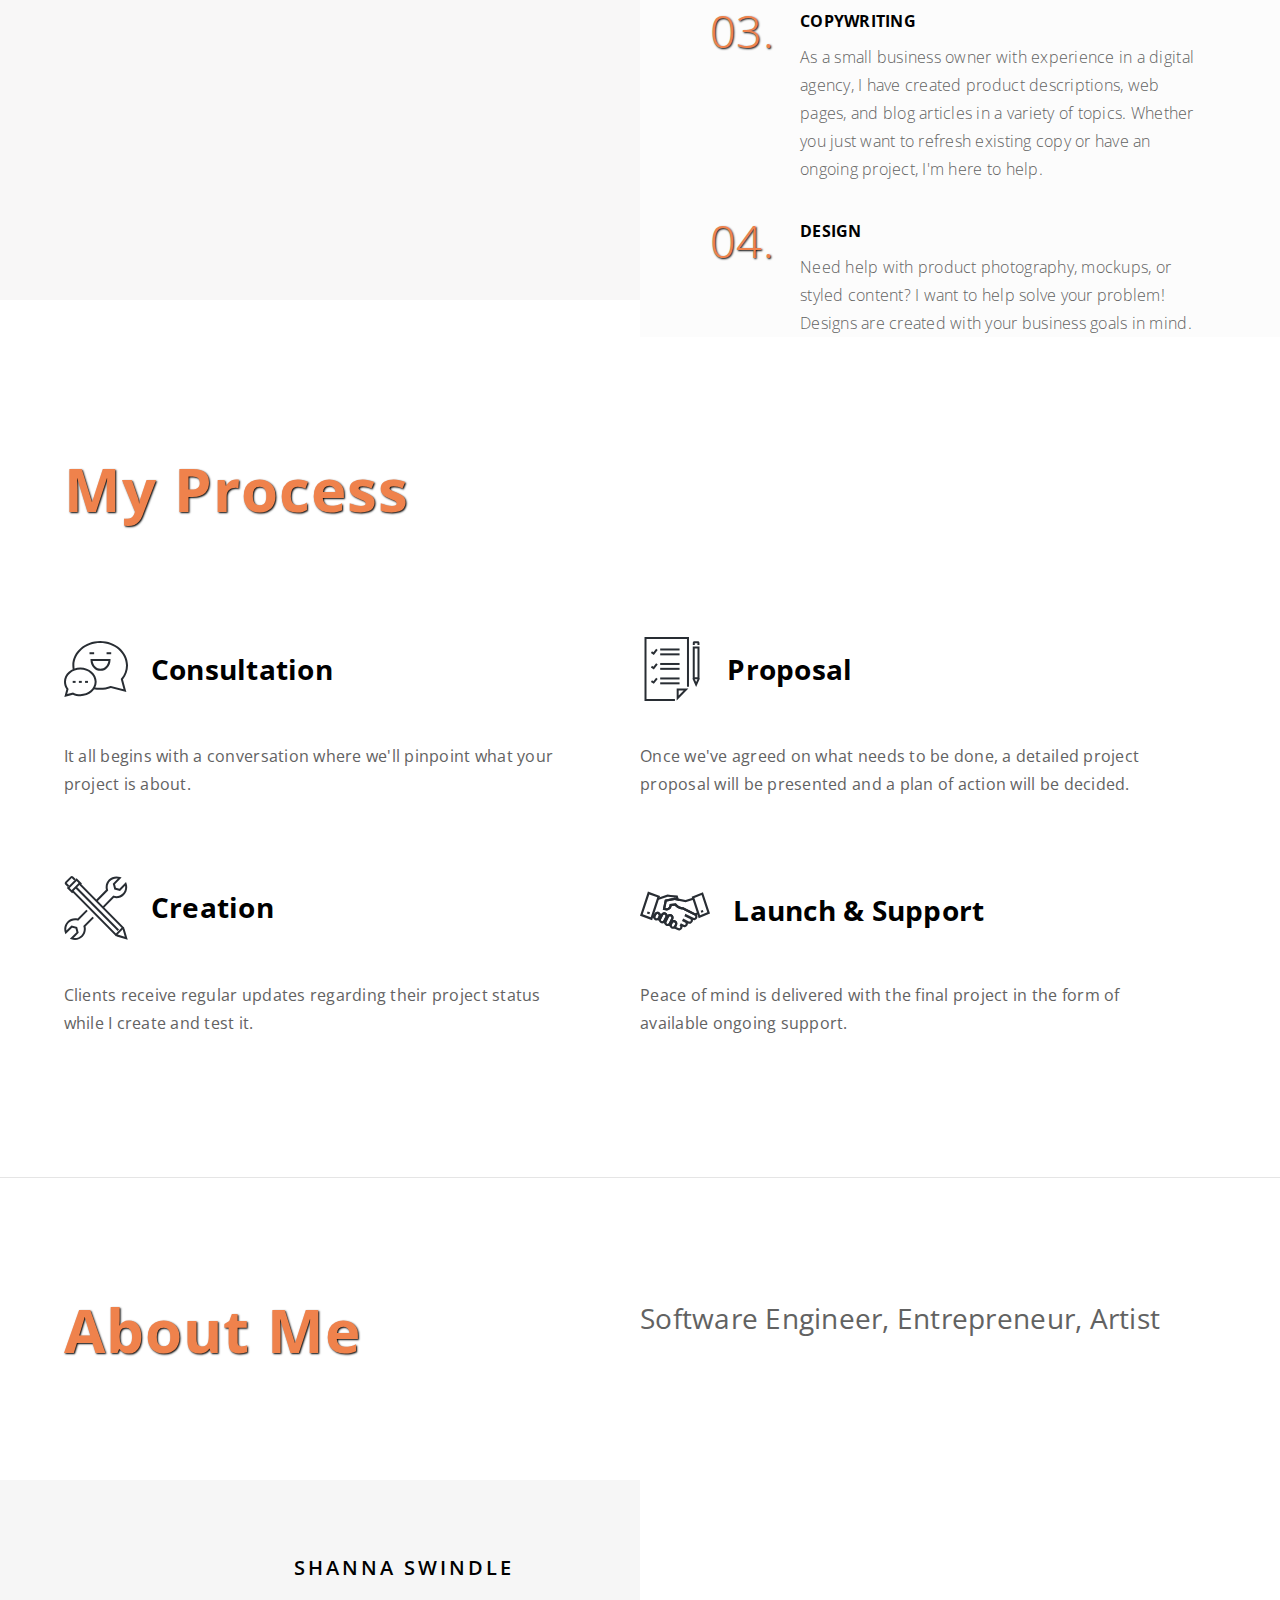
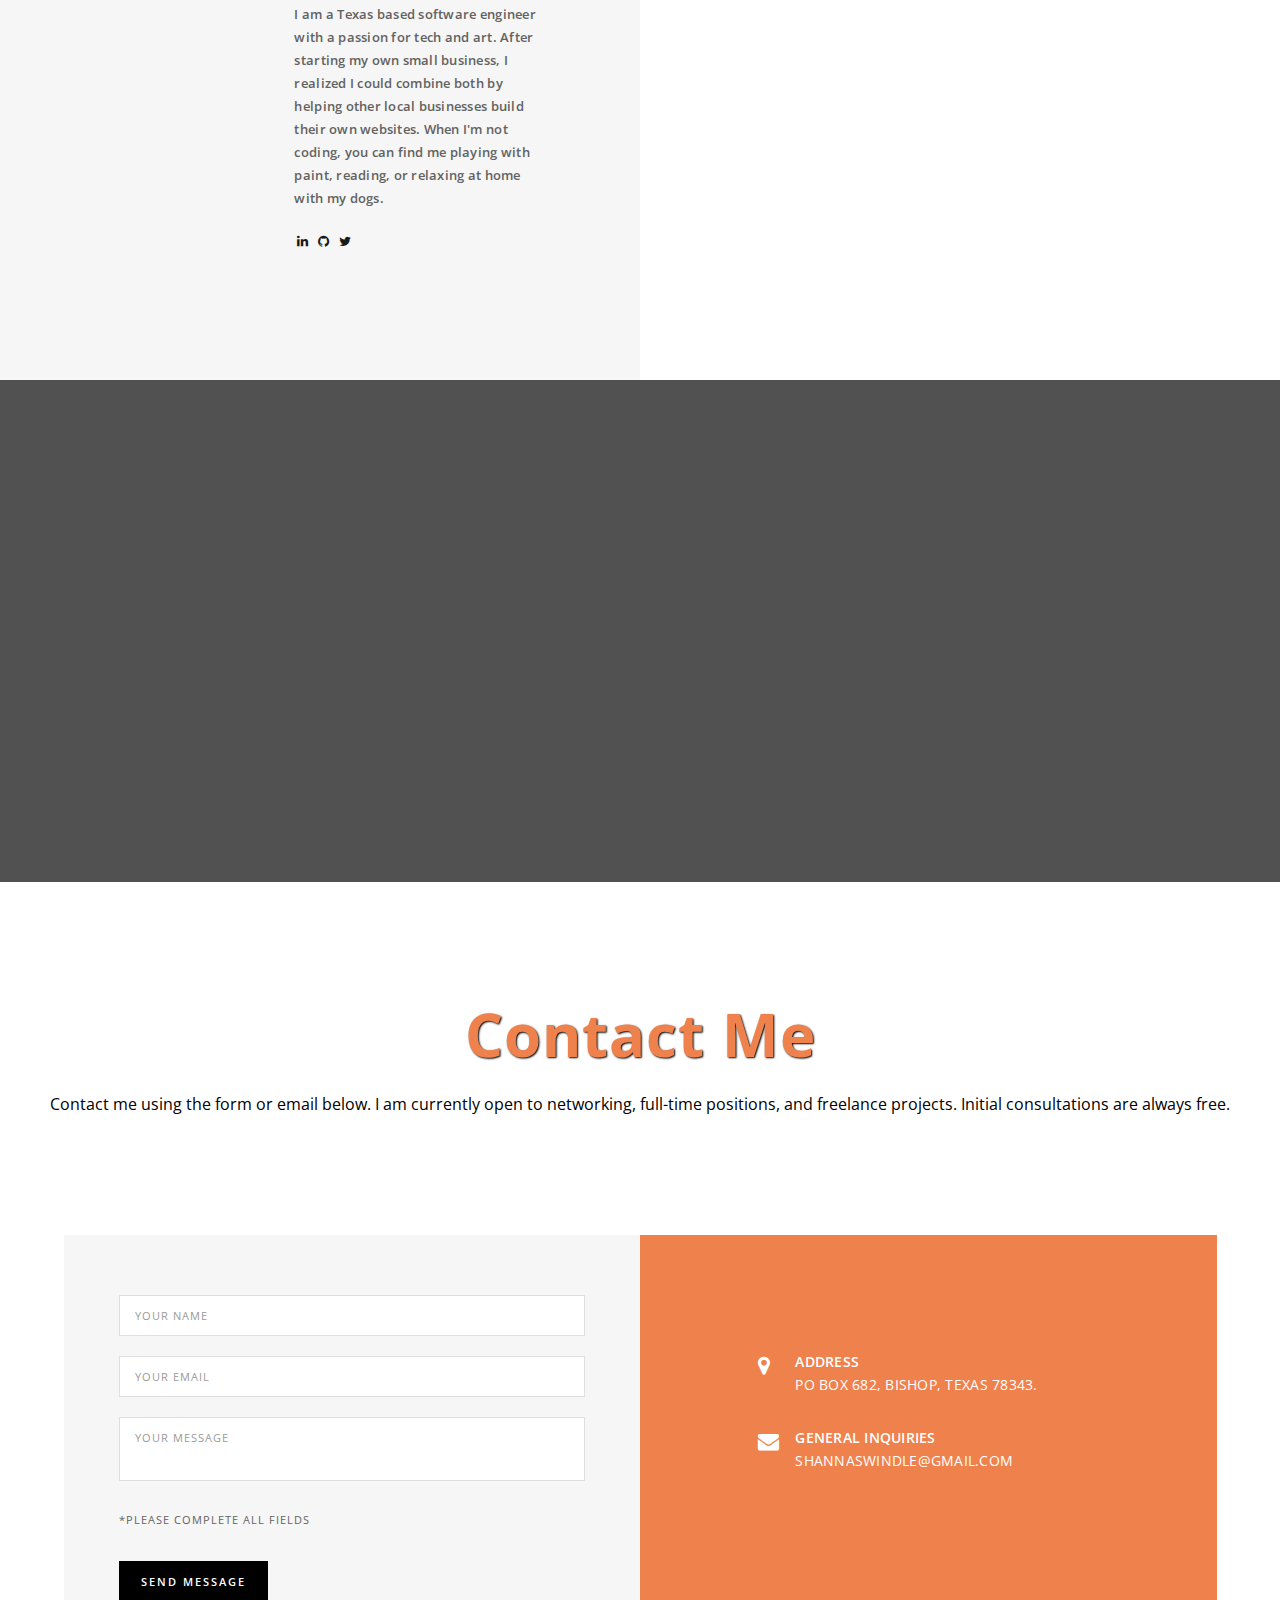
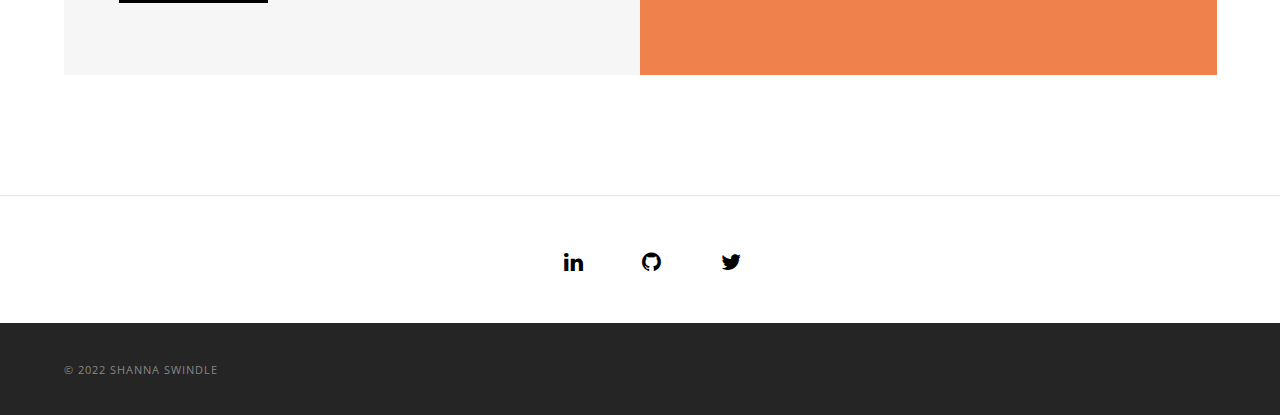
==== commit f2c4aa09: "Update index.html" ====
--- a/index.html
+++ b/index.html
@@ -90,7 +90,7 @@
         <section id="home" class="no-padding">
             <div id="owl-demo" class="light-pagination square-pagination dark-pagination-without-next-prev-arrow main-slider">
                 <!-- slider item -->
-                <div class="item owl-bg-img" style="background-image:url('https://i.postimg.cc/8sQJ0mxg/responsive-2.png');"> 
+                <div class="item owl-bg-img" style="background-image:url('images/responsive-2.webp');"> 
                     <div class="container full-screen position-relative">
                         <div class="slider-typography">
                             <div class="slider-text-middle-main">
--- a/css/menu-hamburger.css
+++ b/css/menu-hamburger.css
@@ -17,7 +17,7 @@
     z-index: 1000;
     border: 1px solid #ef824c !important;
     right: 0;
-    top: 20px;
+    top: 10px;
 }  
 .menu-button-orange::before {
     background: rgba(0, 0, 0, 0) url("../images/menu.svg") repeat scroll center center;
--- a/css/style.css
+++ b/css/style.css
@@ -525,7 +525,7 @@
 .full-width-pull-menu .menu-button {margin:0}
 .show-menu .full-width-pull-menu .menu-wrap {opacity: 1; display: block; top: 0; }
 .full-width-pull-menu .menu-wrap {width: 100%; opacity: 0; display: none; left: 0; top:-50px; height: 100%; overflow: auto}
-.full-width-pull-menu .close-button {height: 64px; width: 64px; background: transparent; float: right;}
+.full-width-pull-menu .close-button {height: 64px; width: 64px; background: transparent;}
 .full-width-pull-menu .close-button::before, .full-width-pull-menu .close-button::after {background: #000;}
 .full-width-pull-menu .menu-wrap { background: rgba(255,255,255,1)}
 .full-width-pull-menu .pull-menu .navbar-nav {padding:0 0 100px 0}
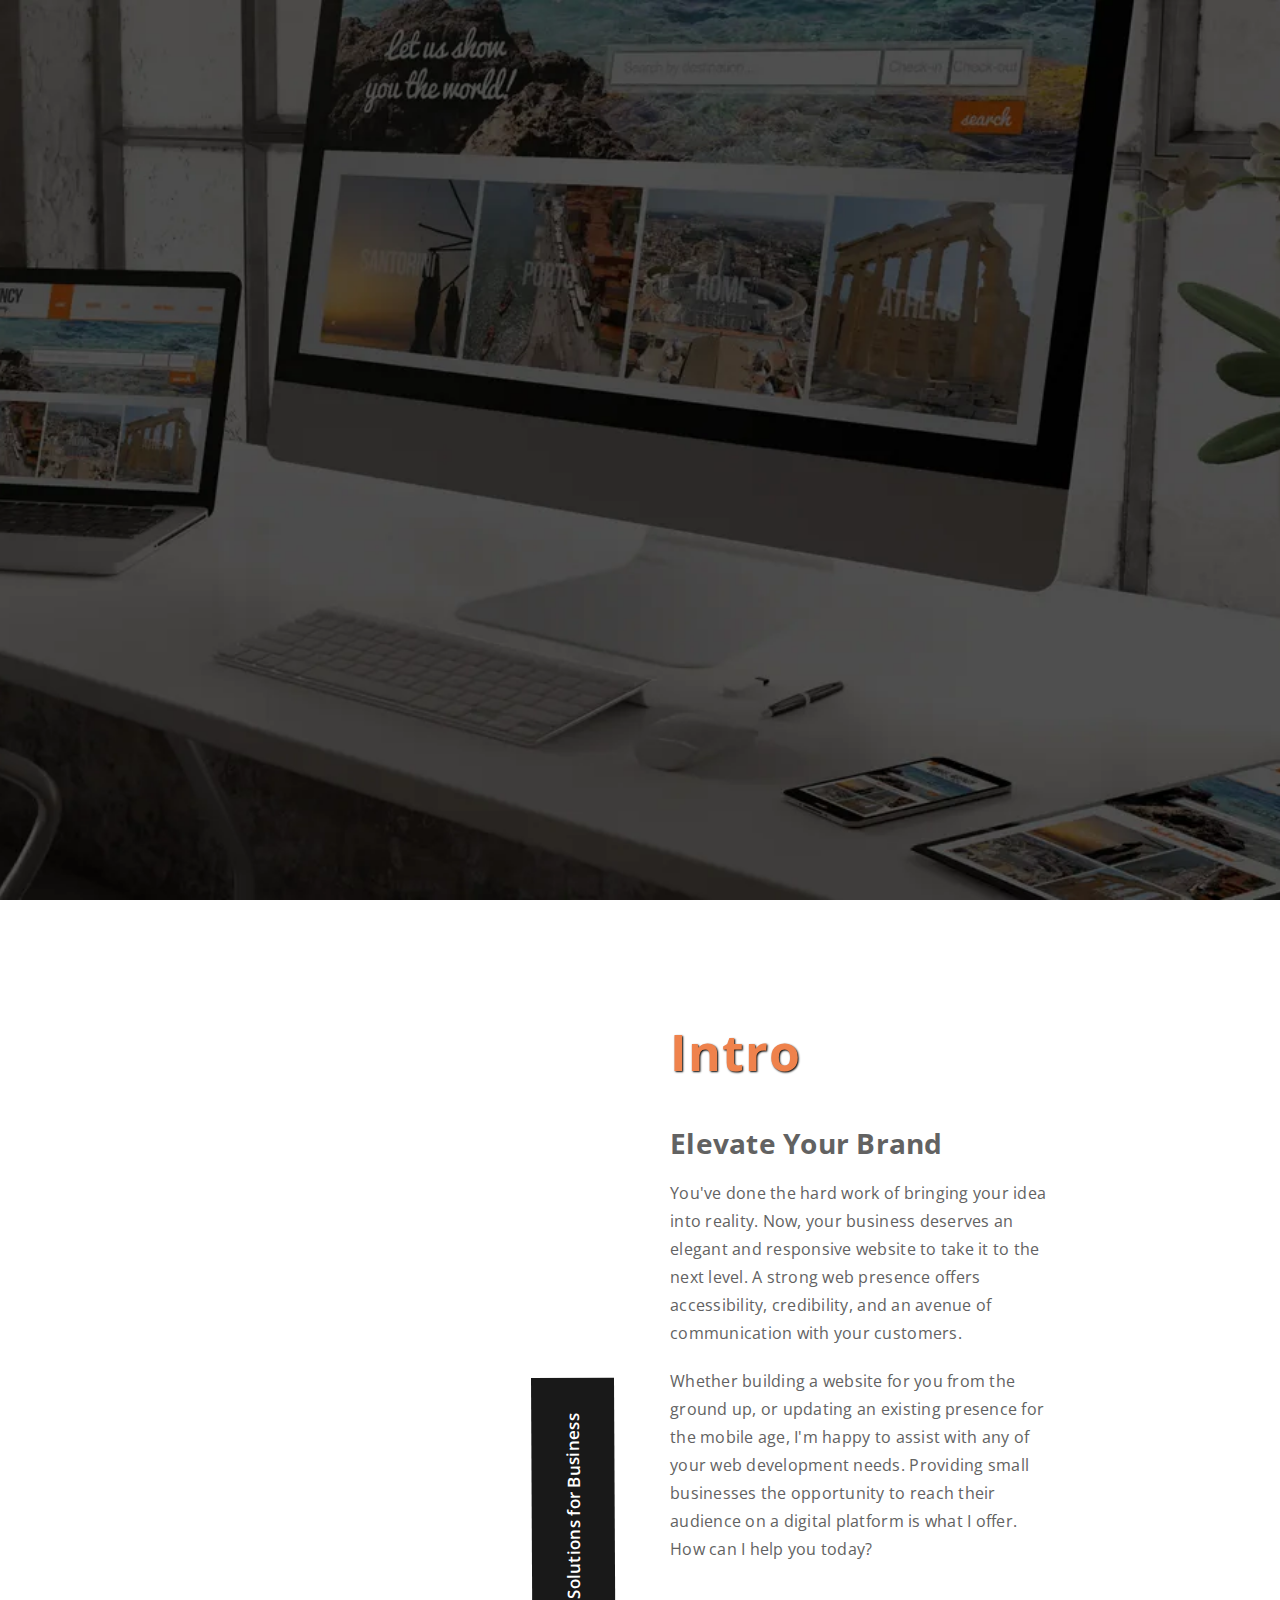
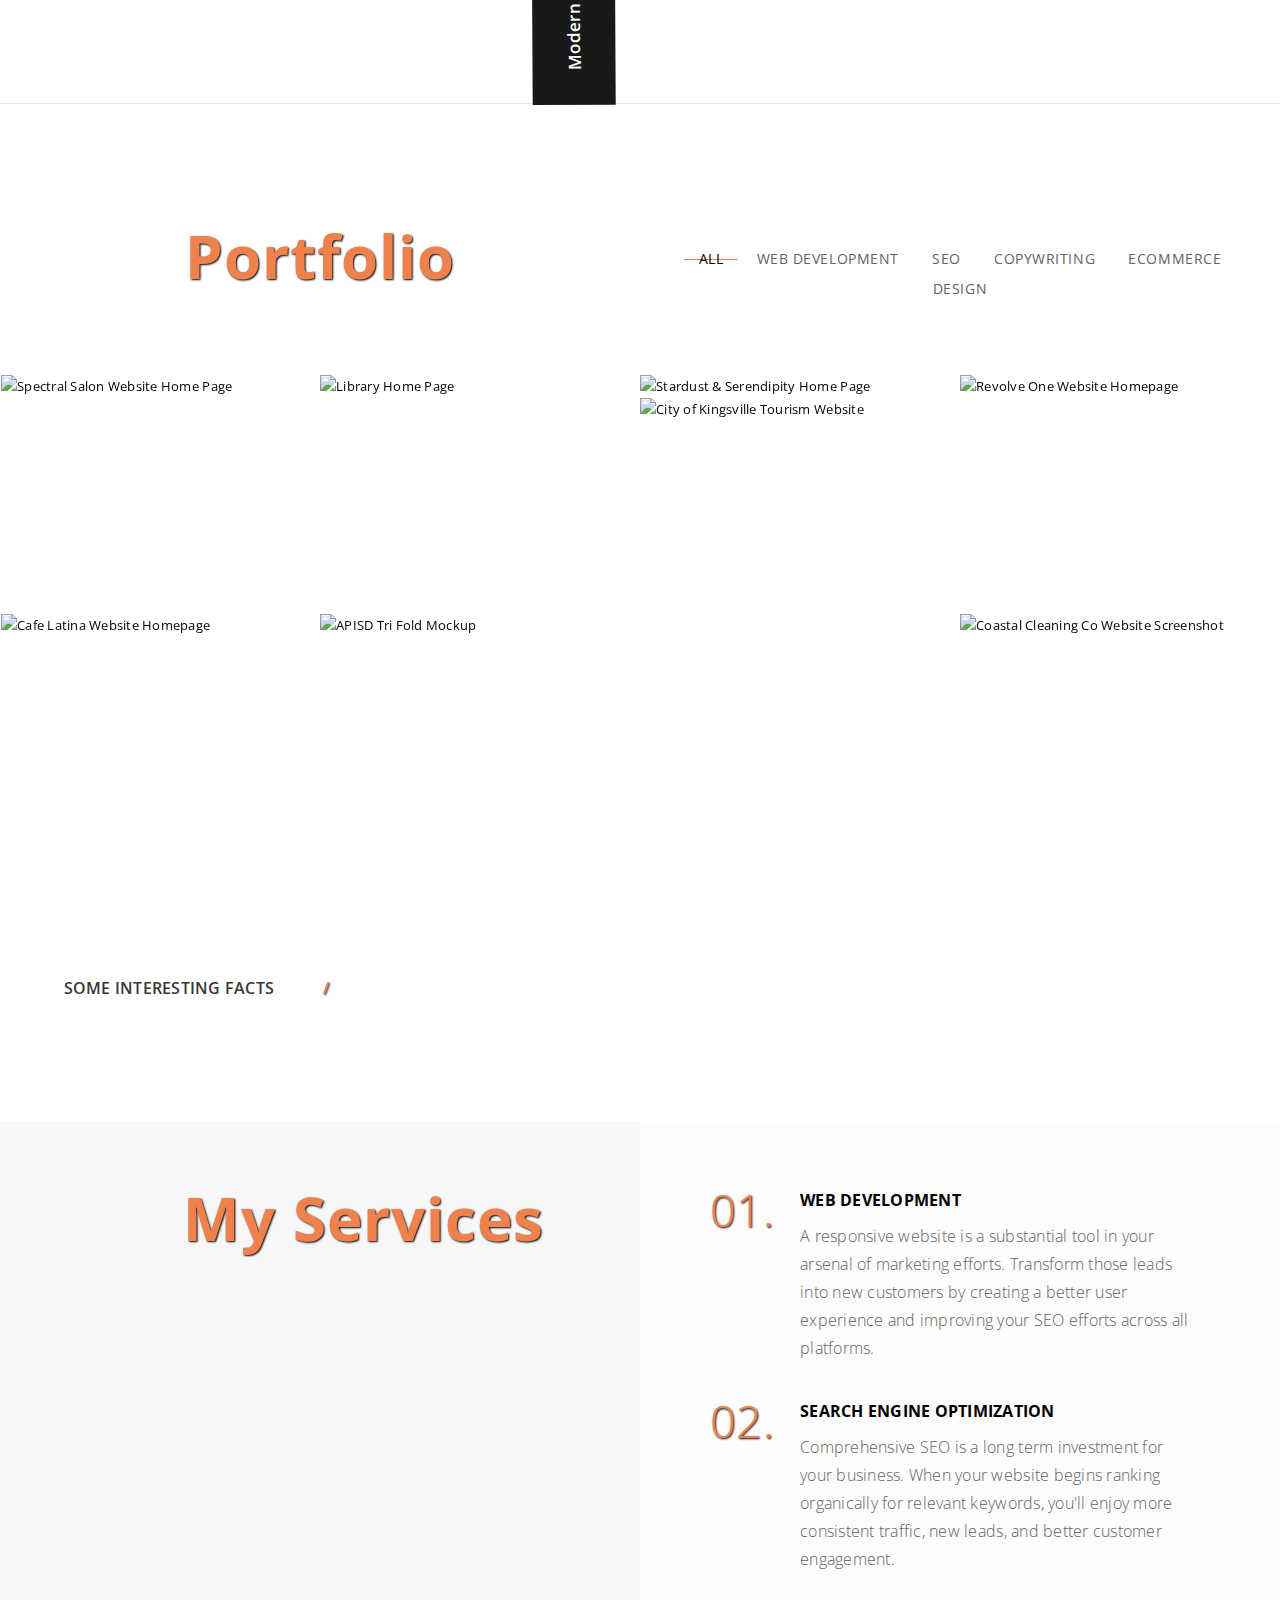
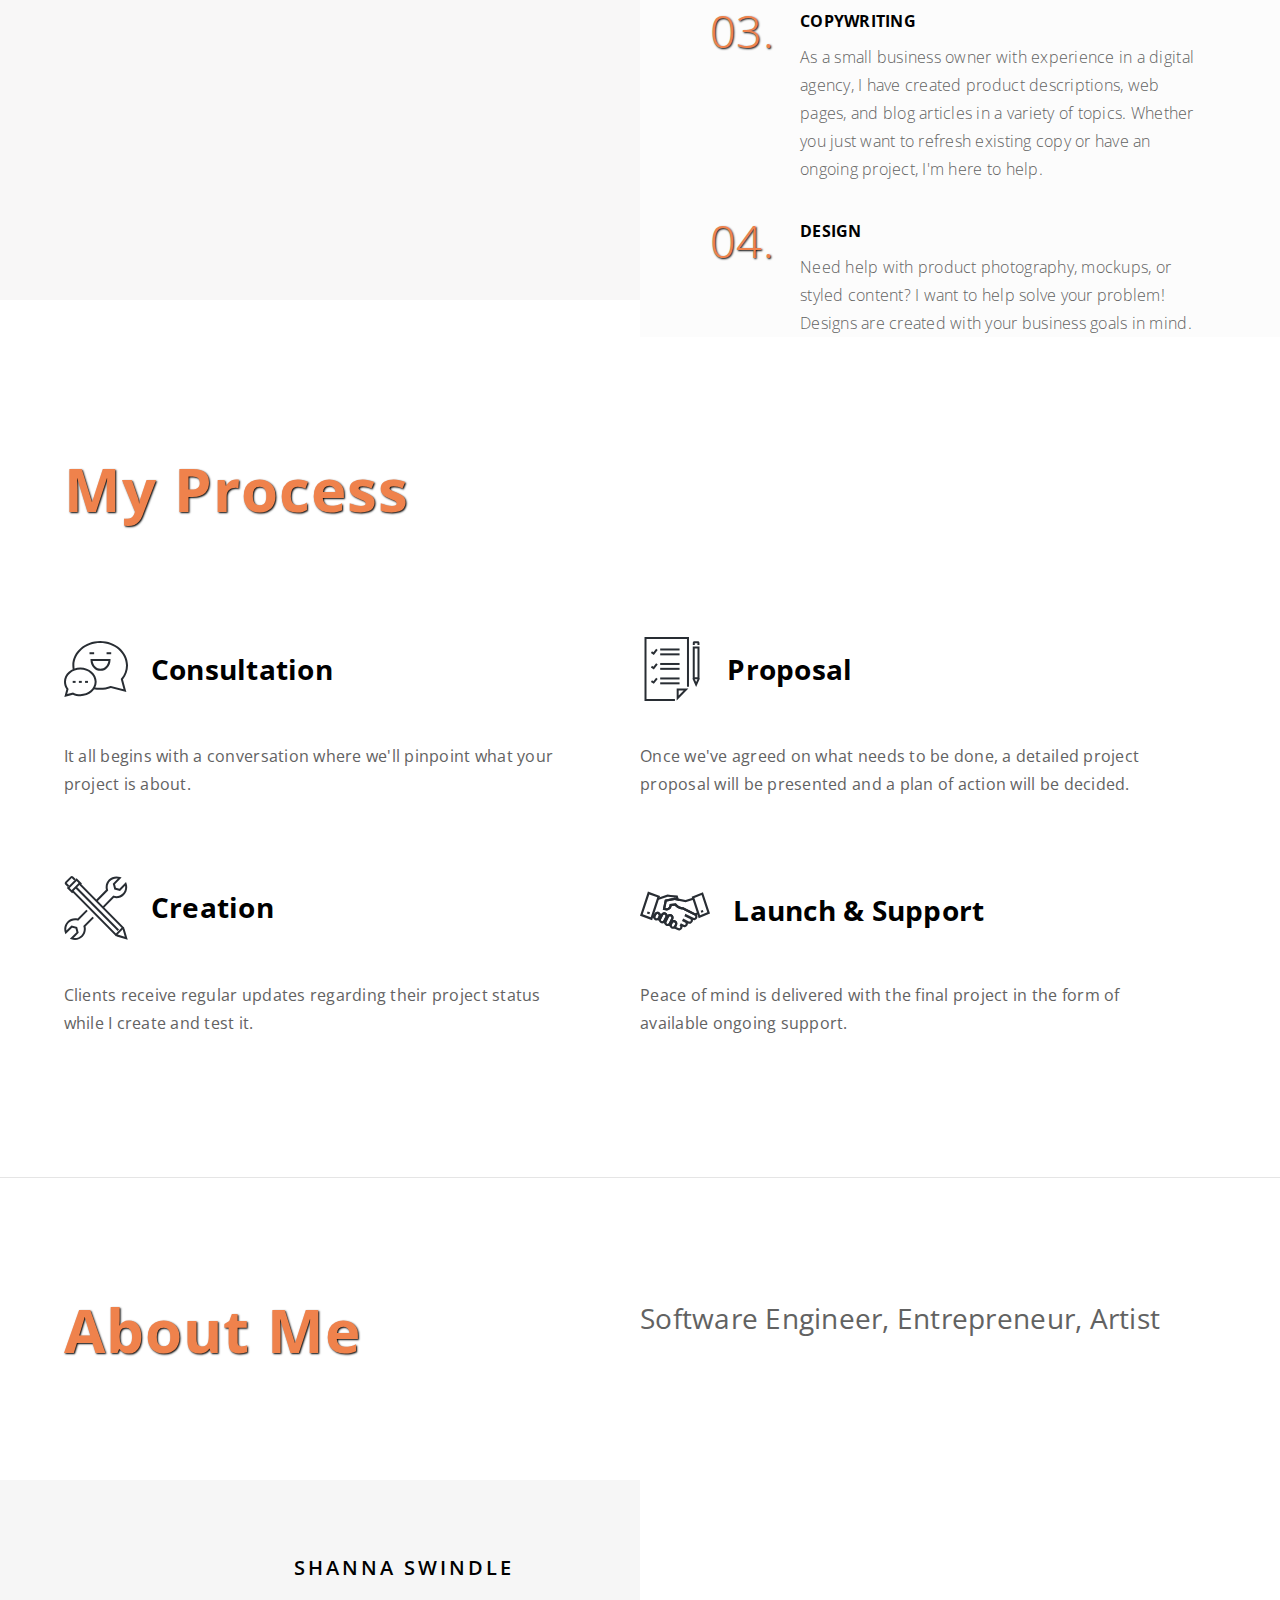
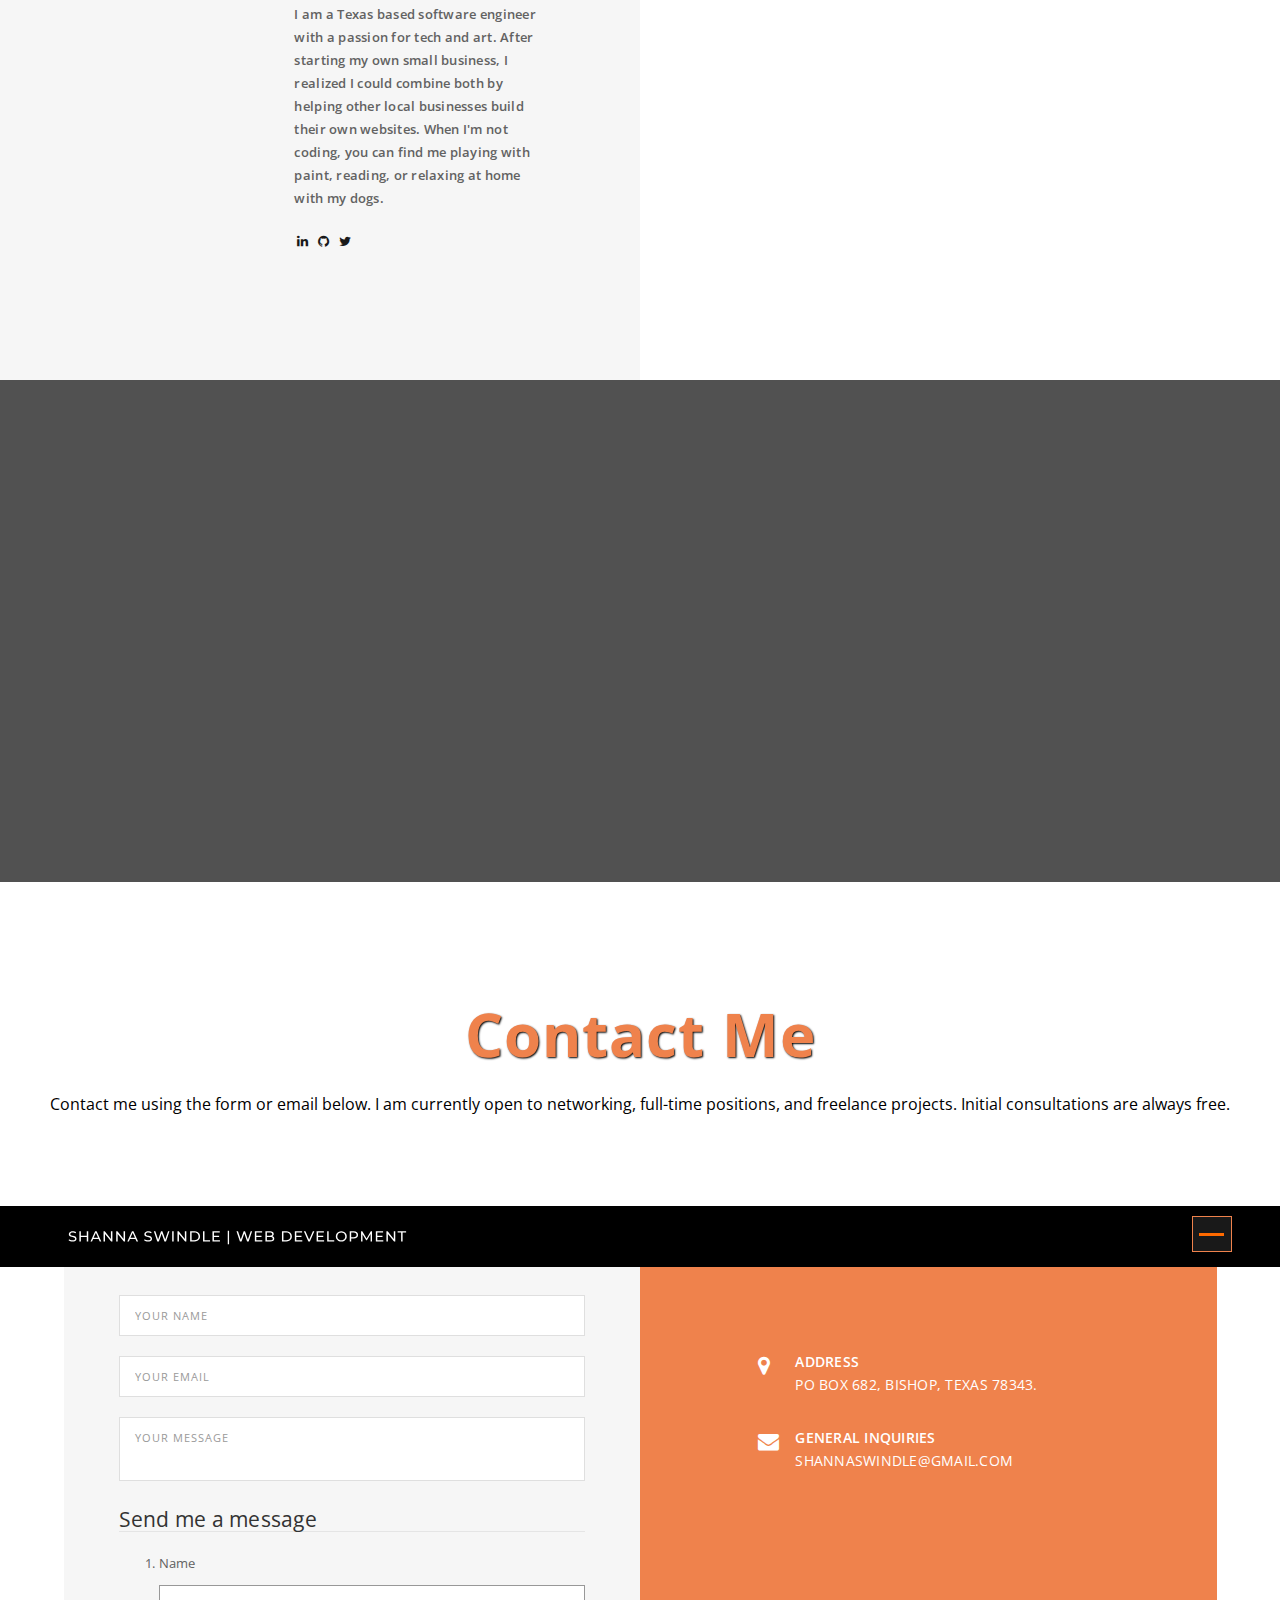
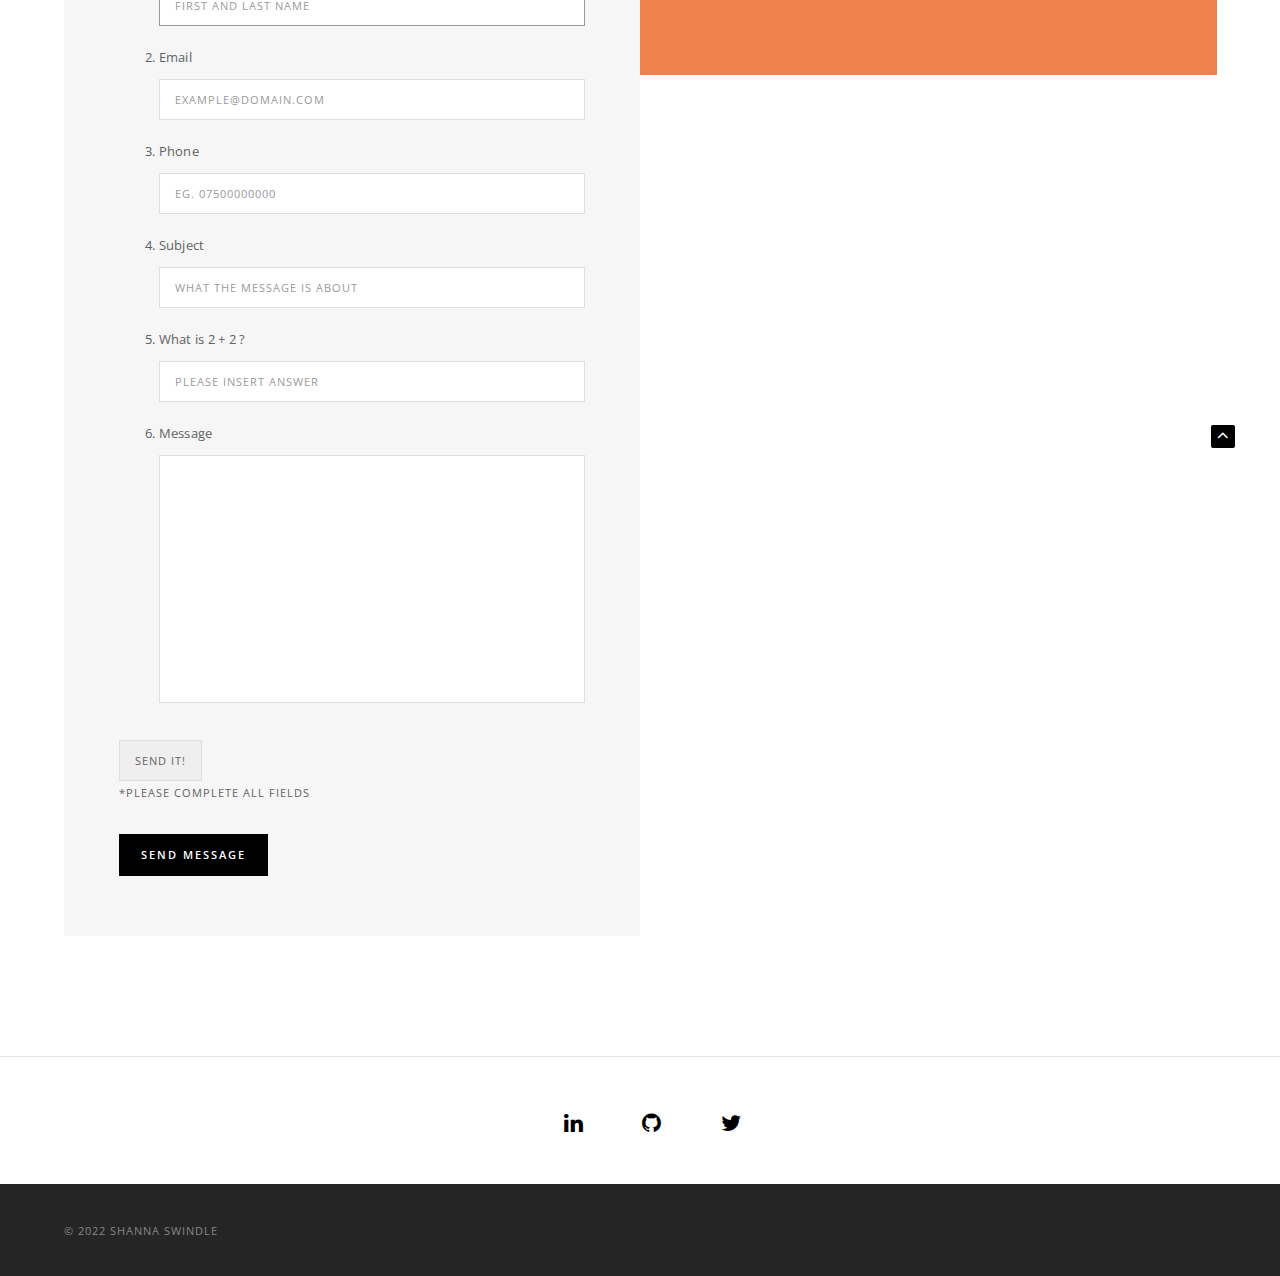
==== commit 45779e49: "Update index.html" ====
--- a/index.html
+++ b/index.html
@@ -454,8 +454,46 @@
                                 <textarea name="comment" placeholder="Your Message" ></textarea>
                             </div>
                             <div class="col-md-12 col-sm-12 no-padding">
+                                <form id="cont-form" method="post" action="mail.php">
+<fieldset>
+<legend>Send me a message</legend>
+<ol>
+    <li>
+        <label for="name">Name</label>
+        <input id="name" name="name" type="text" placeholder="First and last name" required autofocus>
+    </li>
+    <li>
+        <label for="email">Email</label>
+        <input id="email" name="email" type="email" placeholder="example@domain.com" required>
+    </li>
+    <li>
+        <label for="phone">Phone</label>
+        <input id="phone" name="phone" type="tel" placeholder="Eg. 07500000000" required>
+    </li>
+    <li>
+        <label for="subject">Subject</label>
+        <input id="subject" name="subject" type="text" placeholder="What the message is about" required>
+    </li>
+
+
+      <li>
+    <label for="human">What is 2 + 2 ?</label>
+    <input id="human" name="human" type="number" placeholder="Please insert answer" required>
+    </li>
+
+    <li>
+    <label for="message">Message</label>
+    <textarea id="message" name="message" placeholder="Insert your message or question here" rows="10" cols="50">
+    </textarea>
+    </li>
+    </ol>
+</fieldset>
+<fieldset>
+    <input class="button" id="submit" name="submit" type="submit" value="Send it!">
+</fieldset>
+</form>
                                 <div class="col-md-12 col-sm-12 no-padding"><span class="required">*Please complete all fields</span></div>
-                                <div class="col-md-12 col-sm-12 no-padding"><input id="contact-us-button" name="send message" type="button" value="send message" class="btn btn-black no-margin-bottom no-margin-lr"></div>
+                                <div class="col-md-12 col-sm-12 no-padding"><input id="contact-us-button" name="send message" type="button" value="send message" action="mail.php" class="btn btn-black no-margin-bottom no-margin-lr"></div>
                             </div>
                         </div>
                     </form>
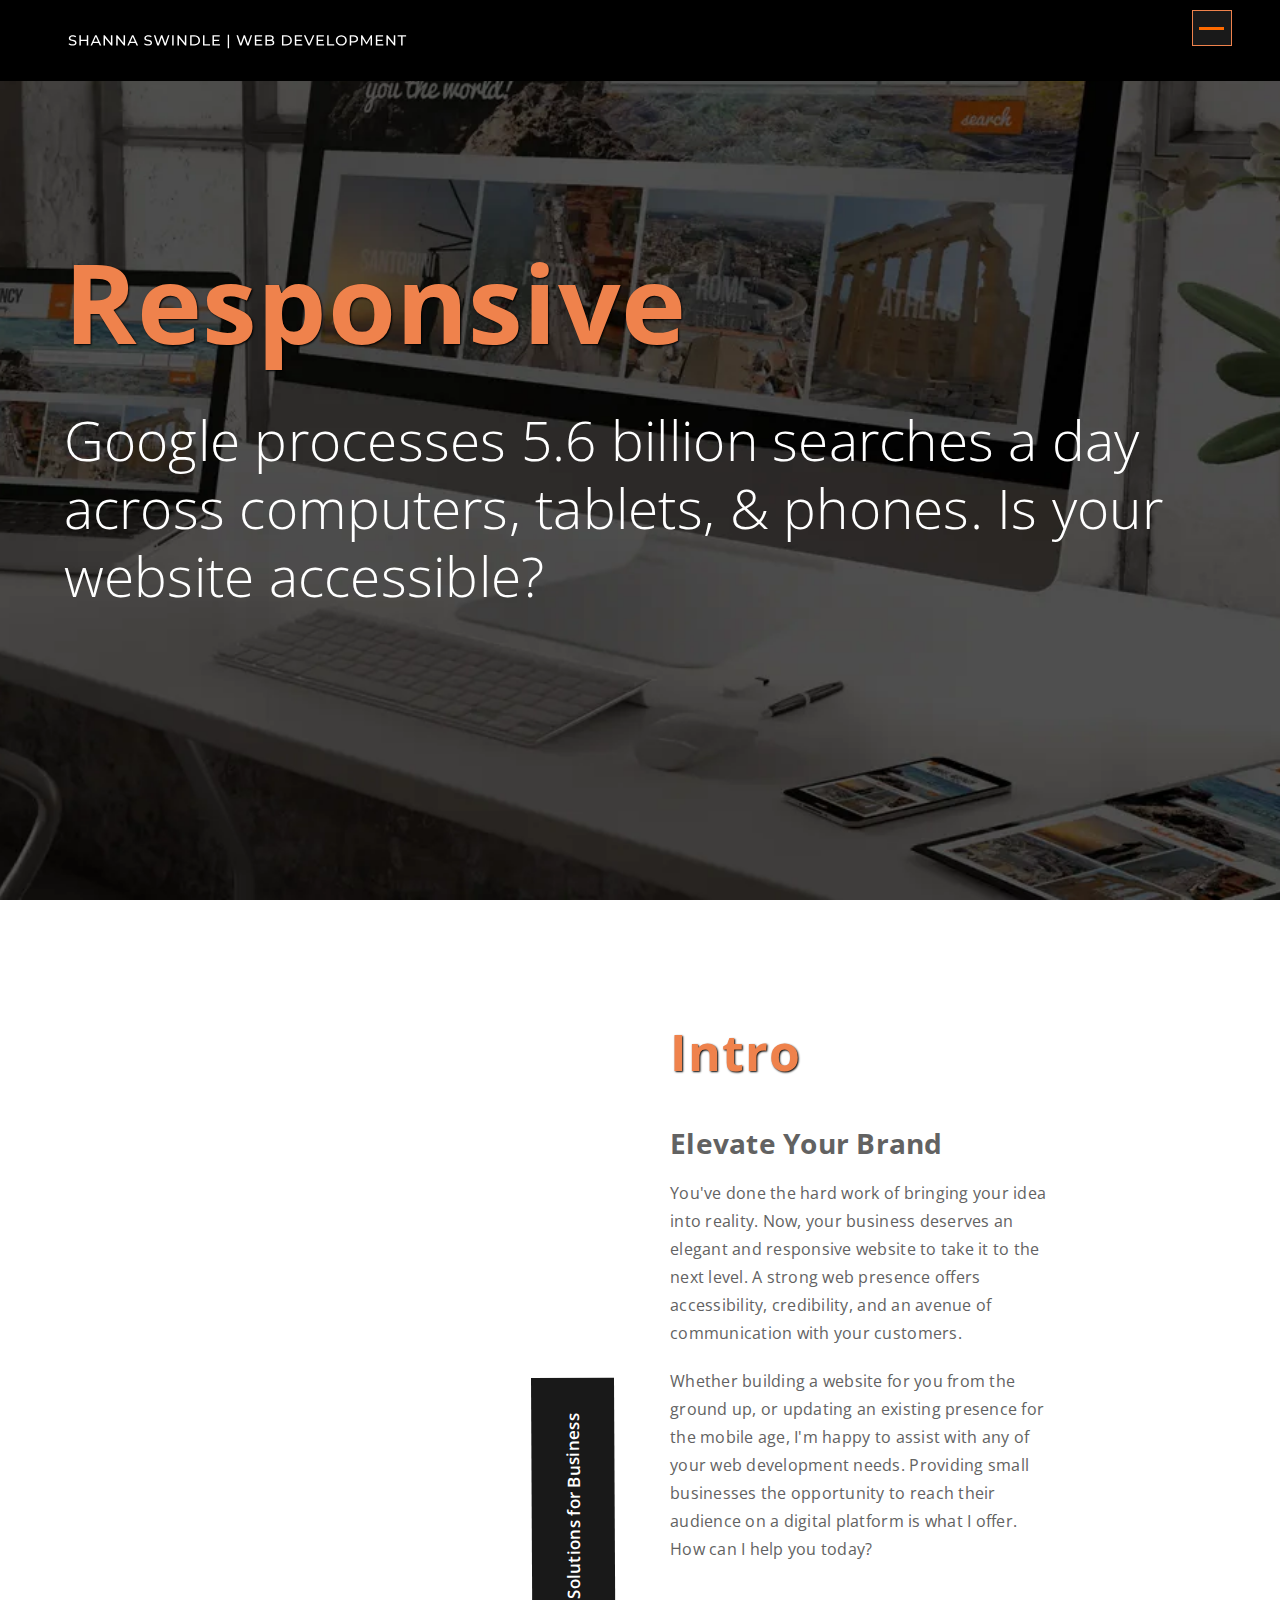
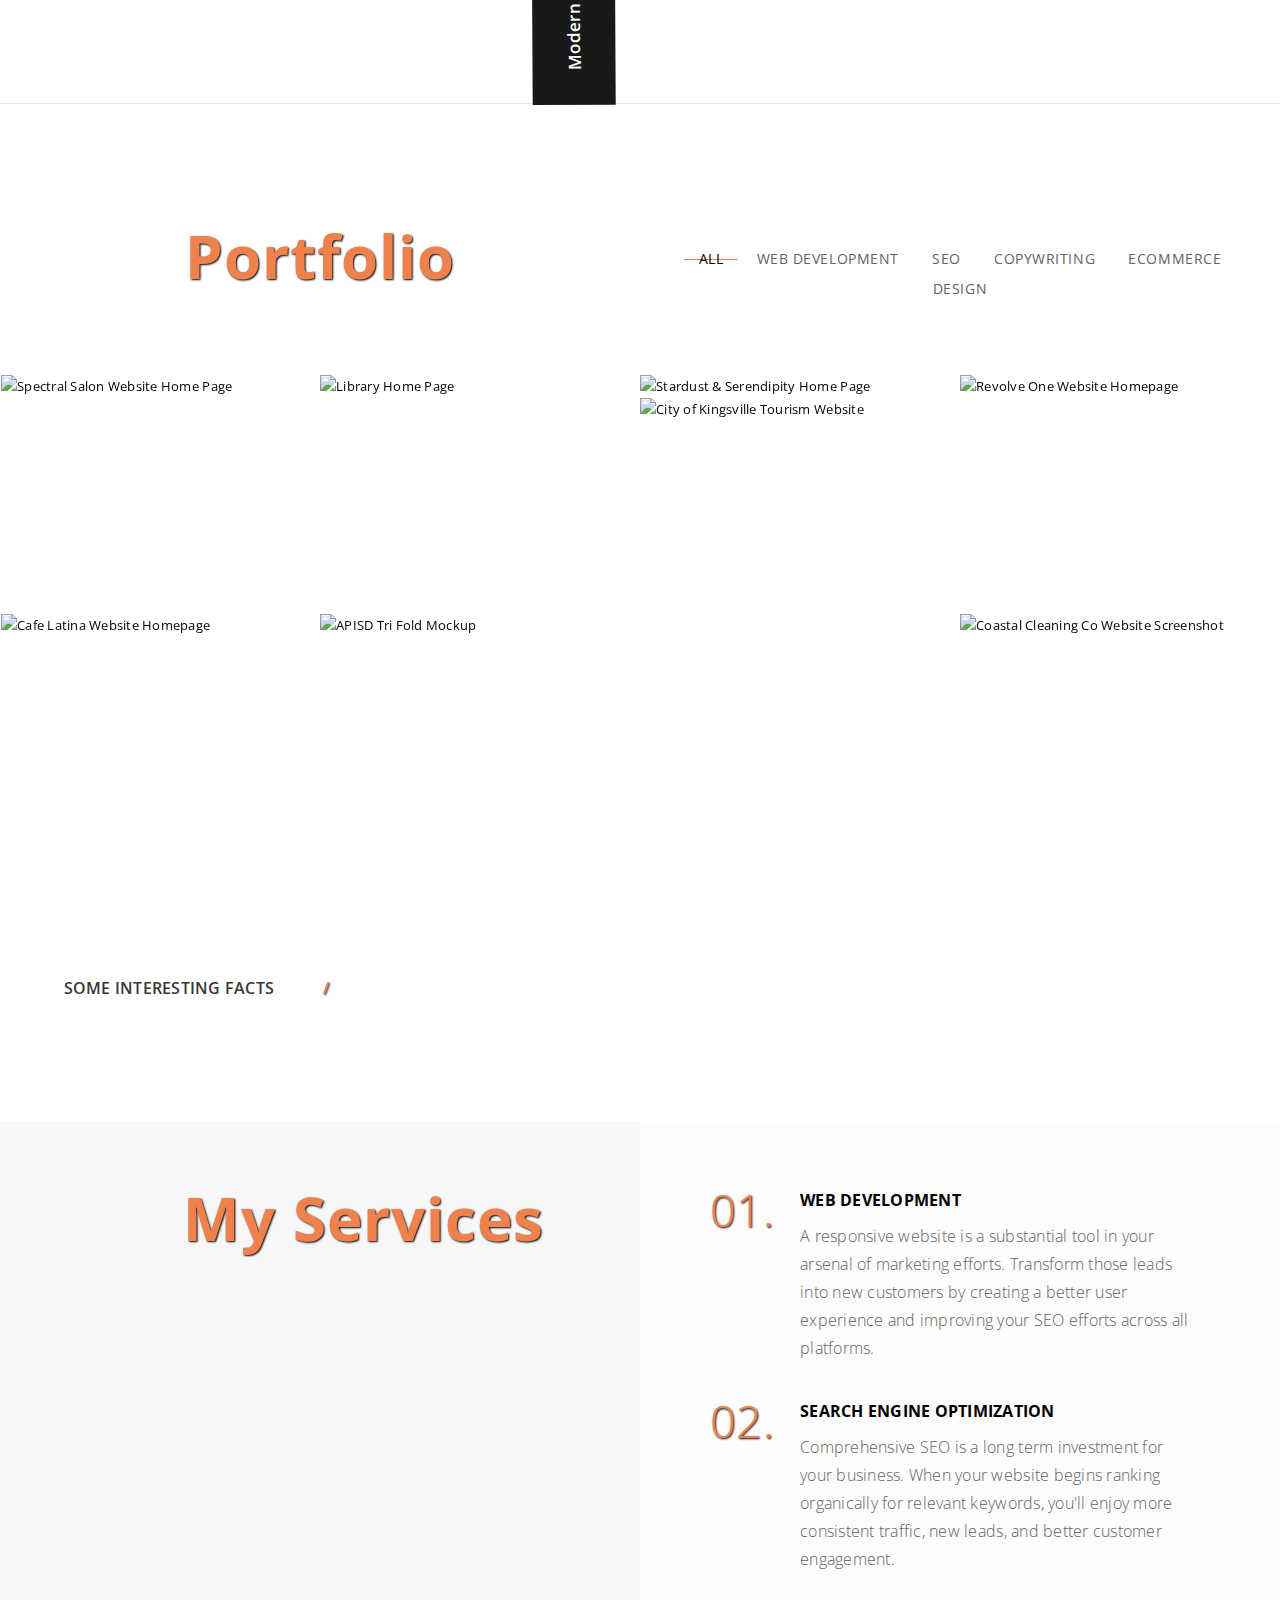
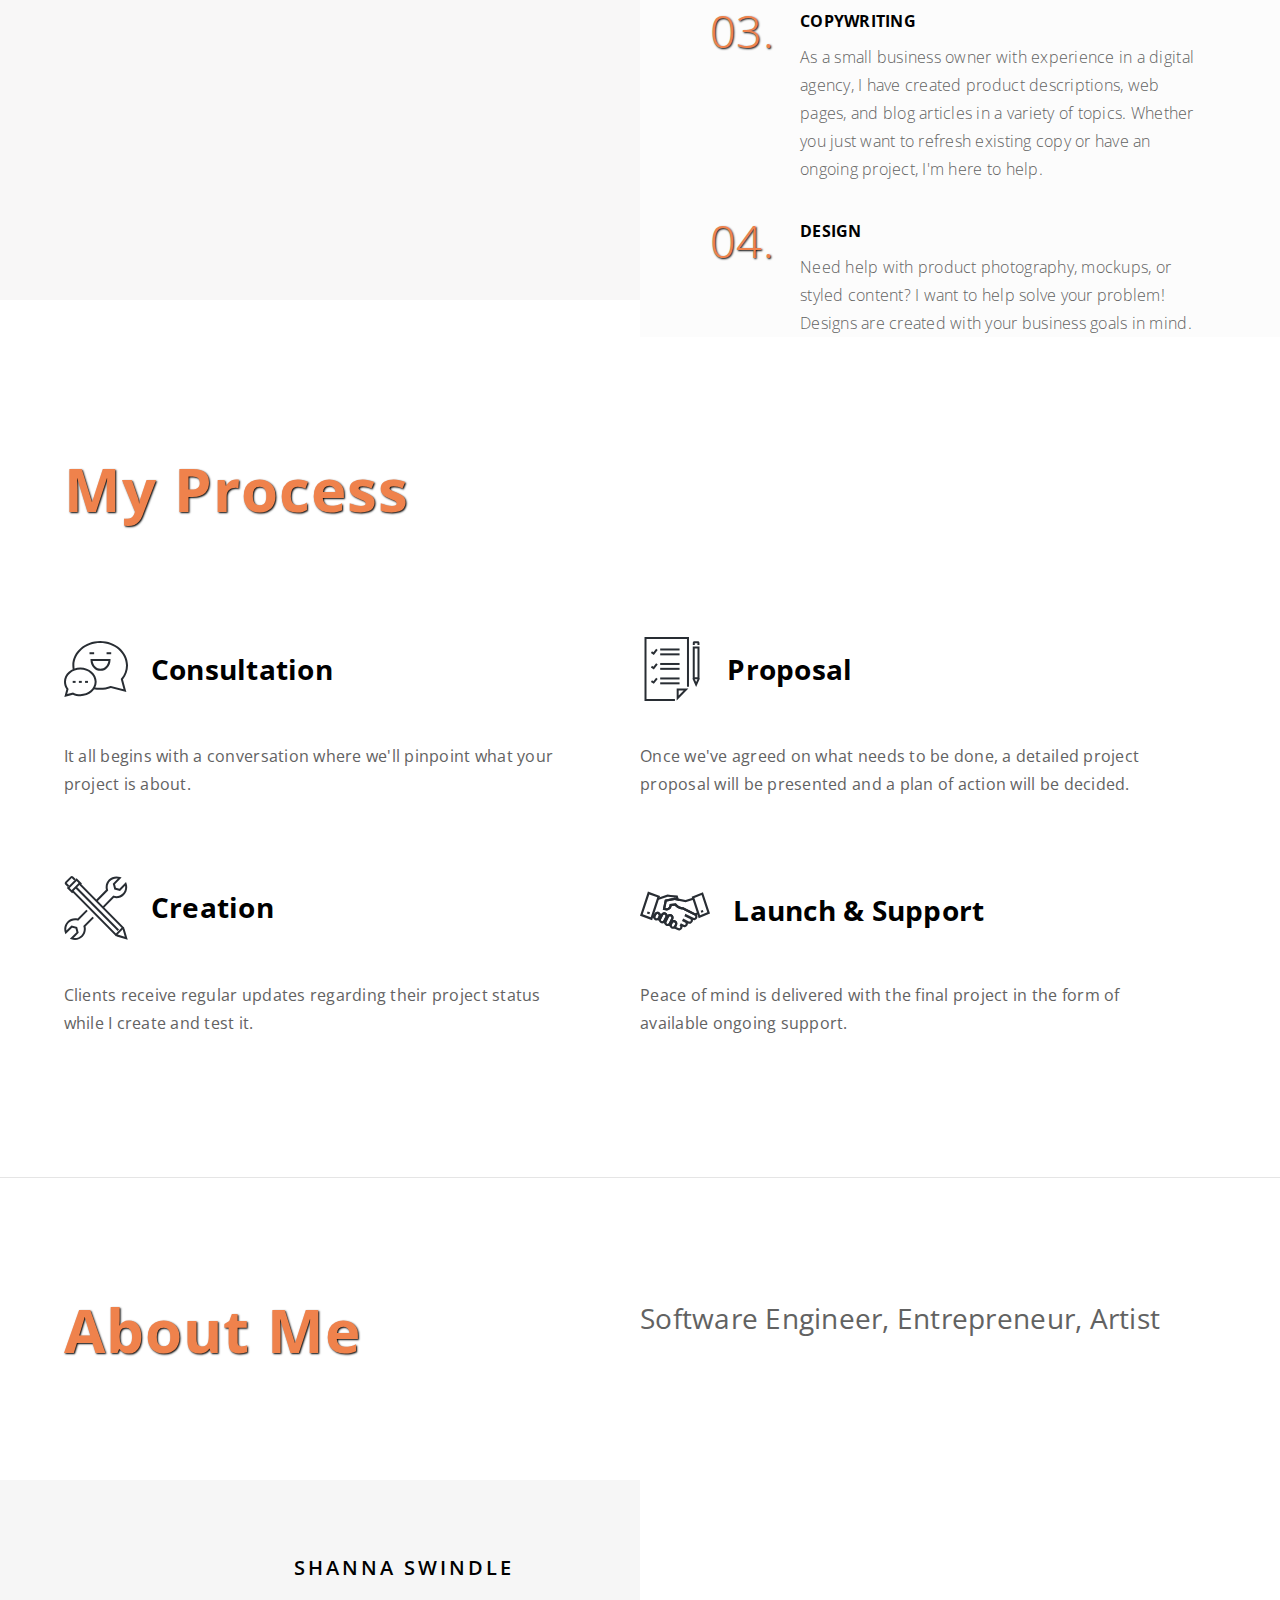
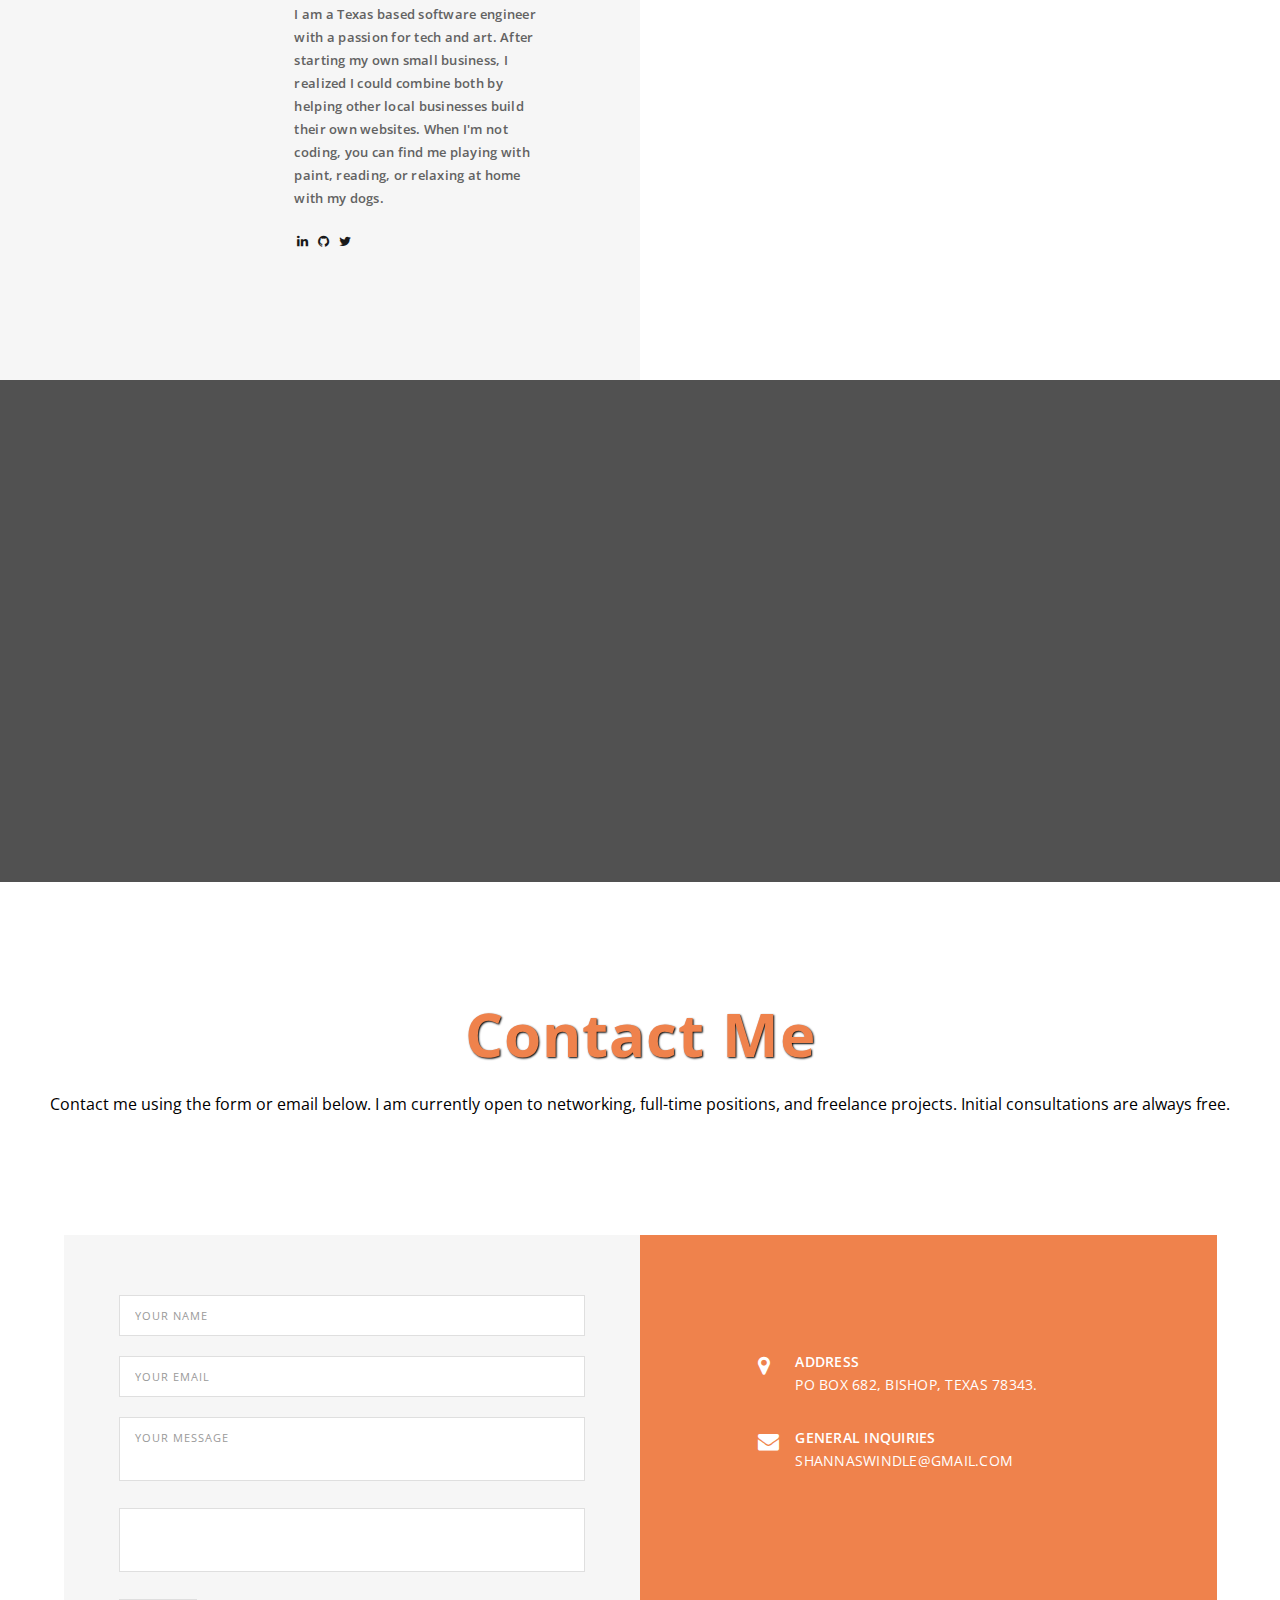
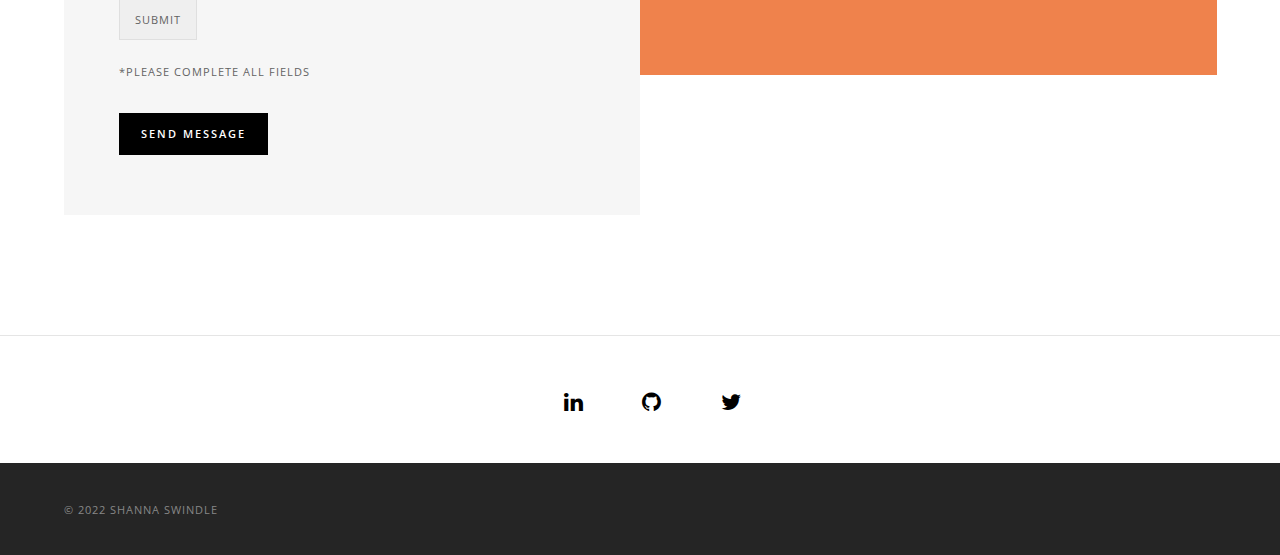
==== commit 275dad64: "Update index.html" ====
--- a/index.html
+++ b/index.html
@@ -455,42 +455,12 @@
                             </div>
                             <div class="col-md-12 col-sm-12 no-padding">
                                 <form id="cont-form" method="post" action="mail.php">
-<fieldset>
-<legend>Send me a message</legend>
-<ol>
-    <li>
-        <label for="name">Name</label>
-        <input id="name" name="name" type="text" placeholder="First and last name" required autofocus>
-    </li>
-    <li>
-        <label for="email">Email</label>
-        <input id="email" name="email" type="email" placeholder="example@domain.com" required>
-    </li>
-    <li>
-        <label for="phone">Phone</label>
-        <input id="phone" name="phone" type="tel" placeholder="Eg. 07500000000" required>
-    </li>
-    <li>
-        <label for="subject">Subject</label>
-        <input id="subject" name="subject" type="text" placeholder="What the message is about" required>
-    </li>
+<form method="post" action="subscriberform.php">
 
+<textarea name="message"></textarea>
 
-      <li>
-    <label for="human">What is 2 + 2 ?</label>
-    <input id="human" name="human" type="number" placeholder="Please insert answer" required>
-    </li>
+<input type="submit">
 
-    <li>
-    <label for="message">Message</label>
-    <textarea id="message" name="message" placeholder="Insert your message or question here" rows="10" cols="50">
-    </textarea>
-    </li>
-    </ol>
-</fieldset>
-<fieldset>
-    <input class="button" id="submit" name="submit" type="submit" value="Send it!">
-</fieldset>
 </form>
                                 <div class="col-md-12 col-sm-12 no-padding"><span class="required">*Please complete all fields</span></div>
                                 <div class="col-md-12 col-sm-12 no-padding"><input id="contact-us-button" name="send message" type="button" value="send message" action="mail.php" class="btn btn-black no-margin-bottom no-margin-lr"></div>
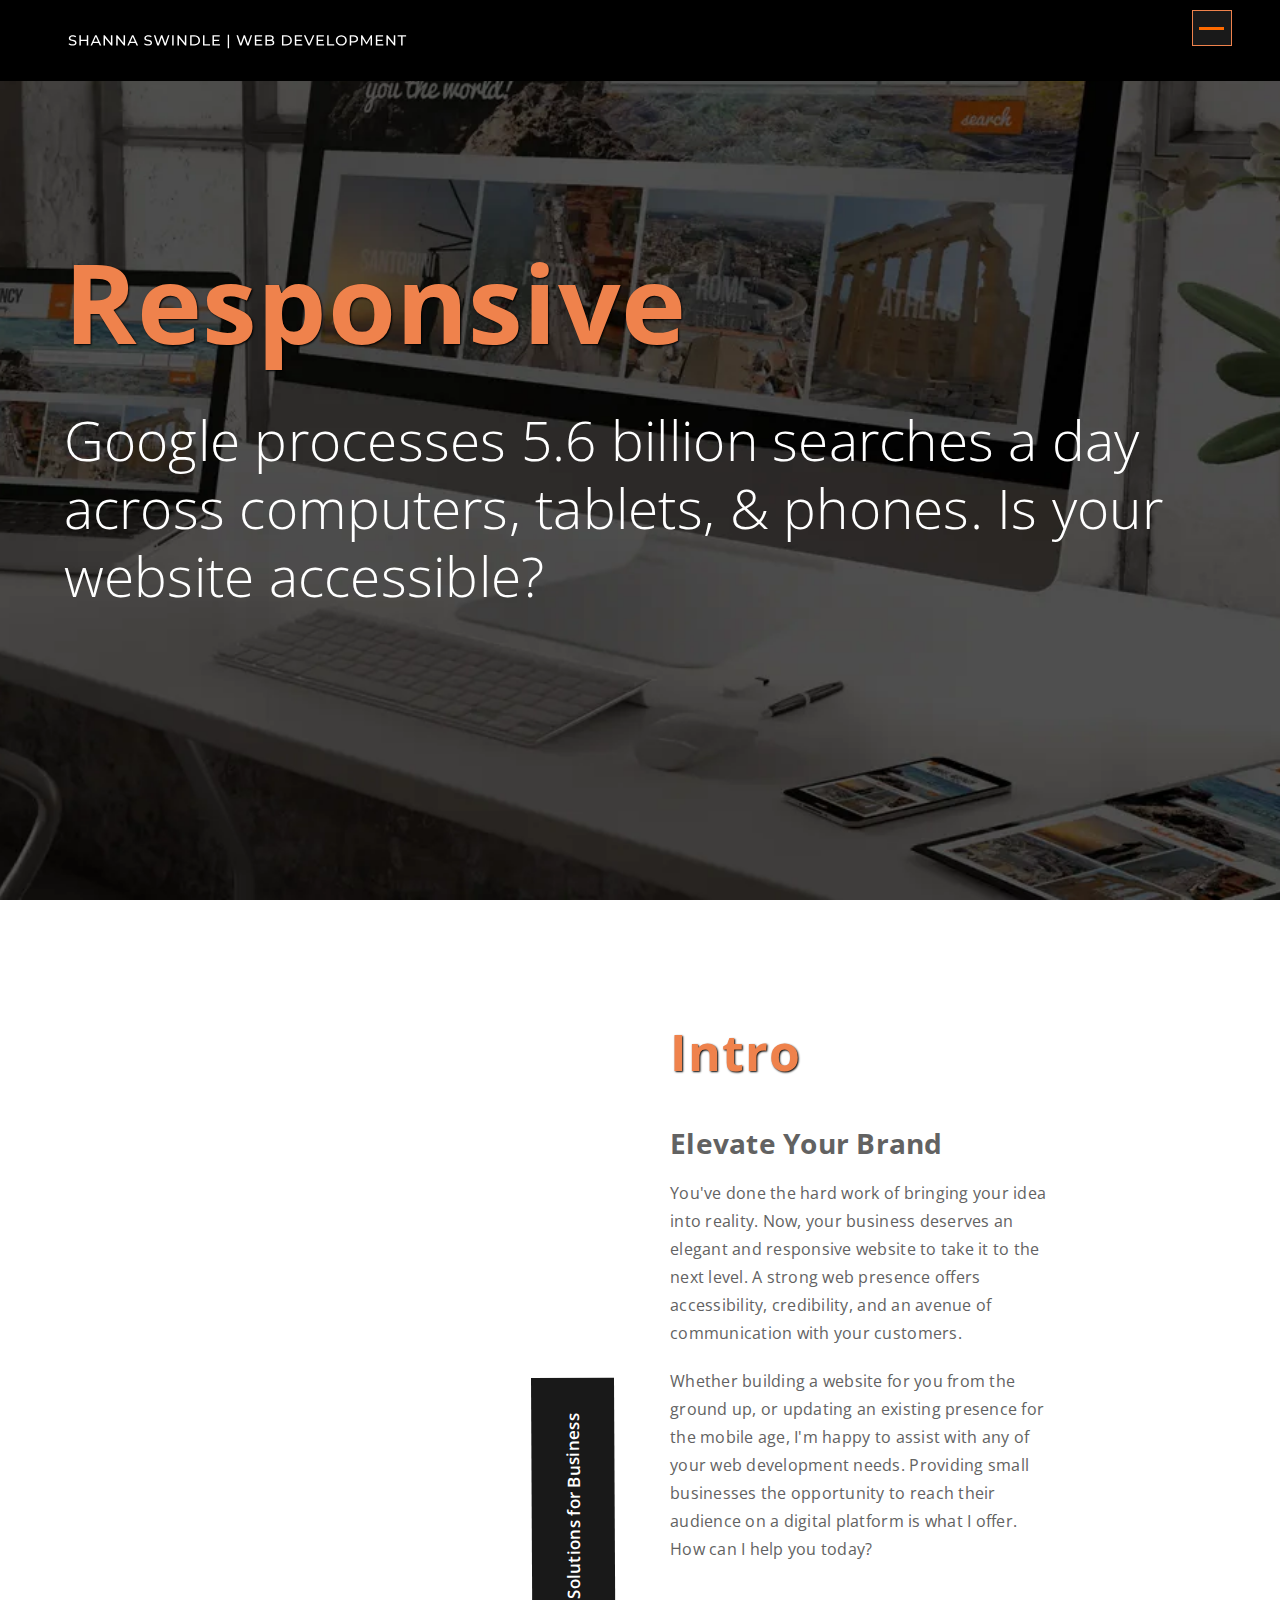
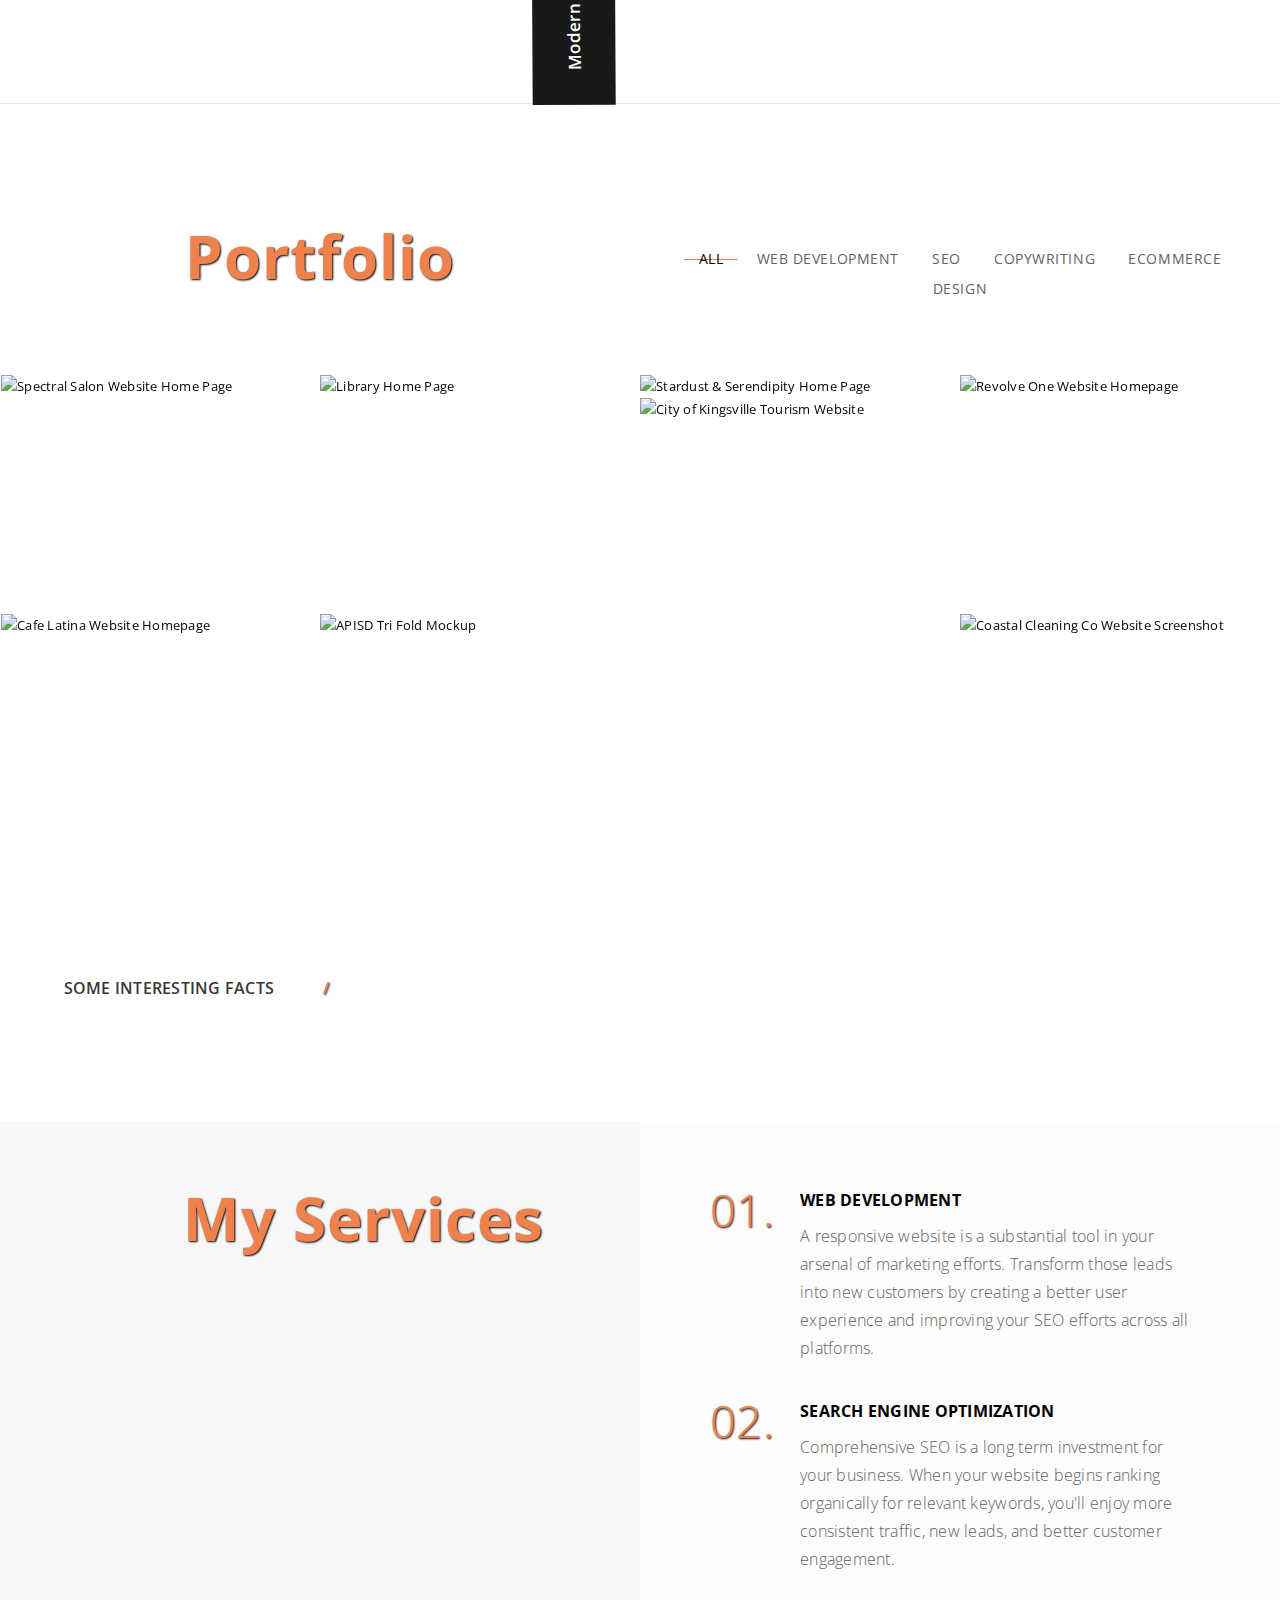
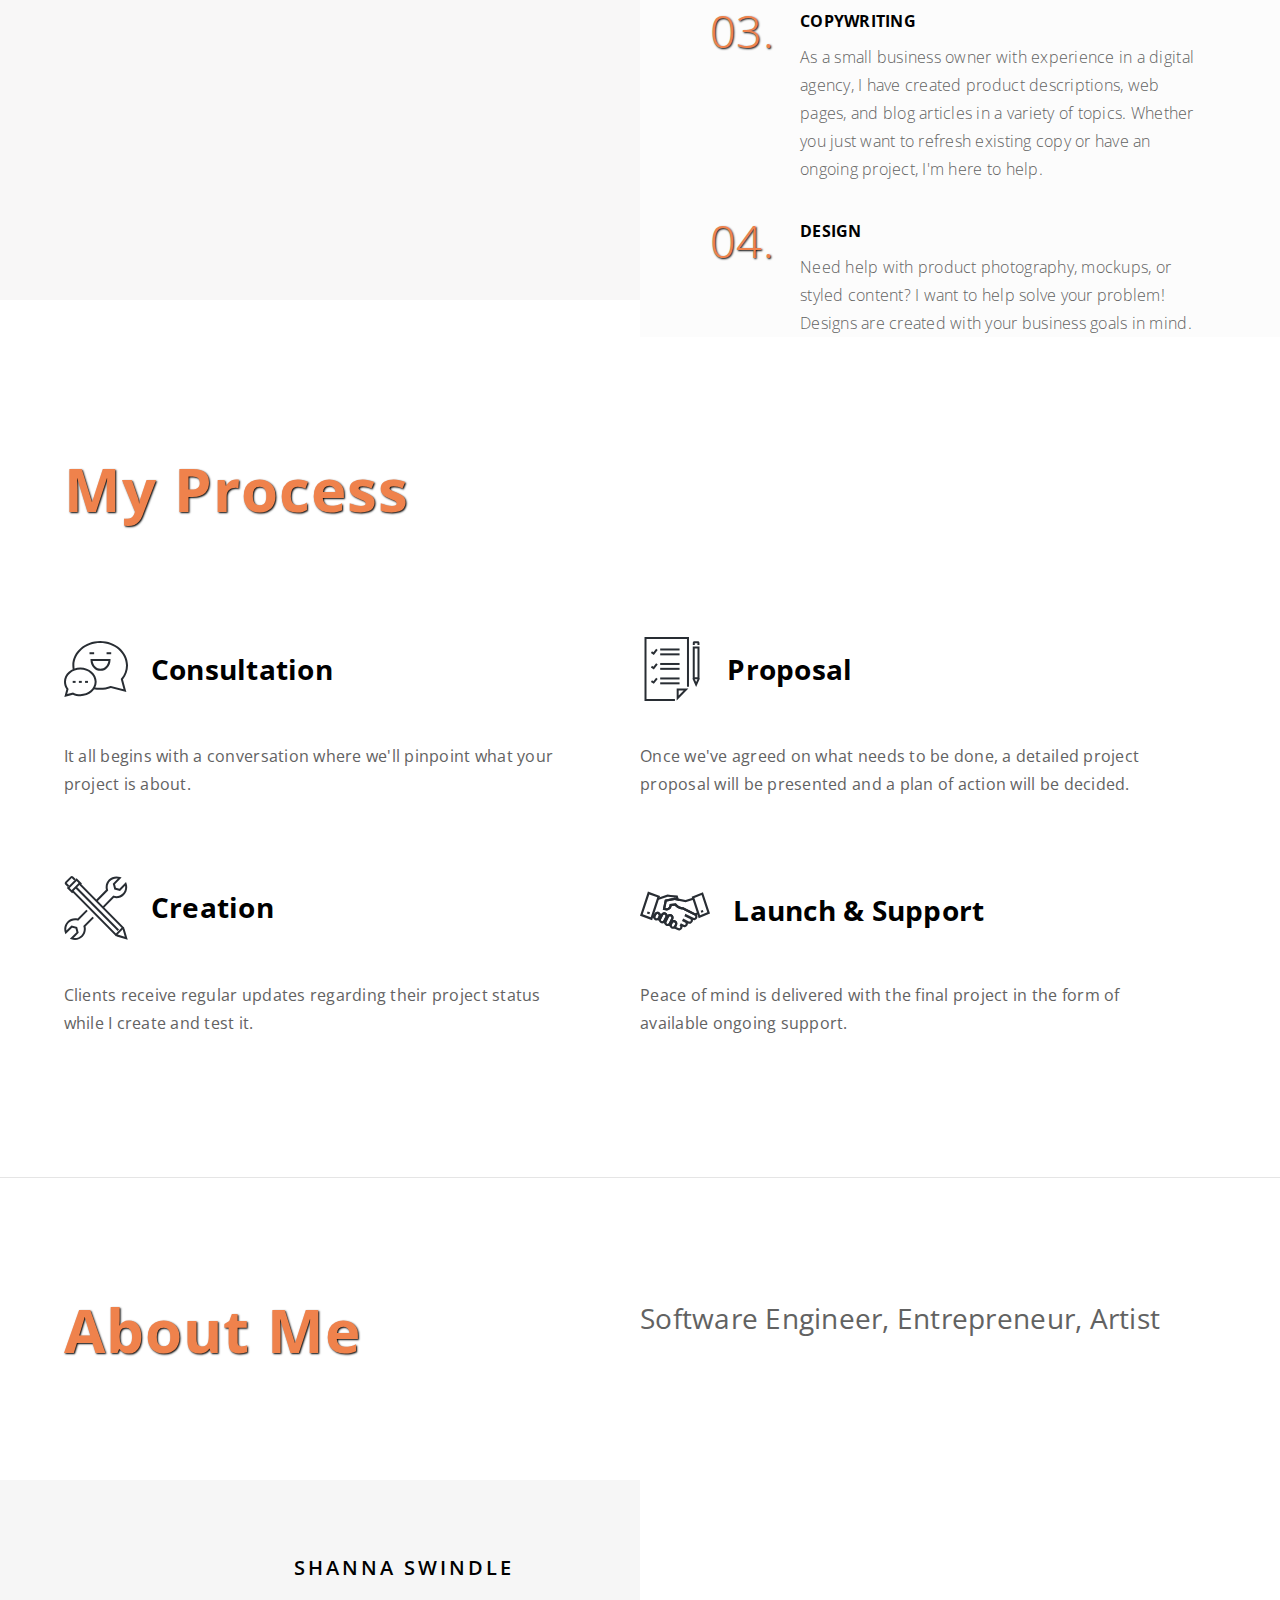
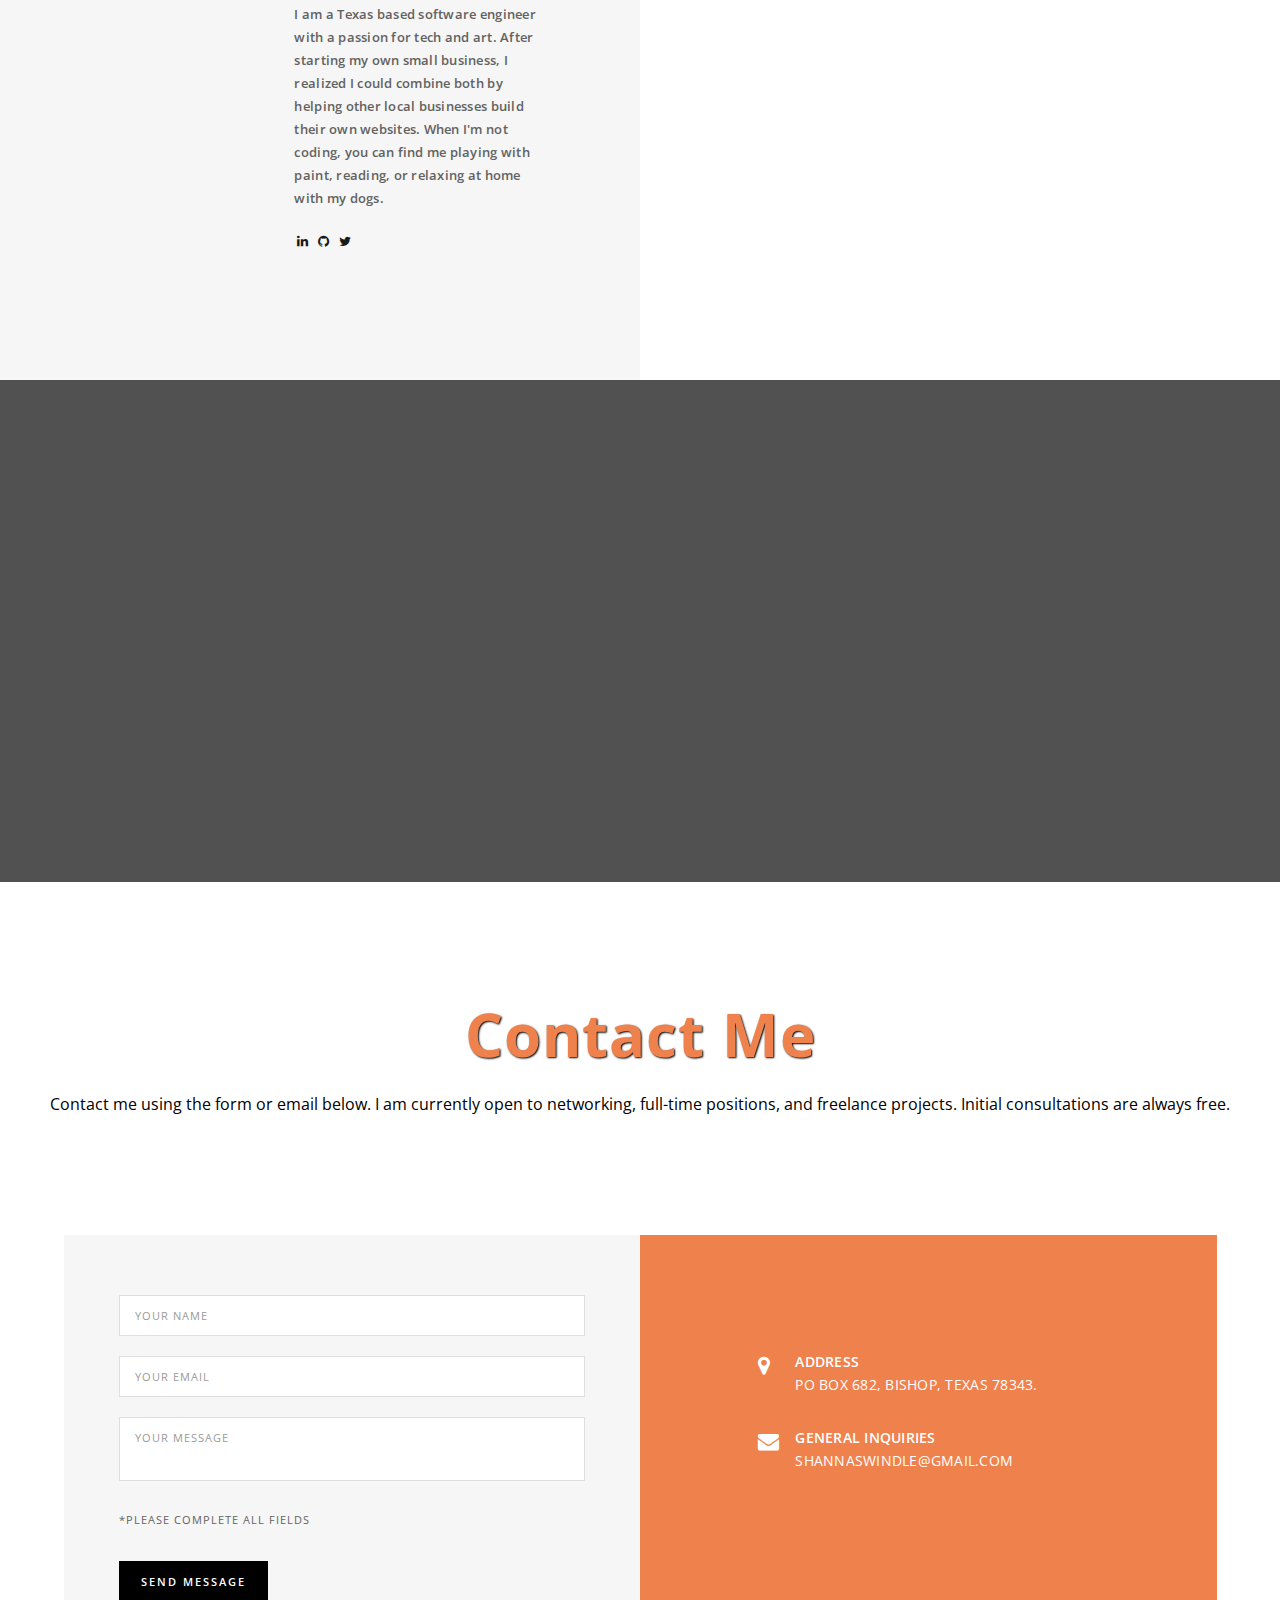
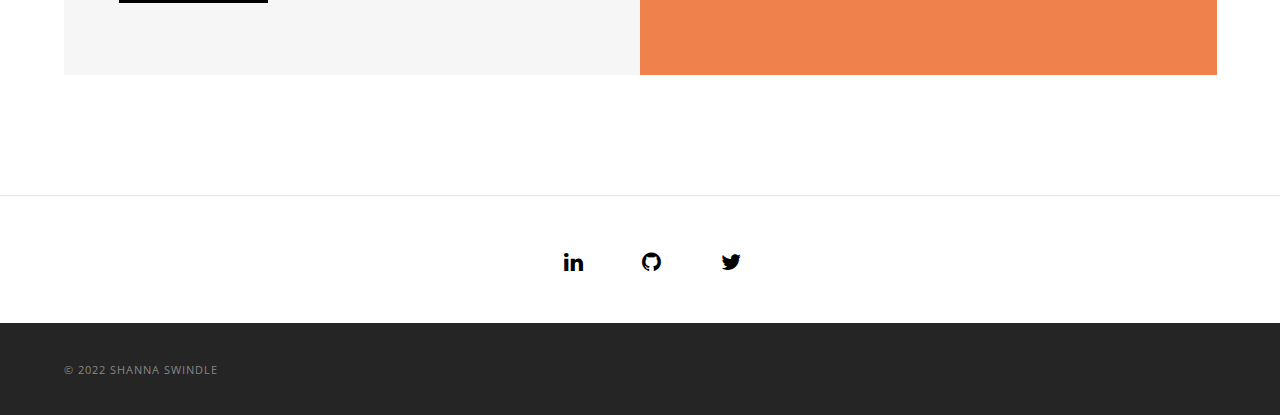
==== commit b6649600: "Update index.html" ====
--- a/index.html
+++ b/index.html
@@ -454,15 +454,7 @@
                                 <textarea name="comment" placeholder="Your Message" ></textarea>
                             </div>
                             <div class="col-md-12 col-sm-12 no-padding">
-                                <form id="cont-form" method="post" action="mail.php">
-<form method="post" action="subscriberform.php">
-
-<textarea name="message"></textarea>
-
-<input type="submit">
-
-</form>
-                                <div class="col-md-12 col-sm-12 no-padding"><span class="required">*Please complete all fields</span></div>
+                             <div class="col-md-12 col-sm-12 no-padding"><span class="required">*Please complete all fields</span></div>
                                 <div class="col-md-12 col-sm-12 no-padding"><input id="contact-us-button" name="send message" type="button" value="send message" action="mail.php" class="btn btn-black no-margin-bottom no-margin-lr"></div>
                             </div>
                         </div>
